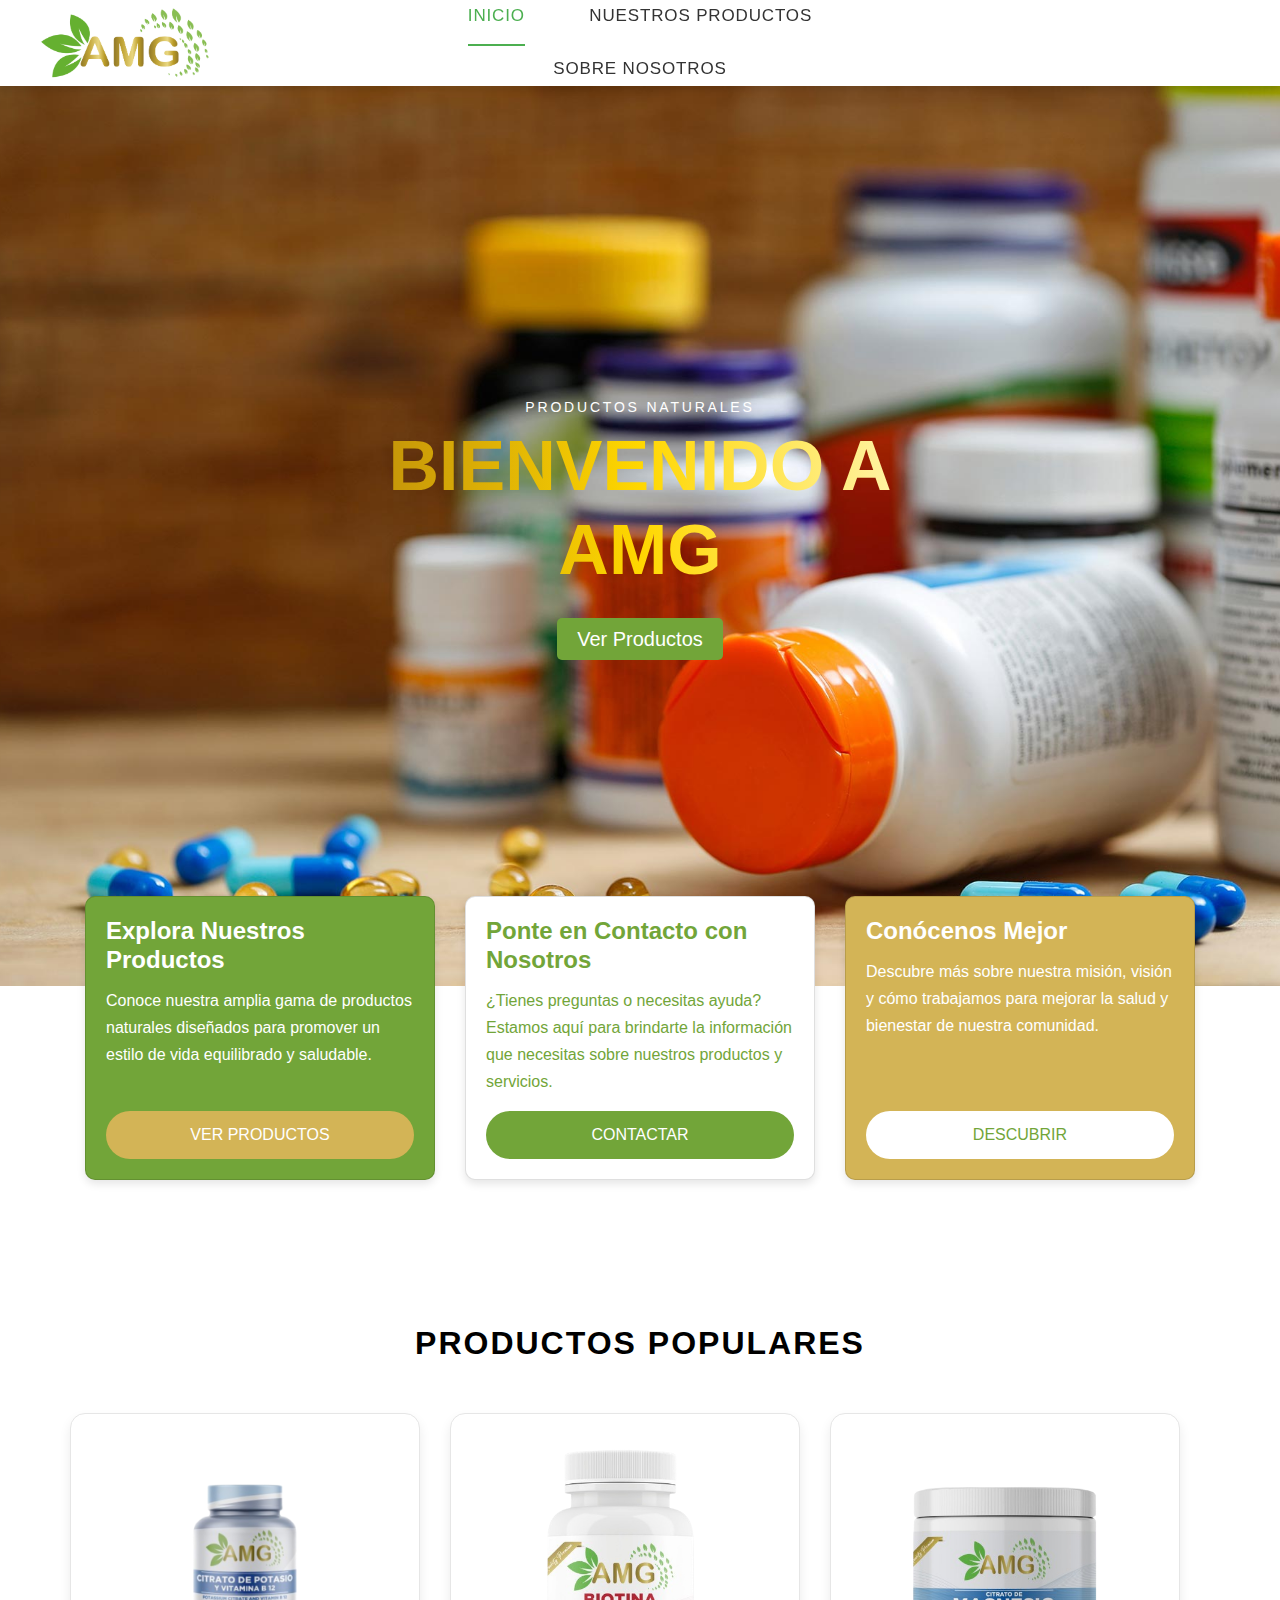
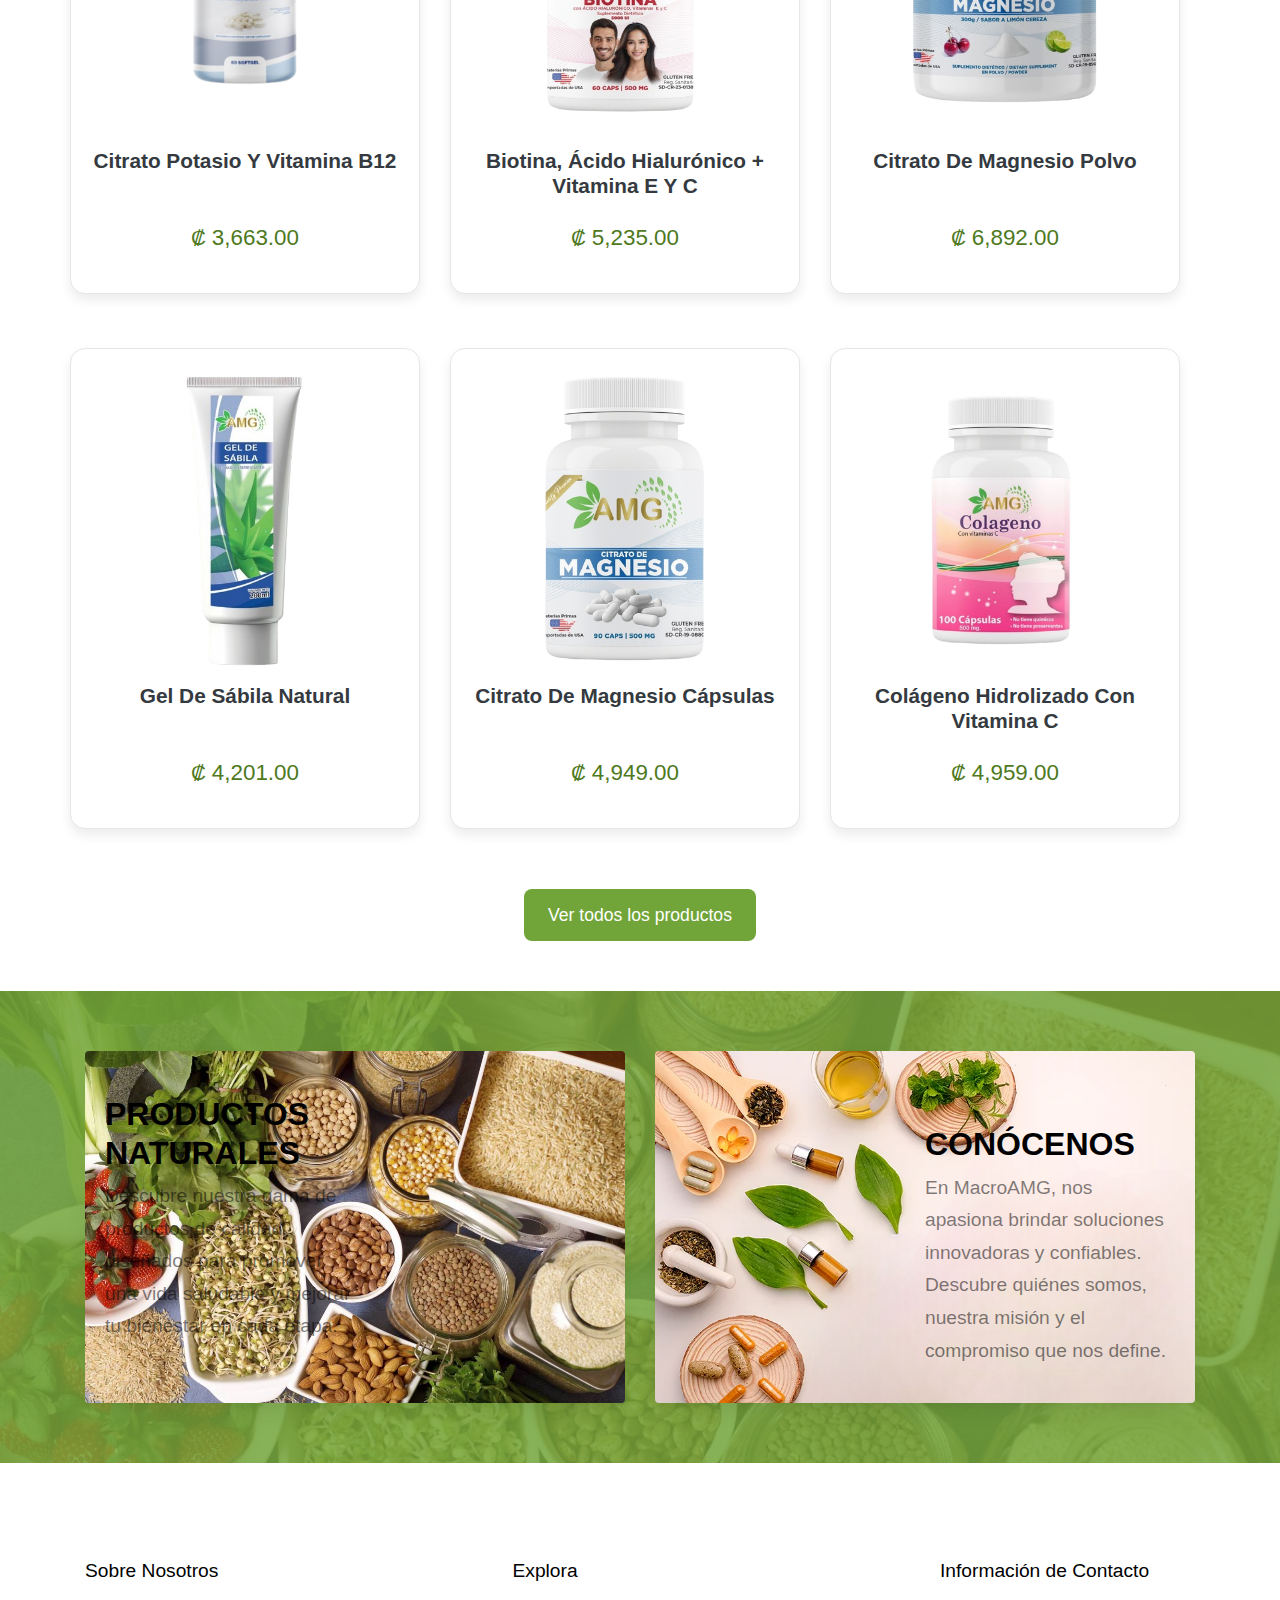
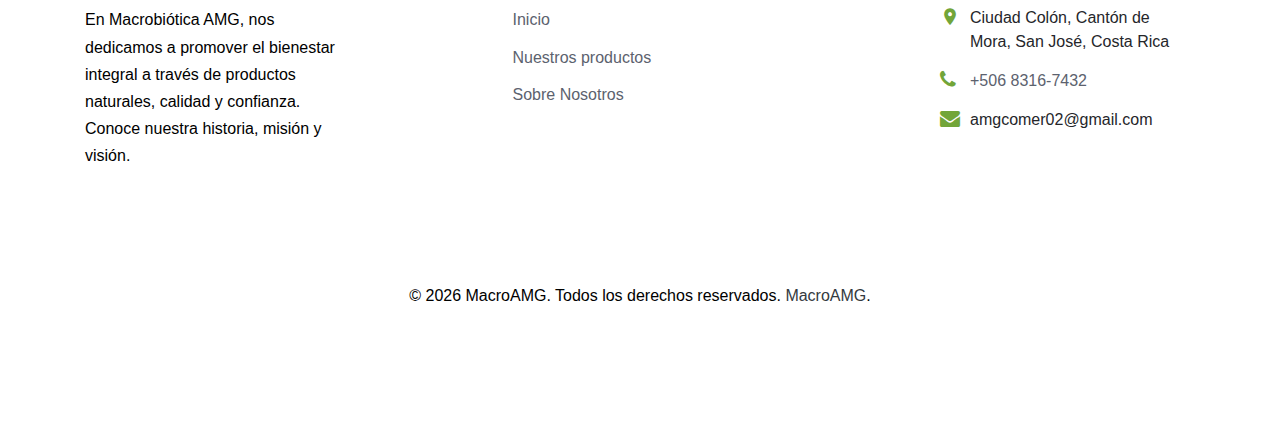
==== index.html @ fa39fcd9 "refactor ♻️: Update background image and link in banner to Productos Naturales section" ====
<!DOCTYPE html>
<html lang="es">

<head>
  <title>Distribuidora AMG</title>
  <link rel="icon" href="images/logo_amg.ico" type="image/png">
  <meta charset="utf-8">
  <meta name="viewport" content="width=device-width, initial-scale=1, shrink-to-fit=no">

  <!-- Open Graph Meta Tags para compartir en redes sociales -->
  <meta property="og:title" content="MacroAMG - Macrobiótica y Bienestar">
  <meta property="og:description" content="Descubre los mejores productos de macrobiótica y bienestar en MacroAMG.">
  <meta property="og:image" content="https://macroamgcr.netlify.app/images/logo_amg.png">
  <meta property="og:url" content="https://macroamgcr.netlify.app/">
  <meta property="og:type" content="website">

  <!-- Twitter Card Meta Tags para compatibilidad en Twitter -->
  <meta name="twitter:card" content="summary_large_image">
  <meta name="twitter:title" content="MacroAMG - Macrobiótica y Bienestar">
  <meta name="twitter:description" content="Descubre los mejores productos de macrobiótica y bienestar en MacroAMG.">
  <meta name="twitter:image" content="https://macroamgcr.netlify.app/images/logo_amg.png">

  <!-- Otros estilos y fuentes -->
  <link href="https://fonts.googleapis.com/css?family=Rubik:400,700|Crimson+Text:400,400i" rel="stylesheet">
  <link rel="stylesheet" href="fonts/icomoon/style.css">
  <link rel="stylesheet" href="css/bootstrap.min.css">
  <link rel="stylesheet" href="css/magnific-popup.css">
  <link rel="stylesheet" href="css/jquery-ui.css">
  <link rel="stylesheet" href="css/owl.carousel.min.css">
  <link rel="stylesheet" href="css/owl.theme.default.min.css">
  <link rel="stylesheet" href="css/aos.css">
  <link rel="stylesheet" href="css/style.css">
</head>

<body>

  <div class="site-wrap">

    <div class="site-navbar py-2">
      <div class="d-flex align-items-center justify-content-between">
        <div class="logo">
          <div class="site-logo">
            <a href="index.html" class="js-logo-clone">
              <img src="images/logo_amg.png" width="170" height="70">
            </a>
          </div>
        </div>
        <div class="main-nav d-none d-lg-block">
          <nav class="site-navigation text-right text-md-center" role="navigation">
            <ul class="site-menu js-clone-nav d-none d-lg-block">
              <li class="active"><a href="index.html">Inicio</a></li>
              <li><a href="productos.html">Nuestros productos</a></li>
              <li><a href="nosotros.html">Sobre Nosotros</a></li>
            </ul>
          </nav>
        </div>
        <div class="icons">
          <a href="#" class="site-menu-toggle js-menu-toggle ml-3 d-inline-block d-lg-none"><span
              class="icon-menu"></span></a>
        </div>
      </div>

    </div>

    <div class="site-blocks-cover" style="background-image: url('images/hero_1.jpg');">
      <div class="container">
        <div class="row">
          <div class="col-lg-7 mx-auto order-lg-2 align-self-center">
            <div class="site-block-cover-content text-center">
              <h2 class="sub-title">Productos Naturales</h2>
              <h1 class="title-amg">Bienvenido a AMG</h1>
              <p>
                <a href="productos.html" class="secondary-button">Ver Productos</a>
              </p>
            </div>
          </div>
        </div>
      </div>
    </div>

    <div class="site-section">
      <div class="container">
        <div class="row align-items-stretch section-overlap">

          <div class="col-md-4 mb-4">
            <div class="card h-100 solicitud-productos">
              <div class="card-body d-flex flex-column">
                <h5 class="card-title">Explora Nuestros Productos</h5>
                <p class="card-text">Conoce nuestra amplia gama de productos naturales diseñados para promover un estilo
                  de vida equilibrado y saludable.</p>
                <a href="productos.html" class="btn mt-auto contact-btn">Ver Productos</a>
              </div>
            </div>
          </div>

          <div class="col-md-4 mb-4">
            <div class="card h-100 venta-temporada">
              <div class="card-body d-flex flex-column">
                <h5 class="card-title">Ponte en Contacto con Nosotros</h5>
                <p class="card-text">
                  ¿Tienes preguntas o necesitas ayuda? Estamos aquí para brindarte la
                  información que necesitas sobre nuestros productos y servicios.
                </p>
                <a href="https://wa.me/50683167432?text=Hola%2C%20necesito%20ayuda%20con%20información%20sobre%20los%20productos%20y%20servicios.%20Gracias."
                  class="btn mt-auto shop-btn" target="_blank">
                  Contactar
                </a>
              </div>
            </div>
          </div>

          <div class="col-md-4 mb-4">
            <div class="card h-100 productos-para-todos">
              <div class="card-body d-flex flex-column">
                <h5 class="card-title">Conócenos Mejor</h5>
                <p class="card-text">Descubre más sobre nuestra misión, visión y cómo trabajamos para mejorar la salud y
                  bienestar de nuestra comunidad.</p>
                <a href="nosotros.html" class="btn mt-auto about-btn">Descubrir</a>
              </div>
            </div>
          </div>
        </div>
      </div>
    </div>

  </div>

  <div class="site-section">
    <div class="container">
      <div class="row">
        <div class="title-section text-center col-12">
          <h2 class="text-uppercase">Productos Populares</h2>
        </div>
      </div>

      <div id="popular-products-container" class="row gx-3"></div>

      <div class="row mt-5">
        <div class="col-12 text-center">
          <a href="productos.html" class="btn-products px-4 py-3">Ver todos los productos</a>
        </div>
      </div>
    </div>
  </div>

  <div class="site-section bg-secondary bg-image" style="background-image: url('images/about-1.jpg');">
    <div class="container">
      <div class="row align-items-stretch">
        <div class="col-lg-6 mb-5 mb-lg-0">
          <a href="productos.html" class="banner-1 h-100 d-flex" style="background-image: url('images/about-1.jpg');">
            <div class="banner-1-inner align-self-center">
              <h2>Productos Naturales</h2>
              <p>Descubre nuestra gama de productos de calidad, diseñados para promover una vida saludable y mejorar tu
                bienestar en cada etapa.</p>
            </div>
          </a>
        </div>
        <div class="col-lg-6 mb-5 mb-lg-0">
          <a href="nosotros.html" class="banner-1 h-100 d-flex" style="background-image: url('images/bg2.jpg');">
            <div class="banner-1-inner ml-auto align-self-center">
              <br>
              <br>
              <h2>Conócenos</h2>
              <p>En MacroAMG, nos apasiona brindar soluciones innovadoras y confiables. Descubre quiénes somos, nuestra misión y el compromiso que nos define.</p>
            </div>
          </a>
        </div>        
      </div>
    </div>
  </div>

  <footer class="site-footer">
    <div class="container">
      <div class="row">
        <div class="col-md-6 col-lg-3 mb-4 mb-lg-0">

          <div class="block-7">
            <h3 class="footer-heading mb-4">Sobre Nosotros</h3>
            <p>En Macrobiótica AMG, nos dedicamos a promover el bienestar integral a través de productos naturales,
              calidad y confianza. Conoce nuestra historia, misión y visión.</p>
          </div>

        </div>
        <div class="col-lg-3 mx-auto mb-5 mb-lg-0">
          <h3 class="footer-heading mb-4">Explora</h3>
          <ul class="list-unstyled">
            <li><a href="index.html">Inicio</a></li>
            <li><a href="productos.html">Nuestros productos</a></li>
            <li><a href="nosotros.html">Sobre Nosotros</a></li>
          </ul>
        </div>

        <div class="col-md-6 col-lg-3">
          <div class="block-5 mb-5">
            <h3 class="footer-heading mb-4">Información de Contacto</h3>
            <ul class="list-unstyled">
              <li class="address">Ciudad Colón, Cantón de Mora, San José, Costa Rica</li>
              <li class="phone"><a href="tel://23923929210">+506 8316-7432</a></li>
              <li class="email">amgcomer02@gmail.com</li>
            </ul>
          </div>


        </div>
      </div>
      <div class="row pt-5 mt-5 text-center">
        <div class="col-md-12">
          <p>
            &copy; <span id="current-year"></span> MacroAMG. Todos los derechos reservados. <a
              href="https://macroamgcr.netlify.app/" target="_blank" class="text-dark">MacroAMG</a>.
          </p>
        </div>

        <script>
          document.getElementById("current-year").textContent = new Date().getFullYear();
        </script>

  </footer>
  </div>

  <script src="js/jquery-3.3.1.min.js"></script>
  <script src="js/jquery-ui.js"></script>
  <script src="js/popper.min.js"></script>
  <script src="js/bootstrap.min.js"></script>
  <script src="js/owl.carousel.min.js"></script>
  <script src="js/jquery.magnific-popup.min.js"></script>
  <script src="js/aos.js"></script>

  <script src="js/main.js"></script>

</body>

</html>
---- fonts/icomoon/style.css ----
@font-face {
  font-family: 'icomoon';
  src:  url('fonts/icomoon.eot?10si43');
  src:  url('fonts/icomoon.eot?10si43#iefix') format('embedded-opentype'),
    url('fonts/icomoon.ttf?10si43') format('truetype'),
    url('fonts/icomoon.woff?10si43') format('woff'),
    url('fonts/icomoon.svg?10si43#icomoon') format('svg');
  font-weight: normal;
  font-style: normal;
}

[class^="icon-"], [class*=" icon-"] {
  /* use !important to prevent issues with browser extensions that change fonts */
  font-family: 'icomoon' !important;
  speak: none;
  font-style: normal;
  font-weight: normal;
  font-variant: normal;
  text-transform: none;
  line-height: 1;

  /* Better Font Rendering =========== */
  -webkit-font-smoothing: antialiased;
  -moz-osx-font-smoothing: grayscale;
}

.icon-asterisk:before {
  content: "\f069";
}
.icon-plus:before {
  content: "\f067";
}
.icon-question:before {
  content: "\f128";
}
.icon-minus:before {
  content: "\f068";
}
.icon-glass:before {
  content: "\f000";
}
.icon-music:before {
  content: "\f001";
}
.icon-search:before {
  content: "\f002";
}
.icon-envelope-o:before {
  content: "\f003";
}
.icon-heart:before {
  content: "\f004";
}
.icon-star:before {
  content: "\f005";
}
.icon-star-o:before {
  content: "\f006";
}
.icon-user:before {
  content: "\f007";
}
.icon-film:before {
  content: "\f008";
}
.icon-th-large:before {
  content: "\f009";
}
.icon-th:before {
  content: "\f00a";
}
.icon-th-list:before {
  content: "\f00b";
}
.icon-check:before {
  content: "\f00c";
}
.icon-close:before {
  content: "\f00d";
}
.icon-remove:before {
  content: "\f00d";
}
.icon-times:before {
  content: "\f00d";
}
.icon-search-plus:before {
  content: "\f00e";
}
.icon-search-minus:before {
  content: "\f010";
}
.icon-power-off:before {
  content: "\f011";
}
.icon-signal:before {
  content: "\f012";
}
.icon-cog:before {
  content: "\f013";
}
.icon-gear:before {
  content: "\f013";
}
.icon-trash-o:before {
  content: "\f014";
}
.icon-home:before {
  content: "\f015";
}
.icon-file-o:before {
  content: "\f016";
}
.icon-clock-o:before {
  content: "\f017";
}
.icon-road:before {
  content: "\f018";
}
.icon-download:before {
  content: "\f019";
}
.icon-arrow-circle-o-down:before {
  content: "\f01a";
}
.icon-arrow-circle-o-up:before {
  content: "\f01b";
}
.icon-inbox:before {
  content: "\f01c";
}
.icon-play-circle-o:before {
  content: "\f01d";
}
.icon-repeat:before {
  content: "\f01e";
}
.icon-rotate-right:before {
  content: "\f01e";
}
.icon-refresh:before {
  content: "\f021";
}
.icon-list-alt:before {
  content: "\f022";
}
.icon-lock:before {
  content: "\f023";
}
.icon-flag:before {
  content: "\f024";
}
.icon-headphones:before {
  content: "\f025";
}
.icon-volume-off:before {
  content: "\f026";
}
.icon-volume-down:before {
  content: "\f027";
}
.icon-volume-up:before {
  content: "\f028";
}
.icon-qrcode:before {
  content: "\f029";
}
.icon-barcode:before {
  content: "\f02a";
}
.icon-tag:before {
  content: "\f02b";
}
.icon-tags:before {
  content: "\f02c";
}
.icon-book:before {
  content: "\f02d";
}
.icon-bookmark:before {
  content: "\f02e";
}
.icon-print:before {
  content: "\f02f";
}
.icon-camera:before {
  content: "\f030";
}
.icon-font:before {
  content: "\f031";
}
.icon-bold:before {
  content: "\f032";
}
.icon-italic:before {
  content: "\f033";
}
.icon-text-height:before {
  content: "\f034";
}
.icon-text-width:before {
  content: "\f035";
}
.icon-align-left:before {
  content: "\f036";
}
.icon-align-center:before {
  content: "\f037";
}
.icon-align-right:before {
  content: "\f038";
}
.icon-align-justify:before {
  content: "\f039";
}
.icon-list:before {
  content: "\f03a";
}
.icon-dedent:before {
  content: "\f03b";
}
.icon-outdent:before {
  content: "\f03b";
}
.icon-indent:before {
  content: "\f03c";
}
.icon-video-camera:before {
  content: "\f03d";
}
.icon-image:before {
  content: "\f03e";
}
.icon-photo:before {
  content: "\f03e";
}
.icon-picture-o:before {
  content: "\f03e";
}
.icon-pencil:before {
  content: "\f040";
}
.icon-map-marker:before {
  content: "\f041";
}
.icon-adjust:before {
  content: "\f042";
}
.icon-tint:before {
  content: "\f043";
}
.icon-edit:before {
  content: "\f044";
}
.icon-pencil-square-o:before {
  content: "\f044";
}
.icon-share-square-o:before {
  content: "\f045";
}
.icon-check-square-o:before {
  content: "\f046";
}
.icon-arrows:before {
  content: "\f047";
}
.icon-step-backward:before {
  content: "\f048";
}
.icon-fast-backward:before {
  content: "\f049";
}
.icon-backward:before {
  content: "\f04a";
}
.icon-play:before {
  content: "\f04b";
}
.icon-pause:before {
  content: "\f04c";
}
.icon-stop:before {
  content: "\f04d";
}
.icon-forward:before {
  content: "\f04e";
}
.icon-fast-forward:before {
  content: "\f050";
}
.icon-step-forward:before {
  content: "\f051";
}
.icon-eject:before {
  content: "\f052";
}
.icon-chevron-left:before {
  content: "\f053";
}
.icon-chevron-right:before {
  content: "\f054";
}
.icon-plus-circle:before {
  content: "\f055";
}
.icon-minus-circle:before {
  content: "\f056";
}
.icon-times-circle:before {
  content: "\f057";
}
.icon-check-circle:before {
  content: "\f058";
}
.icon-question-circle:before {
  content: "\f059";
}
.icon-info-circle:before {
  content: "\f05a";
}
.icon-crosshairs:before {
  content: "\f05b";
}
.icon-times-circle-o:before {
  content: "\f05c";
}
.icon-check-circle-o:before {
  content: "\f05d";
}
.icon-ban:before {
  content: "\f05e";
}
.icon-arrow-left:before {
  content: "\f060";
}
.icon-arrow-right:before {
  content: "\f061";
}
.icon-arrow-up:before {
  content: "\f062";
}
.icon-arrow-down:before {
  content: "\f063";
}
.icon-mail-forward:before {
  content: "\f064";
}
.icon-share:before {
  content: "\f064";
}
.icon-expand:before {
  content: "\f065";
}
.icon-compress:before {
  content: "\f066";
}
.icon-exclamation-circle:before {
  content: "\f06a";
}
.icon-gift:before {
  content: "\f06b";
}
.icon-leaf:before {
  content: "\f06c";
}
.icon-fire:before {
  content: "\f06d";
}
.icon-eye:before {
  content: "\f06e";
}
.icon-eye-slash:before {
  content: "\f070";
}
.icon-exclamation-triangle:before {
  content: "\f071";
}
.icon-warning:before {
  content: "\f071";
}
.icon-plane:before {
  content: "\f072";
}
.icon-calendar:before {
  content: "\f073";
}
.icon-random:before {
  content: "\f074";
}
.icon-comment:before {
  content: "\f075";
}
.icon-magnet:before {
  content: "\f076";
}
.icon-chevron-up:before {
  content: "\f077";
}
.icon-chevron-down:before {
  content: "\f078";
}
.icon-retweet:before {
  content: "\f079";
}
.icon-shopping-cart:before {
  content: "\f07a";
}
.icon-folder:before {
  content: "\f07b";
}
.icon-folder-open:before {
  content: "\f07c";
}
.icon-arrows-v:before {
  content: "\f07d";
}
.icon-arrows-h:before {
  content: "\f07e";
}
.icon-bar-chart:before {
  content: "\f080";
}
.icon-bar-chart-o:before {
  content: "\f080";
}
.icon-twitter-square:before {
  content: "\f081";
}
.icon-facebook-square:before {
  content: "\f082";
}
.icon-camera-retro:before {
  content: "\f083";
}
.icon-key:before {
  content: "\f084";
}
.icon-cogs:before {
  content: "\f085";
}
.icon-gears:before {
  content: "\f085";
}
.icon-comments:before {
  content: "\f086";
}
.icon-thumbs-o-up:before {
  content: "\f087";
}
.icon-thumbs-o-down:before {
  content: "\f088";
}
.icon-star-half:before {
  content: "\f089";
}
.icon-heart-o:before {
  content: "\f08a";
}
.icon-sign-out:before {
  content: "\f08b";
}
.icon-linkedin-square:before {
  content: "\f08c";
}
.icon-thumb-tack:before {
  content: "\f08d";
}
.icon-external-link:before {
  content: "\f08e";
}
.icon-sign-in:before {
  content: "\f090";
}
.icon-trophy:before {
  content: "\f091";
}
.icon-github-square:before {
  content: "\f092";
}
.icon-upload:before {
  content: "\f093";
}
.icon-lemon-o:before {
  content: "\f094";
}
.icon-phone:before {
  content: "\f095";
}
.icon-square-o:before {
  content: "\f096";
}
.icon-bookmark-o:before {
  content: "\f097";
}
.icon-phone-square:before {
  content: "\f098";
}
.icon-twitter:before {
  content: "\f099";
}
.icon-facebook:before {
  content: "\f09a";
}
.icon-facebook-f:before {
  content: "\f09a";
}
.icon-github:before {
  content: "\f09b";
}
.icon-unlock:before {
  content: "\f09c";
}
.icon-credit-card:before {
  content: "\f09d";
}
.icon-feed:before {
  content: "\f09e";
}
.icon-rss:before {
  content: "\f09e";
}
.icon-hdd-o:before {
  content: "\f0a0";
}
.icon-bullhorn:before {
  content: "\f0a1";
}
.icon-bell-o:before {
  content: "\f0a2";
}
.icon-certificate:before {
  content: "\f0a3";
}
.icon-hand-o-right:before {
  content: "\f0a4";
}
.icon-hand-o-left:before {
  content: "\f0a5";
}
.icon-hand-o-up:before {
  content: "\f0a6";
}
.icon-hand-o-down:before {
  content: "\f0a7";
}
.icon-arrow-circle-left:before {
  content: "\f0a8";
}
.icon-arrow-circle-right:before {
  content: "\f0a9";
}
.icon-arrow-circle-up:before {
  content: "\f0aa";
}
.icon-arrow-circle-down:before {
  content: "\f0ab";
}
.icon-globe:before {
  content: "\f0ac";
}
.icon-wrench:before {
  content: "\f0ad";
}
.icon-tasks:before {
  content: "\f0ae";
}
.icon-filter:before {
  content: "\f0b0";
}
.icon-briefcase:before {
  content: "\f0b1";
}
.icon-arrows-alt:before {
  content: "\f0b2";
}
.icon-group:before {
  content: "\f0c0";
}
.icon-users:before {
  content: "\f0c0";
}
.icon-chain:before {
  content: "\f0c1";
}
.icon-link:before {
  content: "\f0c1";
}
.icon-cloud:before {
  content: "\f0c2";
}
.icon-flask:before {
  content: "\f0c3";
}
.icon-cut:before {
  content: "\f0c4";
}
.icon-scissors:before {
  content: "\f0c4";
}
.icon-copy:before {
  content: "\f0c5";
}
.icon-files-o:before {
  content: "\f0c5";
}
.icon-paperclip:before {
  content: "\f0c6";
}
.icon-floppy-o:before {
  content: "\f0c7";
}
.icon-save:before {
  content: "\f0c7";
}
.icon-square:before {
  content: "\f0c8";
}
.icon-bars:before {
  content: "\f0c9";
}
.icon-navicon:before {
  content: "\f0c9";
}
.icon-reorder:before {
  content: "\f0c9";
}
.icon-list-ul:before {
  content: "\f0ca";
}
.icon-list-ol:before {
  content: "\f0cb";
}
.icon-strikethrough:before {
  content: "\f0cc";
}
.icon-underline:before {
  content: "\f0cd";
}
.icon-table:before {
  content: "\f0ce";
}
.icon-magic:before {
  content: "\f0d0";
}
.icon-truck:before {
  content: "\f0d1";
}
.icon-pinterest:before {
  content: "\f0d2";
}
.icon-pinterest-square:before {
  content: "\f0d3";
}
.icon-google-plus-square:before {
  content: "\f0d4";
}
.icon-google-plus:before {
  content: "\f0d5";
}
.icon-money:before {
  content: "\f0d6";
}
.icon-caret-down:before {
  content: "\f0d7";
}
.icon-caret-up:before {
  content: "\f0d8";
}
.icon-caret-left:before {
  content: "\f0d9";
}
.icon-caret-right:before {
  content: "\f0da";
}
.icon-columns:before {
  content: "\f0db";
}
.icon-sort:before {
  content: "\f0dc";
}
.icon-unsorted:before {
  content: "\f0dc";
}
.icon-sort-desc:before {
  content: "\f0dd";
}
.icon-sort-down:before {
  content: "\f0dd";
}
.icon-sort-asc:before {
  content: "\f0de";
}
.icon-sort-up:before {
  content: "\f0de";
}
.icon-envelope:before {
  content: "\f0e0";
}
.icon-linkedin:before {
  content: "\f0e1";
}
.icon-rotate-left:before {
  content: "\f0e2";
}
.icon-undo:before {
  content: "\f0e2";
}
.icon-gavel:before {
  content: "\f0e3";
}
.icon-legal:before {
  content: "\f0e3";
}
.icon-dashboard:before {
  content: "\f0e4";
}
.icon-tachometer:before {
  content: "\f0e4";
}
.icon-comment-o:before {
  content: "\f0e5";
}
.icon-comments-o:before {
  content: "\f0e6";
}
.icon-bolt:before {
  content: "\f0e7";
}
.icon-flash:before {
  content: "\f0e7";
}
.icon-sitemap:before {
  content: "\f0e8";
}
.icon-umbrella:before {
  content: "\f0e9";
}
.icon-clipboard:before {
  content: "\f0ea";
}
.icon-paste:before {
  content: "\f0ea";
}
.icon-lightbulb-o:before {
  content: "\f0eb";
}
.icon-exchange:before {
  content: "\f0ec";
}
.icon-cloud-download:before {
  content: "\f0ed";
}
.icon-cloud-upload:before {
  content: "\f0ee";
}
.icon-user-md:before {
  content: "\f0f0";
}
.icon-stethoscope:before {
  content: "\f0f1";
}
.icon-suitcase:before {
  content: "\f0f2";
}
.icon-bell:before {
  content: "\f0f3";
}
.icon-coffee:before {
  content: "\f0f4";
}
.icon-cutlery:before {
  content: "\f0f5";
}
.icon-file-text-o:before {
  content: "\f0f6";
}
.icon-building-o:before {
  content: "\f0f7";
}
.icon-hospital-o:before {
  content: "\f0f8";
}
.icon-ambulance:before {
  content: "\f0f9";
}
.icon-medkit:before {
  content: "\f0fa";
}
.icon-fighter-jet:before {
  content: "\f0fb";
}
.icon-beer:before {
  content: "\f0fc";
}
.icon-h-square:before {
  content: "\f0fd";
}
.icon-plus-square:before {
  content: "\f0fe";
}
.icon-angle-double-left:before {
  content: "\f100";
}
.icon-angle-double-right:before {
  content: "\f101";
}
.icon-angle-double-up:before {
  content: "\f102";
}
.icon-angle-double-down:before {
  content: "\f103";
}
.icon-angle-left:before {
  content: "\f104";
}
.icon-angle-right:before {
  content: "\f105";
}
.icon-angle-up:before {
  content: "\f106";
}
.icon-angle-down:before {
  content: "\f107";
}
.icon-desktop:before {
  content: "\f108";
}
.icon-laptop:before {
  content: "\f109";
}
.icon-tablet:before {
  content: "\f10a";
}
.icon-mobile:before {
  content: "\f10b";
}
.icon-mobile-phone:before {
  content: "\f10b";
}
.icon-circle-o:before {
  content: "\f10c";
}
.icon-quote-left:before {
  content: "\f10d";
}
.icon-quote-right:before {
  content: "\f10e";
}
.icon-spinner:before {
  content: "\f110";
}
.icon-circle:before {
  content: "\f111";
}
.icon-mail-reply:before {
  content: "\f112";
}
.icon-reply:before {
  content: "\f112";
}
.icon-github-alt:before {
  content: "\f113";
}
.icon-folder-o:before {
  content: "\f114";
}
.icon-folder-open-o:before {
  content: "\f115";
}
.icon-smile-o:before {
  content: "\f118";
}
.icon-frown-o:before {
  content: "\f119";
}
.icon-meh-o:before {
  content: "\f11a";
}
.icon-gamepad:before {
  content: "\f11b";
}
.icon-keyboard-o:before {
  content: "\f11c";
}
.icon-flag-o:before {
  content: "\f11d";
}
.icon-flag-checkered:before {
  content: "\f11e";
}
.icon-terminal:before {
  content: "\f120";
}
.icon-code:before {
  content: "\f121";
}
.icon-mail-reply-all:before {
  content: "\f122";
}
.icon-reply-all:before {
  content: "\f122";
}
.icon-star-half-empty:before {
  content: "\f123";
}
.icon-star-half-full:before {
  content: "\f123";
}
.icon-star-half-o:before {
  content: "\f123";
}
.icon-location-arrow:before {
  content: "\f124";
}
.icon-crop:before {
  content: "\f125";
}
.icon-code-fork:before {
  content: "\f126";
}
.icon-chain-broken:before {
  content: "\f127";
}
.icon-unlink:before {
  content: "\f127";
}
.icon-info:before {
  content: "\f129";
}
.icon-exclamation:before {
  content: "\f12a";
}
.icon-superscript:before {
  content: "\f12b";
}
.icon-subscript:before {
  content: "\f12c";
}
.icon-eraser:before {
  content: "\f12d";
}
.icon-puzzle-piece:before {
  content: "\f12e";
}
.icon-microphone:before {
  content: "\f130";
}
.icon-microphone-slash:before {
  content: "\f131";
}
.icon-shield:before {
  content: "\f132";
}
.icon-calendar-o:before {
  content: "\f133";
}
.icon-fire-extinguisher:before {
  content: "\f134";
}
.icon-rocket:before {
  content: "\f135";
}
.icon-maxcdn:before {
  content: "\f136";
}
.icon-chevron-circle-left:before {
  content: "\f137";
}
.icon-chevron-circle-right:before {
  content: "\f138";
}
.icon-chevron-circle-up:before {
  content: "\f139";
}
.icon-chevron-circle-down:before {
  content: "\f13a";
}
.icon-html5:before {
  content: "\f13b";
}
.icon-css3:before {
  content: "\f13c";
}
.icon-anchor:before {
  content: "\f13d";
}
.icon-unlock-alt:before {
  content: "\f13e";
}
.icon-bullseye:before {
  content: "\f140";
}
.icon-ellipsis-h:before {
  content: "\f141";
}
.icon-ellipsis-v:before {
  content: "\f142";
}
.icon-rss-square:before {
  content: "\f143";
}
.icon-play-circle:before {
  content: "\f144";
}
.icon-ticket:before {
  content: "\f145";
}
.icon-minus-square:before {
  content: "\f146";
}
.icon-minus-square-o:before {
  content: "\f147";
}
.icon-level-up:before {
  content: "\f148";
}
.icon-level-down:before {
  content: "\f149";
}
.icon-check-square:before {
  content: "\f14a";
}
.icon-pencil-square:before {
  content: "\f14b";
}
.icon-external-link-square:before {
  content: "\f14c";
}
.icon-share-square:before {
  content: "\f14d";
}
.icon-compass:before {
  content: "\f14e";
}
.icon-caret-square-o-down:before {
  content: "\f150";
}
.icon-toggle-down:before {
  content: "\f150";
}
.icon-caret-square-o-up:before {
  content: "\f151";
}
.icon-toggle-up:before {
  content: "\f151";
}
.icon-caret-square-o-right:before {
  content: "\f152";
}
.icon-toggle-right:before {
  content: "\f152";
}
.icon-eur:before {
  content: "\f153";
}
.icon-euro:before {
  content: "\f153";
}
.icon-gbp:before {
  content: "\f154";
}
.icon-dollar:before {
  content: "\f155";
}
.icon-usd:before {
  content: "\f155";
}
.icon-inr:before {
  content: "\f156";
}
.icon-rupee:before {
  content: "\f156";
}
.icon-cny:before {
  content: "\f157";
}
.icon-jpy:before {
  content: "\f157";
}
.icon-rmb:before {
  content: "\f157";
}
.icon-yen:before {
  content: "\f157";
}
.icon-rouble:before {
  content: "\f158";
}
.icon-rub:before {
  content: "\f158";
}
.icon-ruble:before {
  content: "\f158";
}
.icon-krw:before {
  content: "\f159";
}
.icon-won:before {
  content: "\f159";
}
.icon-bitcoin:before {
  content: "\f15a";
}
.icon-btc:before {
  content: "\f15a";
}
.icon-file:before {
  content: "\f15b";
}
.icon-file-text:before {
  content: "\f15c";
}
.icon-sort-alpha-asc:before {
  content: "\f15d";
}
.icon-sort-alpha-desc:before {
  content: "\f15e";
}
.icon-sort-amount-asc:before {
  content: "\f160";
}
.icon-sort-amount-desc:before {
  content: "\f161";
}
.icon-sort-numeric-asc:before {
  content: "\f162";
}
.icon-sort-numeric-desc:before {
  content: "\f163";
}
.icon-thumbs-up:before {
  content: "\f164";
}
.icon-thumbs-down:before {
  content: "\f165";
}
.icon-youtube-square:before {
  content: "\f166";
}
.icon-youtube:before {
  content: "\f167";
}
.icon-xing:before {
  content: "\f168";
}
.icon-xing-square:before {
  content: "\f169";
}
.icon-youtube-play:before {
  content: "\f16a";
}
.icon-dropbox:before {
  content: "\f16b";
}
.icon-stack-overflow:before {
  content: "\f16c";
}
.icon-instagram:before {
  content: "\f16d";
}
.icon-flickr:before {
  content: "\f16e";
}
.icon-adn:before {
  content: "\f170";
}
.icon-bitbucket:before {
  content: "\f171";
}
.icon-bitbucket-square:before {
  content: "\f172";
}
.icon-tumblr:before {
  content: "\f173";
}
.icon-tumblr-square:before {
  content: "\f174";
}
.icon-long-arrow-down:before {
  content: "\f175";
}
.icon-long-arrow-up:before {
  content: "\f176";
}
.icon-long-arrow-left:before {
  content: "\f177";
}
.icon-long-arrow-right:before {
  content: "\f178";
}
.icon-apple:before {
  content: "\f179";
}
.icon-windows:before {
  content: "\f17a";
}
.icon-android:before {
  content: "\f17b";
}
.icon-linux:before {
  content: "\f17c";
}
.icon-dribbble:before {
  content: "\f17d";
}
.icon-skype:before {
  content: "\f17e";
}
.icon-foursquare:before {
  content: "\f180";
}
.icon-trello:before {
  content: "\f181";
}
.icon-female:before {
  content: "\f182";
}
.icon-male:before {
  content: "\f183";
}
.icon-gittip:before {
  content: "\f184";
}
.icon-gratipay:before {
  content: "\f184";
}
.icon-sun-o:before {
  content: "\f185";
}
.icon-moon-o:before {
  content: "\f186";
}
.icon-archive:before {
  content: "\f187";
}
.icon-bug:before {
  content: "\f188";
}
.icon-vk:before {
  content: "\f189";
}
.icon-weibo:before {
  content: "\f18a";
}
.icon-renren:before {
  content: "\f18b";
}
.icon-pagelines:before {
  content: "\f18c";
}
.icon-stack-exchange:before {
  content: "\f18d";
}
.icon-arrow-circle-o-right:before {
  content: "\f18e";
}
.icon-arrow-circle-o-left:before {
  content: "\f190";
}
.icon-caret-square-o-left:before {
  content: "\f191";
}
.icon-toggle-left:before {
  content: "\f191";
}
.icon-dot-circle-o:before {
  content: "\f192";
}
.icon-wheelchair:before {
  content: "\f193";
}
.icon-vimeo-square:before {
  content: "\f194";
}
.icon-try:before {
  content: "\f195";
}
.icon-turkish-lira:before {
  content: "\f195";
}
.icon-plus-square-o:before {
  content: "\f196";
}
.icon-space-shuttle:before {
  content: "\f197";
}
.icon-slack:before {
  content: "\f198";
}
.icon-envelope-square:before {
  content: "\f199";
}
.icon-wordpress:before {
  content: "\f19a";
}
.icon-openid:before {
  content: "\f19b";
}
.icon-bank:before {
  content: "\f19c";
}
.icon-institution:before {
  content: "\f19c";
}
.icon-university:before {
  content: "\f19c";
}
.icon-graduation-cap:before {
  content: "\f19d";
}
.icon-mortar-board:before {
  content: "\f19d";
}
.icon-yahoo:before {
  content: "\f19e";
}
.icon-google:before {
  content: "\f1a0";
}
.icon-reddit:before {
  content: "\f1a1";
}
.icon-reddit-square:before {
  content: "\f1a2";
}
.icon-stumbleupon-circle:before {
  content: "\f1a3";
}
.icon-stumbleupon:before {
  content: "\f1a4";
}
.icon-delicious:before {
  content: "\f1a5";
}
.icon-digg:before {
  content: "\f1a6";
}
.icon-pied-piper-pp:before {
  content: "\f1a7";
}
.icon-pied-piper-alt:before {
  content: "\f1a8";
}
.icon-drupal:before {
  content: "\f1a9";
}
.icon-joomla:before {
  content: "\f1aa";
}
.icon-language:before {
  content: "\f1ab";
}
.icon-fax:before {
  content: "\f1ac";
}
.icon-building:before {
  content: "\f1ad";
}
.icon-child:before {
  content: "\f1ae";
}
.icon-paw:before {
  content: "\f1b0";
}
.icon-spoon:before {
  content: "\f1b1";
}
.icon-cube:before {
  content: "\f1b2";
}
.icon-cubes:before {
  content: "\f1b3";
}
.icon-behance:before {
  content: "\f1b4";
}
.icon-behance-square:before {
  content: "\f1b5";
}
.icon-steam:before {
  content: "\f1b6";
}
.icon-steam-square:before {
  content: "\f1b7";
}
.icon-recycle:before {
  content: "\f1b8";
}
.icon-automobile:before {
  content: "\f1b9";
}
.icon-car:before {
  content: "\f1b9";
}
.icon-cab:before {
  content: "\f1ba";
}
.icon-taxi:before {
  content: "\f1ba";
}
.icon-tree:before {
  content: "\f1bb";
}
.icon-spotify:before {
  content: "\f1bc";
}
.icon-deviantart:before {
  content: "\f1bd";
}
.icon-soundcloud:before {
  content: "\f1be";
}
.icon-database:before {
  content: "\f1c0";
}
.icon-file-pdf-o:before {
  content: "\f1c1";
}
.icon-file-word-o:before {
  content: "\f1c2";
}
.icon-file-excel-o:before {
  content: "\f1c3";
}
.icon-file-powerpoint-o:before {
  content: "\f1c4";
}
.icon-file-image-o:before {
  content: "\f1c5";
}
.icon-file-photo-o:before {
  content: "\f1c5";
}
.icon-file-picture-o:before {
  content: "\f1c5";
}
.icon-file-archive-o:before {
  content: "\f1c6";
}
.icon-file-zip-o:before {
  content: "\f1c6";
}
.icon-file-audio-o:before {
  content: "\f1c7";
}
.icon-file-sound-o:before {
  content: "\f1c7";
}
.icon-file-movie-o:before {
  content: "\f1c8";
}
.icon-file-video-o:before {
  content: "\f1c8";
}
.icon-file-code-o:before {
  content: "\f1c9";
}
.icon-vine:before {
  content: "\f1ca";
}
.icon-codepen:before {
  content: "\f1cb";
}
.icon-jsfiddle:before {
  content: "\f1cc";
}
.icon-life-bouy:before {
  content: "\f1cd";
}
.icon-life-buoy:before {
  content: "\f1cd";
}
.icon-life-ring:before {
  content: "\f1cd";
}
.icon-life-saver:before {
  content: "\f1cd";
}
.icon-support:before {
  content: "\f1cd";
}
.icon-circle-o-notch:before {
  content: "\f1ce";
}
.icon-ra:before {
  content: "\f1d0";
}
.icon-rebel:before {
  content: "\f1d0";
}
.icon-resistance:before {
  content: "\f1d0";
}
.icon-empire:before {
  content: "\f1d1";
}
.icon-ge:before {
  content: "\f1d1";
}
.icon-git-square:before {
  content: "\f1d2";
}
.icon-git:before {
  content: "\f1d3";
}
.icon-hacker-news:before {
  content: "\f1d4";
}
.icon-y-combinator-square:before {
  content: "\f1d4";
}
.icon-yc-square:before {
  content: "\f1d4";
}
.icon-tencent-weibo:before {
  content: "\f1d5";
}
.icon-qq:before {
  content: "\f1d6";
}
.icon-wechat:before {
  content: "\f1d7";
}
.icon-weixin:before {
  content: "\f1d7";
}
.icon-paper-plane:before {
  content: "\f1d8";
}
.icon-send:before {
  content: "\f1d8";
}
.icon-paper-plane-o:before {
  content: "\f1d9";
}
.icon-send-o:before {
  content: "\f1d9";
}
.icon-history:before {
  content: "\f1da";
}
.icon-circle-thin:before {
  content: "\f1db";
}
.icon-header:before {
  content: "\f1dc";
}
.icon-paragraph:before {
  content: "\f1dd";
}
.icon-sliders:before {
  content: "\f1de";
}
.icon-share-alt:before {
  content: "\f1e0";
}
.icon-share-alt-square:before {
  content: "\f1e1";
}
.icon-bomb:before {
  content: "\f1e2";
}
.icon-futbol-o:before {
  content: "\f1e3";
}
.icon-soccer-ball-o:before {
  content: "\f1e3";
}
.icon-tty:before {
  content: "\f1e4";
}
.icon-binoculars:before {
  content: "\f1e5";
}
.icon-plug:before {
  content: "\f1e6";
}
.icon-slideshare:before {
  content: "\f1e7";
}
.icon-twitch:before {
  content: "\f1e8";
}
.icon-yelp:before {
  content: "\f1e9";
}
.icon-newspaper-o:before {
  content: "\f1ea";
}
.icon-wifi:before {
  content: "\f1eb";
}
.icon-calculator:before {
  content: "\f1ec";
}
.icon-paypal:before {
  content: "\f1ed";
}
.icon-google-wallet:before {
  content: "\f1ee";
}
.icon-cc-visa:before {
  content: "\f1f0";
}
.icon-cc-mastercard:before {
  content: "\f1f1";
}
.icon-cc-discover:before {
  content: "\f1f2";
}
.icon-cc-amex:before {
  content: "\f1f3";
}
.icon-cc-paypal:before {
  content: "\f1f4";
}
.icon-cc-stripe:before {
  content: "\f1f5";
}
.icon-bell-slash:before {
  content: "\f1f6";
}
.icon-bell-slash-o:before {
  content: "\f1f7";
}
.icon-trash:before {
  content: "\f1f8";
}
.icon-copyright:before {
  content: "\f1f9";
}
.icon-at:before {
  content: "\f1fa";
}
.icon-eyedropper:before {
  content: "\f1fb";
}
.icon-paint-brush:before {
  content: "\f1fc";
}
.icon-birthday-cake:before {
  content: "\f1fd";
}
.icon-area-chart:before {
  content: "\f1fe";
}
.icon-pie-chart:before {
  content: "\f200";
}
.icon-line-chart:before {
  content: "\f201";
}
.icon-lastfm:before {
  content: "\f202";
}
.icon-lastfm-square:before {
  content: "\f203";
}
.icon-toggle-off:before {
  content: "\f204";
}
.icon-toggle-on:before {
  content: "\f205";
}
.icon-bicycle:before {
  content: "\f206";
}
.icon-bus:before {
  content: "\f207";
}
.icon-ioxhost:before {
  content: "\f208";
}
.icon-angellist:before {
  content: "\f209";
}
.icon-cc:before {
  content: "\f20a";
}
.icon-ils:before {
  content: "\f20b";
}
.icon-shekel:before {
  content: "\f20b";
}
.icon-sheqel:before {
  content: "\f20b";
}
.icon-meanpath:before {
  content: "\f20c";
}
.icon-buysellads:before {
  content: "\f20d";
}
.icon-connectdevelop:before {
  content: "\f20e";
}
.icon-dashcube:before {
  content: "\f210";
}
.icon-forumbee:before {
  content: "\f211";
}
.icon-leanpub:before {
  content: "\f212";
}
.icon-sellsy:before {
  content: "\f213";
}
.icon-shirtsinbulk:before {
  content: "\f214";
}
.icon-simplybuilt:before {
  content: "\f215";
}
.icon-skyatlas:before {
  content: "\f216";
}
.icon-cart-plus:before {
  content: "\f217";
}
.icon-cart-arrow-down:before {
  content: "\f218";
}
.icon-diamond:before {
  content: "\f219";
}
.icon-ship:before {
  content: "\f21a";
}
.icon-user-secret:before {
  content: "\f21b";
}
.icon-motorcycle:before {
  content: "\f21c";
}
.icon-street-view:before {
  content: "\f21d";
}
.icon-heartbeat:before {
  content: "\f21e";
}
.icon-venus:before {
  content: "\f221";
}
.icon-mars:before {
  content: "\f222";
}
.icon-mercury:before {
  content: "\f223";
}
.icon-intersex:before {
  content: "\f224";
}
.icon-transgender:before {
  content: "\f224";
}
.icon-transgender-alt:before {
  content: "\f225";
}
.icon-venus-double:before {
  content: "\f226";
}
.icon-mars-double:before {
  content: "\f227";
}
.icon-venus-mars:before {
  content: "\f228";
}
.icon-mars-stroke:before {
  content: "\f229";
}
.icon-mars-stroke-v:before {
  content: "\f22a";
}
.icon-mars-stroke-h:before {
  content: "\f22b";
}
.icon-neuter:before {
  content: "\f22c";
}
.icon-genderless:before {
  content: "\f22d";
}
.icon-facebook-official:before {
  content: "\f230";
}
.icon-pinterest-p:before {
  content: "\f231";
}
.icon-whatsapp:before {
  content: "\f232";
}
.icon-server:before {
  content: "\f233";
}
.icon-user-plus:before {
  content: "\f234";
}
.icon-user-times:before {
  content: "\f235";
}
.icon-bed:before {
  content: "\f236";
}
.icon-hotel:before {
  content: "\f236";
}
.icon-viacoin:before {
  content: "\f237";
}
.icon-train:before {
  content: "\f238";
}
.icon-subway:before {
  content: "\f239";
}
.icon-medium:before {
  content: "\f23a";
}
.icon-y-combinator:before {
  content: "\f23b";
}
.icon-yc:before {
  content: "\f23b";
}
.icon-optin-monster:before {
  content: "\f23c";
}
.icon-opencart:before {
  content: "\f23d";
}
.icon-expeditedssl:before {
  content: "\f23e";
}
.icon-battery:before {
  content: "\f240";
}
.icon-battery-4:before {
  content: "\f240";
}
.icon-battery-full:before {
  content: "\f240";
}
.icon-battery-3:before {
  content: "\f241";
}
.icon-battery-three-quarters:before {
  content: "\f241";
}
.icon-battery-2:before {
  content: "\f242";
}
.icon-battery-half:before {
  content: "\f242";
}
.icon-battery-1:before {
  content: "\f243";
}
.icon-battery-quarter:before {
  content: "\f243";
}
.icon-battery-0:before {
  content: "\f244";
}
.icon-battery-empty:before {
  content: "\f244";
}
.icon-mouse-pointer:before {
  content: "\f245";
}
.icon-i-cursor:before {
  content: "\f246";
}
.icon-object-group:before {
  content: "\f247";
}
.icon-object-ungroup:before {
  content: "\f248";
}
.icon-sticky-note:before {
  content: "\f249";
}
.icon-sticky-note-o:before {
  content: "\f24a";
}
.icon-cc-jcb:before {
  content: "\f24b";
}
.icon-cc-diners-club:before {
  content: "\f24c";
}
.icon-clone:before {
  content: "\f24d";
}
.icon-balance-scale:before {
  content: "\f24e";
}
.icon-hourglass-o:before {
  content: "\f250";
}
.icon-hourglass-1:before {
  content: "\f251";
}
.icon-hourglass-start:before {
  content: "\f251";
}
.icon-hourglass-2:before {
  content: "\f252";
}
.icon-hourglass-half:before {
  content: "\f252";
}
.icon-hourglass-3:before {
  content: "\f253";
}
.icon-hourglass-end:before {
  content: "\f253";
}
.icon-hourglass:before {
  content: "\f254";
}
.icon-hand-grab-o:before {
  content: "\f255";
}
.icon-hand-rock-o:before {
  content: "\f255";
}
.icon-hand-paper-o:before {
  content: "\f256";
}
.icon-hand-stop-o:before {
  content: "\f256";
}
.icon-hand-scissors-o:before {
  content: "\f257";
}
.icon-hand-lizard-o:before {
  content: "\f258";
}
.icon-hand-spock-o:before {
  content: "\f259";
}
.icon-hand-pointer-o:before {
  content: "\f25a";
}
.icon-hand-peace-o:before {
  content: "\f25b";
}
.icon-trademark:before {
  content: "\f25c";
}
.icon-registered:before {
  content: "\f25d";
}
.icon-creative-commons:before {
  content: "\f25e";
}
.icon-gg:before {
  content: "\f260";
}
.icon-gg-circle:before {
  content: "\f261";
}
.icon-tripadvisor:before {
  content: "\f262";
}
.icon-odnoklassniki:before {
  content: "\f263";
}
.icon-odnoklassniki-square:before {
  content: "\f264";
}
.icon-get-pocket:before {
  content: "\f265";
}
.icon-wikipedia-w:before {
  content: "\f266";
}
.icon-safari:before {
  content: "\f267";
}
.icon-chrome:before {
  content: "\f268";
}
.icon-firefox:before {
  content: "\f269";
}
.icon-opera:before {
  content: "\f26a";
}
.icon-internet-explorer:before {
  content: "\f26b";
}
.icon-television:before {
  content: "\f26c";
}
.icon-tv:before {
  content: "\f26c";
}
.icon-contao:before {
  content: "\f26d";
}
.icon-500px:before {
  content: "\f26e";
}
.icon-amazon:before {
  content: "\f270";
}
.icon-calendar-plus-o:before {
  content: "\f271";
}
.icon-calendar-minus-o:before {
  content: "\f272";
}
.icon-calendar-times-o:before {
  content: "\f273";
}
.icon-calendar-check-o:before {
  content: "\f274";
}
.icon-industry:before {
  content: "\f275";
}
.icon-map-pin:before {
  content: "\f276";
}
.icon-map-signs:before {
  content: "\f277";
}
.icon-map-o:before {
  content: "\f278";
}
.icon-map:before {
  content: "\f279";
}
.icon-commenting:before {
  content: "\f27a";
}
.icon-commenting-o:before {
  content: "\f27b";
}
.icon-houzz:before {
  content: "\f27c";
}
.icon-vimeo:before {
  content: "\f27d";
}
.icon-black-tie:before {
  content: "\f27e";
}
.icon-fonticons:before {
  content: "\f280";
}
.icon-reddit-alien:before {
  content: "\f281";
}
.icon-edge:before {
  content: "\f282";
}
.icon-credit-card-alt:before {
  content: "\f283";
}
.icon-codiepie:before {
  content: "\f284";
}
.icon-modx:before {
  content: "\f285";
}
.icon-fort-awesome:before {
  content: "\f286";
}
.icon-usb:before {
  content: "\f287";
}
.icon-product-hunt:before {
  content: "\f288";
}
.icon-mixcloud:before {
  content: "\f289";
}
.icon-scribd:before {
  content: "\f28a";
}
.icon-pause-circle:before {
  content: "\f28b";
}
.icon-pause-circle-o:before {
  content: "\f28c";
}
.icon-stop-circle:before {
  content: "\f28d";
}
.icon-stop-circle-o:before {
  content: "\f28e";
}
.icon-shopping-bag:before {
  content: "\f290";
}
.icon-shopping-basket:before {
  content: "\f291";
}
.icon-hashtag:before {
  content: "\f292";
}
.icon-bluetooth:before {
  content: "\f293";
}
.icon-bluetooth-b:before {
  content: "\f294";
}
.icon-percent:before {
  content: "\f295";
}
.icon-gitlab:before {
  content: "\f296";
}
.icon-wpbeginner:before {
  content: "\f297";
}
.icon-wpforms:before {
  content: "\f298";
}
.icon-envira:before {
  content: "\f299";
}
.icon-universal-access:before {
  content: "\f29a";
}
.icon-wheelchair-alt:before {
  content: "\f29b";
}
.icon-question-circle-o:before {
  content: "\f29c";
}
.icon-blind:before {
  content: "\f29d";
}
.icon-audio-description:before {
  content: "\f29e";
}
.icon-volume-control-phone:before {
  content: "\f2a0";
}
.icon-braille:before {
  content: "\f2a1";
}
.icon-assistive-listening-systems:before {
  content: "\f2a2";
}
.icon-american-sign-language-interpreting:before {
  content: "\f2a3";
}
.icon-asl-interpreting:before {
  content: "\f2a3";
}
.icon-deaf:before {
  content: "\f2a4";
}
.icon-deafness:before {
  content: "\f2a4";
}
.icon-hard-of-hearing:before {
  content: "\f2a4";
}
.icon-glide:before {
  content: "\f2a5";
}
.icon-glide-g:before {
  content: "\f2a6";
}
.icon-sign-language:before {
  content: "\f2a7";
}
.icon-signing:before {
  content: "\f2a7";
}
.icon-low-vision:before {
  content: "\f2a8";
}
.icon-viadeo:before {
  content: "\f2a9";
}
.icon-viadeo-square:before {
  content: "\f2aa";
}
.icon-snapchat:before {
  content: "\f2ab";
}
.icon-snapchat-ghost:before {
  content: "\f2ac";
}
.icon-snapchat-square:before {
  content: "\f2ad";
}
.icon-pied-piper:before {
  content: "\f2ae";
}
.icon-first-order:before {
  content: "\f2b0";
}
.icon-yoast:before {
  content: "\f2b1";
}
.icon-themeisle:before {
  content: "\f2b2";
}
.icon-google-plus-circle:before {
  content: "\f2b3";
}
.icon-google-plus-official:before {
  content: "\f2b3";
}
.icon-fa:before {
  content: "\f2b4";
}
.icon-font-awesome:before {
  content: "\f2b4";
}
.icon-handshake-o:before {
  content: "\f2b5";
}
.icon-envelope-open:before {
  content: "\f2b6";
}
.icon-envelope-open-o:before {
  content: "\f2b7";
}
.icon-linode:before {
  content: "\f2b8";
}
.icon-address-book:before {
  content: "\f2b9";
}
.icon-address-book-o:before {
  content: "\f2ba";
}
.icon-address-card:before {
  content: "\f2bb";
}
.icon-vcard:before {
  content: "\f2bb";
}
.icon-address-card-o:before {
  content: "\f2bc";
}
.icon-vcard-o:before {
  content: "\f2bc";
}
.icon-user-circle:before {
  content: "\f2bd";
}
.icon-user-circle-o:before {
  content: "\f2be";
}
.icon-user-o:before {
  content: "\f2c0";
}
.icon-id-badge:before {
  content: "\f2c1";
}
.icon-drivers-license:before {
  content: "\f2c2";
}
.icon-id-card:before {
  content: "\f2c2";
}
.icon-drivers-license-o:before {
  content: "\f2c3";
}
.icon-id-card-o:before {
  content: "\f2c3";
}
.icon-quora:before {
  content: "\f2c4";
}
.icon-free-code-camp:before {
  content: "\f2c5";
}
.icon-telegram:before {
  content: "\f2c6";
}
.icon-thermometer:before {
  content: "\f2c7";
}
.icon-thermometer-4:before {
  content: "\f2c7";
}
.icon-thermometer-full:before {
  content: "\f2c7";
}
.icon-thermometer-3:before {
  content: "\f2c8";
}
.icon-thermometer-three-quarters:before {
  content: "\f2c8";
}
.icon-thermometer-2:before {
  content: "\f2c9";
}
.icon-thermometer-half:before {
  content: "\f2c9";
}
.icon-thermometer-1:before {
  content: "\f2ca";
}
.icon-thermometer-quarter:before {
  content: "\f2ca";
}
.icon-thermometer-0:before {
  content: "\f2cb";
}
.icon-thermometer-empty:before {
  content: "\f2cb";
}
.icon-shower:before {
  content: "\f2cc";
}
.icon-bath:before {
  content: "\f2cd";
}
.icon-bathtub:before {
  content: "\f2cd";
}
.icon-s15:before {
  content: "\f2cd";
}
.icon-podcast:before {
  content: "\f2ce";
}
.icon-window-maximize:before {
  content: "\f2d0";
}
.icon-window-minimize:before {
  content: "\f2d1";
}
.icon-window-restore:before {
  content: "\f2d2";
}
.icon-times-rectangle:before {
  content: "\f2d3";
}
.icon-window-close:before {
  content: "\f2d3";
}
.icon-times-rectangle-o:before {
  content: "\f2d4";
}
.icon-window-close-o:before {
  content: "\f2d4";
}
.icon-bandcamp:before {
  content: "\f2d5";
}
.icon-grav:before {
  content: "\f2d6";
}
.icon-etsy:before {
  content: "\f2d7";
}
.icon-imdb:before {
  content: "\f2d8";
}
.icon-ravelry:before {
  content: "\f2d9";
}
.icon-eercast:before {
  content: "\f2da";
}
.icon-microchip:before {
  content: "\f2db";
}
.icon-snowflake-o:before {
  content: "\f2dc";
}
.icon-superpowers:before {
  content: "\f2dd";
}
.icon-wpexplorer:before {
  content: "\f2de";
}
.icon-meetup:before {
  content: "\f2e0";
}
.icon-3d_rotation:before {
  content: "\e84d";
}
.icon-ac_unit:before {
  content: "\eb3b";
}
.icon-alarm:before {
  content: "\e855";
}
.icon-access_alarms:before {
  content: "\e191";
}
.icon-schedule:before {
  content: "\e8b5";
}
.icon-accessibility:before {
  content: "\e84e";
}
.icon-accessible:before {
  content: "\e914";
}
.icon-account_balance:before {
  content: "\e84f";
}
.icon-account_balance_wallet:before {
  content: "\e850";
}
.icon-account_box:before {
  content: "\e851";
}
.icon-account_circle:before {
  content: "\e853";
}
.icon-adb:before {
  content: "\e60e";
}
.icon-add:before {
  content: "\e145";
}
.icon-add_a_photo:before {
  content: "\e439";
}
.icon-alarm_add:before {
  content: "\e856";
}
.icon-add_alert:before {
  content: "\e003";
}
.icon-add_box:before {
  content: "\e146";
}
.icon-add_circle:before {
  content: "\e147";
}
.icon-control_point:before {
  content: "\e3ba";
}
.icon-add_location:before {
  content: "\e567";
}
.icon-add_shopping_cart:before {
  content: "\e854";
}
.icon-queue:before {
  content: "\e03c";
}
.icon-add_to_queue:before {
  content: "\e05c";
}
.icon-adjust2:before {
  content: "\e39e";
}
.icon-airline_seat_flat:before {
  content: "\e630";
}
.icon-airline_seat_flat_angled:before {
  content: "\e631";
}
.icon-airline_seat_individual_suite:before {
  content: "\e632";
}
.icon-airline_seat_legroom_extra:before {
  content: "\e633";
}
.icon-airline_seat_legroom_normal:before {
  content: "\e634";
}
.icon-airline_seat_legroom_reduced:before {
  content: "\e635";
}
.icon-airline_seat_recline_extra:before {
  content: "\e636";
}
.icon-airline_seat_recline_normal:before {
  content: "\e637";
}
.icon-flight:before {
  content: "\e539";
}
.icon-airplanemode_inactive:before {
  content: "\e194";
}
.icon-airplay:before {
  content: "\e055";
}
.icon-airport_shuttle:before {
  content: "\eb3c";
}
.icon-alarm_off:before {
  content: "\e857";
}
.icon-alarm_on:before {
  content: "\e858";
}
.icon-album:before {
  content: "\e019";
}
.icon-all_inclusive:before {
  content: "\eb3d";
}
.icon-all_out:before {
  content: "\e90b";
}
.icon-android2:before {
  content: "\e859";
}
.icon-announcement:before {
  content: "\e85a";
}
.icon-apps:before {
  content: "\e5c3";
}
.icon-archive2:before {
  content: "\e149";
}
.icon-arrow_back:before {
  content: "\e5c4";
}
.icon-arrow_downward:before {
  content: "\e5db";
}
.icon-arrow_drop_down:before {
  content: "\e5c5";
}
.icon-arrow_drop_down_circle:before {
  content: "\e5c6";
}
.icon-arrow_drop_up:before {
  content: "\e5c7";
}
.icon-arrow_forward:before {
  content: "\e5c8";
}
.icon-arrow_upward:before {
  content: "\e5d8";
}
.icon-art_track:before {
  content: "\e060";
}
.icon-aspect_ratio:before {
  content: "\e85b";
}
.icon-poll:before {
  content: "\e801";
}
.icon-assignment:before {
  content: "\e85d";
}
.icon-assignment_ind:before {
  content: "\e85e";
}
.icon-assignment_late:before {
  content: "\e85f";
}
.icon-assignment_return:before {
  content: "\e860";
}
.icon-assignment_returned:before {
  content: "\e861";
}
.icon-assignment_turned_in:before {
  content: "\e862";
}
.icon-assistant:before {
  content: "\e39f";
}
.icon-flag2:before {
  content: "\e153";
}
.icon-attach_file:before {
  content: "\e226";
}
.icon-attach_money:before {
  content: "\e227";
}
.icon-attachment:before {
  content: "\e2bc";
}
.icon-audiotrack:before {
  content: "\e3a1";
}
.icon-autorenew:before {
  content: "\e863";
}
.icon-av_timer:before {
  content: "\e01b";
}
.icon-backspace:before {
  content: "\e14a";
}
.icon-cloud_upload:before {
  content: "\e2c3";
}
.icon-battery_alert:before {
  content: "\e19c";
}
.icon-battery_charging_full:before {
  content: "\e1a3";
}
.icon-battery_std:before {
  content: "\e1a5";
}
.icon-battery_unknown:before {
  content: "\e1a6";
}
.icon-beach_access:before {
  content: "\eb3e";
}
.icon-beenhere:before {
  content: "\e52d";
}
.icon-block:before {
  content: "\e14b";
}
.icon-bluetooth2:before {
  content: "\e1a7";
}
.icon-bluetooth_searching:before {
  content: "\e1aa";
}
.icon-bluetooth_connected:before {
  content: "\e1a8";
}
.icon-bluetooth_disabled:before {
  content: "\e1a9";
}
.icon-blur_circular:before {
  content: "\e3a2";
}
.icon-blur_linear:before {
  content: "\e3a3";
}
.icon-blur_off:before {
  content: "\e3a4";
}
.icon-blur_on:before {
  content: "\e3a5";
}
.icon-class:before {
  content: "\e86e";
}
.icon-turned_in:before {
  content: "\e8e6";
}
.icon-turned_in_not:before {
  content: "\e8e7";
}
.icon-border_all:before {
  content: "\e228";
}
.icon-border_bottom:before {
  content: "\e229";
}
.icon-border_clear:before {
  content: "\e22a";
}
.icon-border_color:before {
  content: "\e22b";
}
.icon-border_horizontal:before {
  content: "\e22c";
}
.icon-border_inner:before {
  content: "\e22d";
}
.icon-border_left:before {
  content: "\e22e";
}
.icon-border_outer:before {
  content: "\e22f";
}
.icon-border_right:before {
  content: "\e230";
}
.icon-border_style:before {
  content: "\e231";
}
.icon-border_top:before {
  content: "\e232";
}
.icon-border_vertical:before {
  content: "\e233";
}
.icon-branding_watermark:before {
  content: "\e06b";
}
.icon-brightness_1:before {
  content: "\e3a6";
}
.icon-brightness_2:before {
  content: "\e3a7";
}
.icon-brightness_3:before {
  content: "\e3a8";
}
.icon-brightness_4:before {
  content: "\e3a9";
}
.icon-brightness_low:before {
  content: "\e1ad";
}
.icon-brightness_medium:before {
  content: "\e1ae";
}
.icon-brightness_high:before {
  content: "\e1ac";
}
.icon-brightness_auto:before {
  content: "\e1ab";
}
.icon-broken_image:before {
  content: "\e3ad";
}
.icon-brush:before {
  content: "\e3ae";
}
.icon-bubble_chart:before {
  content: "\e6dd";
}
.icon-bug_report:before {
  content: "\e868";
}
.icon-build:before {
  content: "\e869";
}
.icon-burst_mode:before {
  content: "\e43c";
}
.icon-domain:before {
  content: "\e7ee";
}
.icon-business_center:before {
  content: "\eb3f";
}
.icon-cached:before {
  content: "\e86a";
}
.icon-cake:before {
  content: "\e7e9";
}
.icon-phone2:before {
  content: "\e0cd";
}
.icon-call_end:before {
  content: "\e0b1";
}
.icon-call_made:before {
  content: "\e0b2";
}
.icon-merge_type:before {
  content: "\e252";
}
.icon-call_missed:before {
  content: "\e0b4";
}
.icon-call_missed_outgoing:before {
  content: "\e0e4";
}
.icon-call_received:before {
  content: "\e0b5";
}
.icon-call_split:before {
  content: "\e0b6";
}
.icon-call_to_action:before {
  content: "\e06c";
}
.icon-camera2:before {
  content: "\e3af";
}
.icon-photo_camera:before {
  content: "\e412";
}
.icon-camera_enhance:before {
  content: "\e8fc";
}
.icon-camera_front:before {
  content: "\e3b1";
}
.icon-camera_rear:before {
  content: "\e3b2";
}
.icon-camera_roll:before {
  content: "\e3b3";
}
.icon-cancel:before {
  content: "\e5c9";
}
.icon-redeem:before {
  content: "\e8b1";
}
.icon-card_membership:before {
  content: "\e8f7";
}
.icon-card_travel:before {
  content: "\e8f8";
}
.icon-casino:before {
  content: "\eb40";
}
.icon-cast:before {
  content: "\e307";
}
.icon-cast_connected:before {
  content: "\e308";
}
.icon-center_focus_strong:before {
  content: "\e3b4";
}
.icon-center_focus_weak:before {
  content: "\e3b5";
}
.icon-change_history:before {
  content: "\e86b";
}
.icon-chat:before {
  content: "\e0b7";
}
.icon-chat_bubble:before {
  content: "\e0ca";
}
.icon-chat_bubble_outline:before {
  content: "\e0cb";
}
.icon-check2:before {
  content: "\e5ca";
}
.icon-check_box:before {
  content: "\e834";
}
.icon-check_box_outline_blank:before {
  content: "\e835";
}
.icon-check_circle:before {
  content: "\e86c";
}
.icon-navigate_before:before {
  content: "\e408";
}
.icon-navigate_next:before {
  content: "\e409";
}
.icon-child_care:before {
  content: "\eb41";
}
.icon-child_friendly:before {
  content: "\eb42";
}
.icon-chrome_reader_mode:before {
  content: "\e86d";
}
.icon-close2:before {
  content: "\e5cd";
}
.icon-clear_all:before {
  content: "\e0b8";
}
.icon-closed_caption:before {
  content: "\e01c";
}
.icon-wb_cloudy:before {
  content: "\e42d";
}
.icon-cloud_circle:before {
  content: "\e2be";
}
.icon-cloud_done:before {
  content: "\e2bf";
}
.icon-cloud_download:before {
  content: "\e2c0";
}
.icon-cloud_off:before {
  content: "\e2c1";
}
.icon-cloud_queue:before {
  content: "\e2c2";
}
.icon-code2:before {
  content: "\e86f";
}
.icon-photo_library:before {
  content: "\e413";
}
.icon-collections_bookmark:before {
  content: "\e431";
}
.icon-palette:before {
  content: "\e40a";
}
.icon-colorize:before {
  content: "\e3b8";
}
.icon-comment2:before {
  content: "\e0b9";
}
.icon-compare:before {
  content: "\e3b9";
}
.icon-compare_arrows:before {
  content: "\e915";
}
.icon-laptop2:before {
  content: "\e31e";
}
.icon-confirmation_number:before {
  content: "\e638";
}
.icon-contact_mail:before {
  content: "\e0d0";
}
.icon-contact_phone:before {
  content: "\e0cf";
}
.icon-contacts:before {
  content: "\e0ba";
}
.icon-content_copy:before {
  content: "\e14d";
}
.icon-content_cut:before {
  content: "\e14e";
}
.icon-content_paste:before {
  content: "\e14f";
}
.icon-control_point_duplicate:before {
  content: "\e3bb";
}
.icon-copyright2:before {
  content: "\e90c";
}
.icon-mode_edit:before {
  content: "\e254";
}
.icon-create_new_folder:before {
  content: "\e2cc";
}
.icon-payment:before {
  content: "\e8a1";
}
.icon-crop2:before {
  content: "\e3be";
}
.icon-crop_16_9:before {
  content: "\e3bc";
}
.icon-crop_3_2:before {
  content: "\e3bd";
}
.icon-crop_landscape:before {
  content: "\e3c3";
}
.icon-crop_7_5:before {
  content: "\e3c0";
}
.icon-crop_din:before {
  content: "\e3c1";
}
.icon-crop_free:before {
  content: "\e3c2";
}
.icon-crop_original:before {
  content: "\e3c4";
}
.icon-crop_portrait:before {
  content: "\e3c5";
}
.icon-crop_rotate:before {
  content: "\e437";
}
.icon-crop_square:before {
  content: "\e3c6";
}
.icon-dashboard2:before {
  content: "\e871";
}
.icon-data_usage:before {
  content: "\e1af";
}
.icon-date_range:before {
  content: "\e916";
}
.icon-dehaze:before {
  content: "\e3c7";
}
.icon-delete:before {
  content: "\e872";
}
.icon-delete_forever:before {
  content: "\e92b";
}
.icon-delete_sweep:before {
  content: "\e16c";
}
.icon-description:before {
  content: "\e873";
}
.icon-desktop_mac:before {
  content: "\e30b";
}
.icon-desktop_windows:before {
  content: "\e30c";
}
.icon-details:before {
  content: "\e3c8";
}
.icon-developer_board:before {
  content: "\e30d";
}
.icon-developer_mode:before {
  content: "\e1b0";
}
.icon-device_hub:before {
  content: "\e335";
}
.icon-phonelink:before {
  content: "\e326";
}
.icon-devices_other:before {
  content: "\e337";
}
.icon-dialer_sip:before {
  content: "\e0bb";
}
.icon-dialpad:before {
  content: "\e0bc";
}
.icon-directions:before {
  content: "\e52e";
}
.icon-directions_bike:before {
  content: "\e52f";
}
.icon-directions_boat:before {
  content: "\e532";
}
.icon-directions_bus:before {
  content: "\e530";
}
.icon-directions_car:before {
  content: "\e531";
}
.icon-directions_railway:before {
  content: "\e534";
}
.icon-directions_run:before {
  content: "\e566";
}
.icon-directions_transit:before {
  content: "\e535";
}
.icon-directions_walk:before {
  content: "\e536";
}
.icon-disc_full:before {
  content: "\e610";
}
.icon-dns:before {
  content: "\e875";
}
.icon-not_interested:before {
  content: "\e033";
}
.icon-do_not_disturb_alt:before {
  content: "\e611";
}
.icon-do_not_disturb_off:before {
  content: "\e643";
}
.icon-remove_circle:before {
  content: "\e15c";
}
.icon-dock:before {
  content: "\e30e";
}
.icon-done:before {
  content: "\e876";
}
.icon-done_all:before {
  content: "\e877";
}
.icon-donut_large:before {
  content: "\e917";
}
.icon-donut_small:before {
  content: "\e918";
}
.icon-drafts:before {
  content: "\e151";
}
.icon-drag_handle:before {
  content: "\e25d";
}
.icon-time_to_leave:before {
  content: "\e62c";
}
.icon-dvr:before {
  content: "\e1b2";
}
.icon-edit_location:before {
  content: "\e568";
}
.icon-eject2:before {
  content: "\e8fb";
}
.icon-markunread:before {
  content: "\e159";
}
.icon-enhanced_encryption:before {
  content: "\e63f";
}
.icon-equalizer:before {
  content: "\e01d";
}
.icon-error:before {
  content: "\e000";
}
.icon-error_outline:before {
  content: "\e001";
}
.icon-euro_symbol:before {
  content: "\e926";
}
.icon-ev_station:before {
  content: "\e56d";
}
.icon-insert_invitation:before {
  content: "\e24f";
}
.icon-event_available:before {
  content: "\e614";
}
.icon-event_busy:before {
  content: "\e615";
}
.icon-event_note:before {
  content: "\e616";
}
.icon-event_seat:before {
  content: "\e903";
}
.icon-exit_to_app:before {
  content: "\e879";
}
.icon-expand_less:before {
  content: "\e5ce";
}
.icon-expand_more:before {
  content: "\e5cf";
}
.icon-explicit:before {
  content: "\e01e";
}
.icon-explore:before {
  content: "\e87a";
}
.icon-exposure:before {
  content: "\e3ca";
}
.icon-exposure_neg_1:before {
  content: "\e3cb";
}
.icon-exposure_neg_2:before {
  content: "\e3cc";
}
.icon-exposure_plus_1:before {
  content: "\e3cd";
}
.icon-exposure_plus_2:before {
  content: "\e3ce";
}
.icon-exposure_zero:before {
  content: "\e3cf";
}
.icon-extension:before {
  content: "\e87b";
}
.icon-face:before {
  content: "\e87c";
}
.icon-fast_forward:before {
  content: "\e01f";
}
.icon-fast_rewind:before {
  content: "\e020";
}
.icon-favorite:before {
  content: "\e87d";
}
.icon-favorite_border:before {
  content: "\e87e";
}
.icon-featured_play_list:before {
  content: "\e06d";
}
.icon-featured_video:before {
  content: "\e06e";
}
.icon-sms_failed:before {
  content: "\e626";
}
.icon-fiber_dvr:before {
  content: "\e05d";
}
.icon-fiber_manual_record:before {
  content: "\e061";
}
.icon-fiber_new:before {
  content: "\e05e";
}
.icon-fiber_pin:before {
  content: "\e06a";
}
.icon-fiber_smart_record:before {
  content: "\e062";
}
.icon-get_app:before {
  content: "\e884";
}
.icon-file_upload:before {
  content: "\e2c6";
}
.icon-filter2:before {
  content: "\e3d3";
}
.icon-filter_1:before {
  content: "\e3d0";
}
.icon-filter_2:before {
  content: "\e3d1";
}
.icon-filter_3:before {
  content: "\e3d2";
}
.icon-filter_4:before {
  content: "\e3d4";
}
.icon-filter_5:before {
  content: "\e3d5";
}
.icon-filter_6:before {
  content: "\e3d6";
}
.icon-filter_7:before {
  content: "\e3d7";
}
.icon-filter_8:before {
  content: "\e3d8";
}
.icon-filter_9:before {
  content: "\e3d9";
}
.icon-filter_9_plus:before {
  content: "\e3da";
}
.icon-filter_b_and_w:before {
  content: "\e3db";
}
.icon-filter_center_focus:before {
  content: "\e3dc";
}
.icon-filter_drama:before {
  content: "\e3dd";
}
.icon-filter_frames:before {
  content: "\e3de";
}
.icon-terrain:before {
  content: "\e564";
}
.icon-filter_list:before {
  content: "\e152";
}
.icon-filter_none:before {
  content: "\e3e0";
}
.icon-filter_tilt_shift:before {
  content: "\e3e2";
}
.icon-filter_vintage:before {
  content: "\e3e3";
}
.icon-find_in_page:before {
  content: "\e880";
}
.icon-find_replace:before {
  content: "\e881";
}
.icon-fingerprint:before {
  content: "\e90d";
}
.icon-first_page:before {
  content: "\e5dc";
}
.icon-fitness_center:before {
  content: "\eb43";
}
.icon-flare:before {
  content: "\e3e4";
}
.icon-flash_auto:before {
  content: "\e3e5";
}
.icon-flash_off:before {
  content: "\e3e6";
}
.icon-flash_on:before {
  content: "\e3e7";
}
.icon-flight_land:before {
  content: "\e904";
}
.icon-flight_takeoff:before {
  content: "\e905";
}
.icon-flip:before {
  content: "\e3e8";
}
.icon-flip_to_back:before {
  content: "\e882";
}
.icon-flip_to_front:before {
  content: "\e883";
}
.icon-folder2:before {
  content: "\e2c7";
}
.icon-folder_open:before {
  content: "\e2c8";
}
.icon-folder_shared:before {
  content: "\e2c9";
}
.icon-folder_special:before {
  content: "\e617";
}
.icon-font_download:before {
  content: "\e167";
}
.icon-format_align_center:before {
  content: "\e234";
}
.icon-format_align_justify:before {
  content: "\e235";
}
.icon-format_align_left:before {
  content: "\e236";
}
.icon-format_align_right:before {
  content: "\e237";
}
.icon-format_bold:before {
  content: "\e238";
}
.icon-format_clear:before {
  content: "\e239";
}
.icon-format_color_fill:before {
  content: "\e23a";
}
.icon-format_color_reset:before {
  content: "\e23b";
}
.icon-format_color_text:before {
  content: "\e23c";
}
.icon-format_indent_decrease:before {
  content: "\e23d";
}
.icon-format_indent_increase:before {
  content: "\e23e";
}
.icon-format_italic:before {
  content: "\e23f";
}
.icon-format_line_spacing:before {
  content: "\e240";
}
.icon-format_list_bulleted:before {
  content: "\e241";
}
.icon-format_list_numbered:before {
  content: "\e242";
}
.icon-format_paint:before {
  content: "\e243";
}
.icon-format_quote:before {
  content: "\e244";
}
.icon-format_shapes:before {
  content: "\e25e";
}
.icon-format_size:before {
  content: "\e245";
}
.icon-format_strikethrough:before {
  content: "\e246";
}
.icon-format_textdirection_l_to_r:before {
  content: "\e247";
}
.icon-format_textdirection_r_to_l:before {
  content: "\e248";
}
.icon-format_underlined:before {
  content: "\e249";
}
.icon-question_answer:before {
  content: "\e8af";
}
.icon-forward2:before {
  content: "\e154";
}
.icon-forward_10:before {
  content: "\e056";
}
.icon-forward_30:before {
  content: "\e057";
}
.icon-forward_5:before {
  content: "\e058";
}
.icon-free_breakfast:before {
  content: "\eb44";
}
.icon-fullscreen:before {
  content: "\e5d0";
}
.icon-fullscreen_exit:before {
  content: "\e5d1";
}
.icon-functions:before {
  content: "\e24a";
}
.icon-g_translate:before {
  content: "\e927";
}
.icon-games:before {
  content: "\e021";
}
.icon-gavel2:before {
  content: "\e90e";
}
.icon-gesture:before {
  content: "\e155";
}
.icon-gif:before {
  content: "\e908";
}
.icon-goat:before {
  content: "\e900";
}
.icon-golf_course:before {
  content: "\eb45";
}
.icon-my_location:before {
  content: "\e55c";
}
.icon-location_searching:before {
  content: "\e1b7";
}
.icon-location_disabled:before {
  content: "\e1b6";
}
.icon-star2:before {
  content: "\e838";
}
.icon-gradient:before {
  content: "\e3e9";
}
.icon-grain:before {
  content: "\e3ea";
}
.icon-graphic_eq:before {
  content: "\e1b8";
}
.icon-grid_off:before {
  content: "\e3eb";
}
.icon-grid_on:before {
  content: "\e3ec";
}
.icon-people:before {
  content: "\e7fb";
}
.icon-group_add:before {
  content: "\e7f0";
}
.icon-group_work:before {
  content: "\e886";
}
.icon-hd:before {
  content: "\e052";
}
.icon-hdr_off:before {
  content: "\e3ed";
}
.icon-hdr_on:before {
  content: "\e3ee";
}
.icon-hdr_strong:before {
  content: "\e3f1";
}
.icon-hdr_weak:before {
  content: "\e3f2";
}
.icon-headset:before {
  content: "\e310";
}
.icon-headset_mic:before {
  content: "\e311";
}
.icon-healing:before {
  content: "\e3f3";
}
.icon-hearing:before {
  content: "\e023";
}
.icon-help:before {
  content: "\e887";
}
.icon-help_outline:before {
  content: "\e8fd";
}
.icon-high_quality:before {
  content: "\e024";
}
.icon-highlight:before {
  content: "\e25f";
}
.icon-highlight_off:before {
  content: "\e888";
}
.icon-restore:before {
  content: "\e8b3";
}
.icon-home2:before {
  content: "\e88a";
}
.icon-hot_tub:before {
  content: "\eb46";
}
.icon-local_hotel:before {
  content: "\e549";
}
.icon-hourglass_empty:before {
  content: "\e88b";
}
.icon-hourglass_full:before {
  content: "\e88c";
}
.icon-http:before {
  content: "\e902";
}
.icon-lock2:before {
  content: "\e897";
}
.icon-photo2:before {
  content: "\e410";
}
.icon-image_aspect_ratio:before {
  content: "\e3f5";
}
.icon-import_contacts:before {
  content: "\e0e0";
}
.icon-import_export:before {
  content: "\e0c3";
}
.icon-important_devices:before {
  content: "\e912";
}
.icon-inbox2:before {
  content: "\e156";
}
.icon-indeterminate_check_box:before {
  content: "\e909";
}
.icon-info2:before {
  content: "\e88e";
}
.icon-info_outline:before {
  content: "\e88f";
}
.icon-input:before {
  content: "\e890";
}
.icon-insert_comment:before {
  content: "\e24c";
}
.icon-insert_drive_file:before {
  content: "\e24d";
}
.icon-tag_faces:before {
  content: "\e420";
}
.icon-link2:before {
  content: "\e157";
}
.icon-invert_colors:before {
  content: "\e891";
}
.icon-invert_colors_off:before {
  content: "\e0c4";
}
.icon-iso:before {
  content: "\e3f6";
}
.icon-keyboard:before {
  content: "\e312";
}
.icon-keyboard_arrow_down:before {
  content: "\e313";
}
.icon-keyboard_arrow_left:before {
  content: "\e314";
}
.icon-keyboard_arrow_right:before {
  content: "\e315";
}
.icon-keyboard_arrow_up:before {
  content: "\e316";
}
.icon-keyboard_backspace:before {
  content: "\e317";
}
.icon-keyboard_capslock:before {
  content: "\e318";
}
.icon-keyboard_hide:before {
  content: "\e31a";
}
.icon-keyboard_return:before {
  content: "\e31b";
}
.icon-keyboard_tab:before {
  content: "\e31c";
}
.icon-keyboard_voice:before {
  content: "\e31d";
}
.icon-kitchen:before {
  content: "\eb47";
}
.icon-label:before {
  content: "\e892";
}
.icon-label_outline:before {
  content: "\e893";
}
.icon-language2:before {
  content: "\e894";
}
.icon-laptop_chromebook:before {
  content: "\e31f";
}
.icon-laptop_mac:before {
  content: "\e320";
}
.icon-laptop_windows:before {
  content: "\e321";
}
.icon-last_page:before {
  content: "\e5dd";
}
.icon-open_in_new:before {
  content: "\e89e";
}
.icon-layers:before {
  content: "\e53b";
}
.icon-layers_clear:before {
  content: "\e53c";
}
.icon-leak_add:before {
  content: "\e3f8";
}
.icon-leak_remove:before {
  content: "\e3f9";
}
.icon-lens:before {
  content: "\e3fa";
}
.icon-library_books:before {
  content: "\e02f";
}
.icon-library_music:before {
  content: "\e030";
}
.icon-lightbulb_outline:before {
  content: "\e90f";
}
.icon-line_style:before {
  content: "\e919";
}
.icon-line_weight:before {
  content: "\e91a";
}
.icon-linear_scale:before {
  content: "\e260";
}
.icon-linked_camera:before {
  content: "\e438";
}
.icon-list2:before {
  content: "\e896";
}
.icon-live_help:before {
  content: "\e0c6";
}
.icon-live_tv:before {
  content: "\e639";
}
.icon-local_play:before {
  content: "\e553";
}
.icon-local_airport:before {
  content: "\e53d";
}
.icon-local_atm:before {
  content: "\e53e";
}
.icon-local_bar:before {
  content: "\e540";
}
.icon-local_cafe:before {
  content: "\e541";
}
.icon-local_car_wash:before {
  content: "\e542";
}
.icon-local_convenience_store:before {
  content: "\e543";
}
.icon-restaurant_menu:before {
  content: "\e561";
}
.icon-local_drink:before {
  content: "\e544";
}
.icon-local_florist:before {
  content: "\e545";
}
.icon-local_gas_station:before {
  content: "\e546";
}
.icon-shopping_cart:before {
  content: "\e8cc";
}
.icon-local_hospital:before {
  content: "\e548";
}
.icon-local_laundry_service:before {
  content: "\e54a";
}
.icon-local_library:before {
  content: "\e54b";
}
.icon-local_mall:before {
  content: "\e54c";
}
.icon-theaters:before {
  content: "\e8da";
}
.icon-local_offer:before {
  content: "\e54e";
}
.icon-local_parking:before {
  content: "\e54f";
}
.icon-local_pharmacy:before {
  content: "\e550";
}
.icon-local_pizza:before {
  content: "\e552";
}
.icon-print2:before {
  content: "\e8ad";
}
.icon-local_shipping:before {
  content: "\e558";
}
.icon-local_taxi:before {
  content: "\e559";
}
.icon-location_city:before {
  content: "\e7f1";
}
.icon-location_off:before {
  content: "\e0c7";
}
.icon-room:before {
  content: "\e8b4";
}
.icon-lock_open:before {
  content: "\e898";
}
.icon-lock_outline:before {
  content: "\e899";
}
.icon-looks:before {
  content: "\e3fc";
}
.icon-looks_3:before {
  content: "\e3fb";
}
.icon-looks_4:before {
  content: "\e3fd";
}
.icon-looks_5:before {
  content: "\e3fe";
}
.icon-looks_6:before {
  content: "\e3ff";
}
.icon-looks_one:before {
  content: "\e400";
}
.icon-looks_two:before {
  content: "\e401";
}
.icon-sync:before {
  content: "\e627";
}
.icon-loupe:before {
  content: "\e402";
}
.icon-low_priority:before {
  content: "\e16d";
}
.icon-loyalty:before {
  content: "\e89a";
}
.icon-mail_outline:before {
  content: "\e0e1";
}
.icon-map2:before {
  content: "\e55b";
}
.icon-markunread_mailbox:before {
  content: "\e89b";
}
.icon-memory:before {
  content: "\e322";
}
.icon-menu:before {
  content: "\e5d2";
}
.icon-message:before {
  content: "\e0c9";
}
.icon-mic:before {
  content: "\e029";
}
.icon-mic_none:before {
  content: "\e02a";
}
.icon-mic_off:before {
  content: "\e02b";
}
.icon-mms:before {
  content: "\e618";
}
.icon-mode_comment:before {
  content: "\e253";
}
.icon-monetization_on:before {
  content: "\e263";
}
.icon-money_off:before {
  content: "\e25c";
}
.icon-monochrome_photos:before {
  content: "\e403";
}
.icon-mood_bad:before {
  content: "\e7f3";
}
.icon-more:before {
  content: "\e619";
}
.icon-more_horiz:before {
  content: "\e5d3";
}
.icon-more_vert:before {
  content: "\e5d4";
}
.icon-motorcycle2:before {
  content: "\e91b";
}
.icon-mouse:before {
  content: "\e323";
}
.icon-move_to_inbox:before {
  content: "\e168";
}
.icon-movie_creation:before {
  content: "\e404";
}
.icon-movie_filter:before {
  content: "\e43a";
}
.icon-multiline_chart:before {
  content: "\e6df";
}
.icon-music_note:before {
  content: "\e405";
}
.icon-music_video:before {
  content: "\e063";
}
.icon-nature:before {
  content: "\e406";
}
.icon-nature_people:before {
  content: "\e407";
}
.icon-navigation:before {
  content: "\e55d";
}
.icon-near_me:before {
  content: "\e569";
}
.icon-network_cell:before {
  content: "\e1b9";
}
.icon-network_check:before {
  content: "\e640";
}
.icon-network_locked:before {
  content: "\e61a";
}
.icon-network_wifi:before {
  content: "\e1ba";
}
.icon-new_releases:before {
  content: "\e031";
}
.icon-next_week:before {
  content: "\e16a";
}
.icon-nfc:before {
  content: "\e1bb";
}
.icon-no_encryption:before {
  content: "\e641";
}
.icon-signal_cellular_no_sim:before {
  content: "\e1ce";
}
.icon-note:before {
  content: "\e06f";
}
.icon-note_add:before {
  content: "\e89c";
}
.icon-notifications:before {
  content: "\e7f4";
}
.icon-notifications_active:before {
  content: "\e7f7";
}
.icon-notifications_none:before {
  content: "\e7f5";
}
.icon-notifications_off:before {
  content: "\e7f6";
}
.icon-notifications_paused:before {
  content: "\e7f8";
}
.icon-offline_pin:before {
  content: "\e90a";
}
.icon-ondemand_video:before {
  content: "\e63a";
}
.icon-opacity:before {
  content: "\e91c";
}
.icon-open_in_browser:before {
  content: "\e89d";
}
.icon-open_with:before {
  content: "\e89f";
}
.icon-pages:before {
  content: "\e7f9";
}
.icon-pageview:before {
  content: "\e8a0";
}
.icon-pan_tool:before {
  content: "\e925";
}
.icon-panorama:before {
  content: "\e40b";
}
.icon-radio_button_unchecked:before {
  content: "\e836";
}
.icon-panorama_horizontal:before {
  content: "\e40d";
}
.icon-panorama_vertical:before {
  content: "\e40e";
}
.icon-panorama_wide_angle:before {
  content: "\e40f";
}
.icon-party_mode:before {
  content: "\e7fa";
}
.icon-pause2:before {
  content: "\e034";
}
.icon-pause_circle_filled:before {
  content: "\e035";
}
.icon-pause_circle_outline:before {
  content: "\e036";
}
.icon-people_outline:before {
  content: "\e7fc";
}
.icon-perm_camera_mic:before {
  content: "\e8a2";
}
.icon-perm_contact_calendar:before {
  content: "\e8a3";
}
.icon-perm_data_setting:before {
  content: "\e8a4";
}
.icon-perm_device_information:before {
  content: "\e8a5";
}
.icon-person_outline:before {
  content: "\e7ff";
}
.icon-perm_media:before {
  content: "\e8a7";
}
.icon-perm_phone_msg:before {
  content: "\e8a8";
}
.icon-perm_scan_wifi:before {
  content: "\e8a9";
}
.icon-person:before {
  content: "\e7fd";
}
.icon-person_add:before {
  content: "\e7fe";
}
.icon-person_pin:before {
  content: "\e55a";
}
.icon-person_pin_circle:before {
  content: "\e56a";
}
.icon-personal_video:before {
  content: "\e63b";
}
.icon-pets:before {
  content: "\e91d";
}
.icon-phone_android:before {
  content: "\e324";
}
.icon-phone_bluetooth_speaker:before {
  content: "\e61b";
}
.icon-phone_forwarded:before {
  content: "\e61c";
}
.icon-phone_in_talk:before {
  content: "\e61d";
}
.icon-phone_iphone:before {
  content: "\e325";
}
.icon-phone_locked:before {
  content: "\e61e";
}
.icon-phone_missed:before {
  content: "\e61f";
}
.icon-phone_paused:before {
  content: "\e620";
}
.icon-phonelink_erase:before {
  content: "\e0db";
}
.icon-phonelink_lock:before {
  content: "\e0dc";
}
.icon-phonelink_off:before {
  content: "\e327";
}
.icon-phonelink_ring:before {
  content: "\e0dd";
}
.icon-phonelink_setup:before {
  content: "\e0de";
}
.icon-photo_album:before {
  content: "\e411";
}
.icon-photo_filter:before {
  content: "\e43b";
}
.icon-photo_size_select_actual:before {
  content: "\e432";
}
.icon-photo_size_select_large:before {
  content: "\e433";
}
.icon-photo_size_select_small:before {
  content: "\e434";
}
.icon-picture_as_pdf:before {
  content: "\e415";
}
.icon-picture_in_picture:before {
  content: "\e8aa";
}
.icon-picture_in_picture_alt:before {
  content: "\e911";
}
.icon-pie_chart:before {
  content: "\e6c4";
}
.icon-pie_chart_outlined:before {
  content: "\e6c5";
}
.icon-pin_drop:before {
  content: "\e55e";
}
.icon-play_arrow:before {
  content: "\e037";
}
.icon-play_circle_filled:before {
  content: "\e038";
}
.icon-play_circle_outline:before {
  content: "\e039";
}
.icon-play_for_work:before {
  content: "\e906";
}
.icon-playlist_add:before {
  content: "\e03b";
}
.icon-playlist_add_check:before {
  content: "\e065";
}
.icon-playlist_play:before {
  content: "\e05f";
}
.icon-plus_one:before {
  content: "\e800";
}
.icon-polymer:before {
  content: "\e8ab";
}
.icon-pool:before {
  content: "\eb48";
}
.icon-portable_wifi_off:before {
  content: "\e0ce";
}
.icon-portrait:before {
  content: "\e416";
}
.icon-power:before {
  content: "\e63c";
}
.icon-power_input:before {
  content: "\e336";
}
.icon-power_settings_new:before {
  content: "\e8ac";
}
.icon-pregnant_woman:before {
  content: "\e91e";
}
.icon-present_to_all:before {
  content: "\e0df";
}
.icon-priority_high:before {
  content: "\e645";
}
.icon-public:before {
  content: "\e80b";
}
.icon-publish:before {
  content: "\e255";
}
.icon-queue_music:before {
  content: "\e03d";
}
.icon-queue_play_next:before {
  content: "\e066";
}
.icon-radio:before {
  content: "\e03e";
}
.icon-radio_button_checked:before {
  content: "\e837";
}
.icon-rate_review:before {
  content: "\e560";
}
.icon-receipt:before {
  content: "\e8b0";
}
.icon-recent_actors:before {
  content: "\e03f";
}
.icon-record_voice_over:before {
  content: "\e91f";
}
.icon-redo:before {
  content: "\e15a";
}
.icon-refresh2:before {
  content: "\e5d5";
}
.icon-remove2:before {
  content: "\e15b";
}
.icon-remove_circle_outline:before {
  content: "\e15d";
}
.icon-remove_from_queue:before {
  content: "\e067";
}
.icon-visibility:before {
  content: "\e8f4";
}
.icon-remove_shopping_cart:before {
  content: "\e928";
}
.icon-reorder2:before {
  content: "\e8fe";
}
.icon-repeat2:before {
  content: "\e040";
}
.icon-repeat_one:before {
  content: "\e041";
}
.icon-replay:before {
  content: "\e042";
}
.icon-replay_10:before {
  content: "\e059";
}
.icon-replay_30:before {
  content: "\e05a";
}
.icon-replay_5:before {
  content: "\e05b";
}
.icon-reply2:before {
  content: "\e15e";
}
.icon-reply_all:before {
  content: "\e15f";
}
.icon-report:before {
  content: "\e160";
}
.icon-warning2:before {
  content: "\e002";
}
.icon-restaurant:before {
  content: "\e56c";
}
.icon-restore_page:before {
  content: "\e929";
}
.icon-ring_volume:before {
  content: "\e0d1";
}
.icon-room_service:before {
  content: "\eb49";
}
.icon-rotate_90_degrees_ccw:before {
  content: "\e418";
}
.icon-rotate_left:before {
  content: "\e419";
}
.icon-rotate_right:before {
  content: "\e41a";
}
.icon-rounded_corner:before {
  content: "\e920";
}
.icon-router:before {
  content: "\e328";
}
.icon-rowing:before {
  content: "\e921";
}
.icon-rss_feed:before {
  content: "\e0e5";
}
.icon-rv_hookup:before {
  content: "\e642";
}
.icon-satellite:before {
  content: "\e562";
}
.icon-save2:before {
  content: "\e161";
}
.icon-scanner:before {
  content: "\e329";
}
.icon-school:before {
  content: "\e80c";
}
.icon-screen_lock_landscape:before {
  content: "\e1be";
}
.icon-screen_lock_portrait:before {
  content: "\e1bf";
}
.icon-screen_lock_rotation:before {
  content: "\e1c0";
}
.icon-screen_rotation:before {
  content: "\e1c1";
}
.icon-screen_share:before {
  content: "\e0e2";
}
.icon-sd_storage:before {
  content: "\e1c2";
}
.icon-search2:before {
  content: "\e8b6";
}
.icon-security:before {
  content: "\e32a";
}
.icon-select_all:before {
  content: "\e162";
}
.icon-send2:before {
  content: "\e163";
}
.icon-sentiment_dissatisfied:before {
  content: "\e811";
}
.icon-sentiment_neutral:before {
  content: "\e812";
}
.icon-sentiment_satisfied:before {
  content: "\e813";
}
.icon-sentiment_very_dissatisfied:before {
  content: "\e814";
}
.icon-sentiment_very_satisfied:before {
  content: "\e815";
}
.icon-settings:before {
  content: "\e8b8";
}
.icon-settings_applications:before {
  content: "\e8b9";
}
.icon-settings_backup_restore:before {
  content: "\e8ba";
}
.icon-settings_bluetooth:before {
  content: "\e8bb";
}
.icon-settings_brightness:before {
  content: "\e8bd";
}
.icon-settings_cell:before {
  content: "\e8bc";
}
.icon-settings_ethernet:before {
  content: "\e8be";
}
.icon-settings_input_antenna:before {
  content: "\e8bf";
}
.icon-settings_input_composite:before {
  content: "\e8c1";
}
.icon-settings_input_hdmi:before {
  content: "\e8c2";
}
.icon-settings_input_svideo:before {
  content: "\e8c3";
}
.icon-settings_overscan:before {
  content: "\e8c4";
}
.icon-settings_phone:before {
  content: "\e8c5";
}
.icon-settings_power:before {
  content: "\e8c6";
}
.icon-settings_remote:before {
  content: "\e8c7";
}
.icon-settings_system_daydream:before {
  content: "\e1c3";
}
.icon-settings_voice:before {
  content: "\e8c8";
}
.icon-share2:before {
  content: "\e80d";
}
.icon-shop:before {
  content: "\e8c9";
}
.icon-shop_two:before {
  content: "\e8ca";
}
.icon-shopping_basket:before {
  content: "\e8cb";
}
.icon-short_text:before {
  content: "\e261";
}
.icon-show_chart:before {
  content: "\e6e1";
}
.icon-shuffle:before {
  content: "\e043";
}
.icon-signal_cellular_4_bar:before {
  content: "\e1c8";
}
.icon-signal_cellular_connected_no_internet_4_bar:before {
  content: "\e1cd";
}
.icon-signal_cellular_null:before {
  content: "\e1cf";
}
.icon-signal_cellular_off:before {
  content: "\e1d0";
}
.icon-signal_wifi_4_bar:before {
  content: "\e1d8";
}
.icon-signal_wifi_4_bar_lock:before {
  content: "\e1d9";
}
.icon-signal_wifi_off:before {
  content: "\e1da";
}
.icon-sim_card:before {
  content: "\e32b";
}
.icon-sim_card_alert:before {
  content: "\e624";
}
.icon-skip_next:before {
  content: "\e044";
}
.icon-skip_previous:before {
  content: "\e045";
}
.icon-slideshow:before {
  content: "\e41b";
}
.icon-slow_motion_video:before {
  content: "\e068";
}
.icon-stay_primary_portrait:before {
  content: "\e0d6";
}
.icon-smoke_free:before {
  content: "\eb4a";
}
.icon-smoking_rooms:before {
  content: "\eb4b";
}
.icon-textsms:before {
  content: "\e0d8";
}
.icon-snooze:before {
  content: "\e046";
}
.icon-sort2:before {
  content: "\e164";
}
.icon-sort_by_alpha:before {
  content: "\e053";
}
.icon-spa:before {
  content: "\eb4c";
}
.icon-space_bar:before {
  content: "\e256";
}
.icon-speaker:before {
  content: "\e32d";
}
.icon-speaker_group:before {
  content: "\e32e";
}
.icon-speaker_notes:before {
  content: "\e8cd";
}
.icon-speaker_notes_off:before {
  content: "\e92a";
}
.icon-speaker_phone:before {
  content: "\e0d2";
}
.icon-spellcheck:before {
  content: "\e8ce";
}
.icon-star_border:before {
  content: "\e83a";
}
.icon-star_half:before {
  content: "\e839";
}
.icon-stars:before {
  content: "\e8d0";
}
.icon-stay_primary_landscape:before {
  content: "\e0d5";
}
.icon-stop2:before {
  content: "\e047";
}
.icon-stop_screen_share:before {
  content: "\e0e3";
}
.icon-storage:before {
  content: "\e1db";
}
.icon-store_mall_directory:before {
  content: "\e563";
}
.icon-straighten:before {
  content: "\e41c";
}
.icon-streetview:before {
  content: "\e56e";
}
.icon-strikethrough_s:before {
  content: "\e257";
}
.icon-style:before {
  content: "\e41d";
}
.icon-subdirectory_arrow_left:before {
  content: "\e5d9";
}
.icon-subdirectory_arrow_right:before {
  content: "\e5da";
}
.icon-subject:before {
  content: "\e8d2";
}
.icon-subscriptions:before {
  content: "\e064";
}
.icon-subtitles:before {
  content: "\e048";
}
.icon-subway2:before {
  content: "\e56f";
}
.icon-supervisor_account:before {
  content: "\e8d3";
}
.icon-surround_sound:before {
  content: "\e049";
}
.icon-swap_calls:before {
  content: "\e0d7";
}
.icon-swap_horiz:before {
  content: "\e8d4";
}
.icon-swap_vert:before {
  content: "\e8d5";
}
.icon-swap_vertical_circle:before {
  content: "\e8d6";
}
.icon-switch_camera:before {
  content: "\e41e";
}
.icon-switch_video:before {
  content: "\e41f";
}
.icon-sync_disabled:before {
  content: "\e628";
}
.icon-sync_problem:before {
  content: "\e629";
}
.icon-system_update:before {
  content: "\e62a";
}
.icon-system_update_alt:before {
  content: "\e8d7";
}
.icon-tab:before {
  content: "\e8d8";
}
.icon-tab_unselected:before {
  content: "\e8d9";
}
.icon-tablet2:before {
  content: "\e32f";
}
.icon-tablet_android:before {
  content: "\e330";
}
.icon-tablet_mac:before {
  content: "\e331";
}
.icon-tap_and_play:before {
  content: "\e62b";
}
.icon-text_fields:before {
  content: "\e262";
}
.icon-text_format:before {
  content: "\e165";
}
.icon-texture:before {
  content: "\e421";
}
.icon-thumb_down:before {
  content: "\e8db";
}
.icon-thumb_up:before {
  content: "\e8dc";
}
.icon-thumbs_up_down:before {
  content: "\e8dd";
}
.icon-timelapse:before {
  content: "\e422";
}
.icon-timeline:before {
  content: "\e922";
}
.icon-timer:before {
  content: "\e425";
}
.icon-timer_10:before {
  content: "\e423";
}
.icon-timer_3:before {
  content: "\e424";
}
.icon-timer_off:before {
  content: "\e426";
}
.icon-title:before {
  content: "\e264";
}
.icon-toc:before {
  content: "\e8de";
}
.icon-today:before {
  content: "\e8df";
}
.icon-toll:before {
  content: "\e8e0";
}
.icon-tonality:before {
  content: "\e427";
}
.icon-touch_app:before {
  content: "\e913";
}
.icon-toys:before {
  content: "\e332";
}
.icon-track_changes:before {
  content: "\e8e1";
}
.icon-traffic:before {
  content: "\e565";
}
.icon-train2:before {
  content: "\e570";
}
.icon-tram:before {
  content: "\e571";
}
.icon-transfer_within_a_station:before {
  content: "\e572";
}
.icon-transform:before {
  content: "\e428";
}
.icon-translate:before {
  content: "\e8e2";
}
.icon-trending_down:before {
  content: "\e8e3";
}
.icon-trending_flat:before {
  content: "\e8e4";
}
.icon-trending_up:before {
  content: "\e8e5";
}
.icon-tune:before {
  content: "\e429";
}
.icon-tv2:before {
  content: "\e333";
}
.icon-unarchive:before {
  content: "\e169";
}
.icon-undo2:before {
  content: "\e166";
}
.icon-unfold_less:before {
  content: "\e5d6";
}
.icon-unfold_more:before {
  content: "\e5d7";
}
.icon-update:before {
  content: "\e923";
}
.icon-usb2:before {
  content: "\e1e0";
}
.icon-verified_user:before {
  content: "\e8e8";
}
.icon-vertical_align_bottom:before {
  content: "\e258";
}
.icon-vertical_align_center:before {
  content: "\e259";
}
.icon-vertical_align_top:before {
  content: "\e25a";
}
.icon-vibration:before {
  content: "\e62d";
}
.icon-video_call:before {
  content: "\e070";
}
.icon-video_label:before {
  content: "\e071";
}
.icon-video_library:before {
  content: "\e04a";
}
.icon-videocam:before {
  content: "\e04b";
}
.icon-videocam_off:before {
  content: "\e04c";
}
.icon-videogame_asset:before {
  content: "\e338";
}
.icon-view_agenda:before {
  content: "\e8e9";
}
.icon-view_array:before {
  content: "\e8ea";
}
.icon-view_carousel:before {
  content: "\e8eb";
}
.icon-view_column:before {
  content: "\e8ec";
}
.icon-view_comfy:before {
  content: "\e42a";
}
.icon-view_compact:before {
  content: "\e42b";
}
.icon-view_day:before {
  content: "\e8ed";
}
.icon-view_headline:before {
  content: "\e8ee";
}
.icon-view_list:before {
  content: "\e8ef";
}
.icon-view_module:before {
  content: "\e8f0";
}
.icon-view_quilt:before {
  content: "\e8f1";
}
.icon-view_stream:before {
  content: "\e8f2";
}
.icon-view_week:before {
  content: "\e8f3";
}
.icon-vignette:before {
  content: "\e435";
}
.icon-visibility_off:before {
  content: "\e8f5";
}
.icon-voice_chat:before {
  content: "\e62e";
}
.icon-voicemail:before {
  content: "\e0d9";
}
.icon-volume_down:before {
  content: "\e04d";
}
.icon-volume_mute:before {
  content: "\e04e";
}
.icon-volume_off:before {
  content: "\e04f";
}
.icon-volume_up:before {
  content: "\e050";
}
.icon-vpn_key:before {
  content: "\e0da";
}
.icon-vpn_lock:before {
  content: "\e62f";
}
.icon-wallpaper:before {
  content: "\e1bc";
}
.icon-watch:before {
  content: "\e334";
}
.icon-watch_later:before {
  content: "\e924";
}
.icon-wb_auto:before {
  content: "\e42c";
}
.icon-wb_incandescent:before {
  content: "\e42e";
}
.icon-wb_iridescent:before {
  content: "\e436";
}
.icon-wb_sunny:before {
  content: "\e430";
}
.icon-wc:before {
  content: "\e63d";
}
.icon-web:before {
  content: "\e051";
}
.icon-web_asset:before {
  content: "\e069";
}
.icon-weekend:before {
  content: "\e16b";
}
.icon-whatshot:before {
  content: "\e80e";
}
.icon-widgets:before {
  content: "\e1bd";
}
.icon-wifi2:before {
  content: "\e63e";
}
.icon-wifi_lock:before {
  content: "\e1e1";
}
.icon-wifi_tethering:before {
  content: "\e1e2";
}
.icon-work:before {
  content: "\e8f9";
}
.icon-wrap_text:before {
  content: "\e25b";
}
.icon-youtube_searched_for:before {
  content: "\e8fa";
}
.icon-zoom_in:before {
  content: "\e8ff";
}
.icon-zoom_out:before {
  content: "\e901";
}
.icon-zoom_out_map:before {
  content: "\e56b";
}
---- css/style.css ----
/* Base */
body {
  line-height: 1.7;
  color: #000000;
  font-weight: 300;
  font-size: 16px;
  font-family: Arial, sans-serif;
}

::-moz-selection {
  background: #000;
  color: #fff;
}

::selection {
  background: #000;
  color: #fff;
}

a {
  -webkit-transition: .3s all ease;
  -o-transition: .3s all ease;
  transition: .3s all ease;
}

a:hover {
  text-decoration: none;
}

.text-black {
  color: #000;
}

.site-wrap:before {
  -webkit-transition: .3s all ease-in-out;
  -o-transition: .3s all ease-in-out;
  transition: .3s all ease-in-out;
  background: rgba(0, 0, 0, 0.6);
  content: "";
  position: absolute;
  z-index: 2000;
  top: 0;
  left: 0;
  right: 0;
  bottom: 0;
  opacity: 0;
  visibility: hidden;
}

.offcanvas-menu .site-wrap {
  position: absolute;
  height: 100%;
  width: 100%;
  z-index: 2;
  overflow: hidden;
}

.offcanvas-menu .site-wrap:before {
  opacity: 1;
  visibility: visible;
}

.btn {
  -webkit-transition: .3s all ease-in-out;
  -o-transition: .3s all ease-in-out;
  transition: .3s all ease-in-out;
  text-transform: uppercase;
  border-width: 2px;
}

.btn:hover,
.btn:active,
.btn:focus {
  outline: none;
  -webkit-box-shadow: none;
  box-shadow: none;
}

.btn.btn-primary:hover {
  background: transparent;
  color: #d3b456;
}

.btn.btn-black {
  background: #000;
  color: #fff;
}

.btn.btn-black:hover,
.btn.btn-black:active,
.btn.btn-black:focus {
  background-color: #d3b456;
  color: #000;
}

.form-control {
  height: 43px;
}

.form-control:active,
.form-control:focus {
  border-color: #d3b456;
}

.form-control:hover,
.form-control:active,
.form-control:focus {
  -webkit-box-shadow: none !important;
  box-shadow: none !important;
}

/* General Styles */
.site-section {
  padding: 60px 0;
}

.title-section h2 {
  font-size: 2rem;
  font-weight: bold;
  margin-bottom: 20px;
}

.card {
  box-shadow: 0px 4px 8px rgba(0, 0, 0, 0.1);
  border-radius: 10px;
  overflow: hidden;
  transition: transform 0.3s ease;
}

.card:hover {
  transform: translateY(-10px);
  /* Efecto flotante */
}

.card-title {
  font-weight: bold;
  font-size: 1.5em;
}

.btn {
  border-radius: 25px;
  padding: 10px 20px;
  text-transform: uppercase;
}

/* Specific Card Styles */
.solicitud-productos {
  background-color: #72a539;
  color: #fff;
}

.contact-btn {
  background-color: #d3b456;
  color: #fff;
}

.contact-btn:hover {
  color: #d3b456;
  background-color: #000;
  text-decoration: none;
}

/* Venta de Temporada Styles */
.venta-temporada {
  background-color: #fff;
  color: #72a539;
}

.shop-btn {
  background-color: #72a539;
  color: #fff;
}

.shop-btn:hover {
  color: #72a539;
  background-color: #000;
  text-decoration: none;
}


/* Productos Naturales para Todos Styles */
.productos-para-todos {
  background-color: #d3b456;
  color: #fff;
}

.about-btn {
  background-color: #fff;
  color: #72a539;
}

.about-btn:hover {
  color: #fff;
  background-color: #72a539;
  text-decoration: none;
}


.border-top {
  border-top: 1px solid #edf0f5 !important;
}

.site-footer {
  padding: 6em 0;
}

.site-footer ul li {
  margin-bottom: 10px;
}

.site-footer ul li a {
  color: #5c626e;
}

.site-footer ul li a:hover {
  color: #d3b456;
}

.site-footer .footer-heading {
  font-size: 1.2rem;
  color: #000;
  margin-bottom: 1rem;
}

.d-flex.align-items-center.justify-content-between {
  padding: 0 40px;
  /* Define el espacio igual para ambos lados del navbar */
}

/* Navbar */

.site-logo {
  margin: 0;
  /* Elimina margen extra */
  padding: 0;
  /* Elimina padding extra */
}

.site-logo a img {
  width: 170px;
  /* Ajuste según necesites */
  height: 70px;
  /* Ajuste según necesites */
  display: block;
  /* Para evitar espacios extra como en elementos inline */
  margin: 0;
  /* Elimina margen extra */
}

.site-logo a:hover {
  text-decoration: none;
}

.main-nav {
  position: absolute;
  left: 50%;
  transform: translateX(-50%);
  text-align: center;
}

.icons-btn {
  display: inline-block;
  text-align: center;
}

.icons-btn span {
  display: block;
  height: 40px;
  width: 40px;
  line-height: 40px;
}

@media (max-width: 991.98px) {
  .icons-btn span {
    width: 24px;
  }
}

.site-menu-toggle {
  display: block;
  text-align: center;
  font-size: 28px;
  height: 40px;
  width: 40px;
  line-height: 40px;
}

.site-menu-toggle>span {
  top: 5px;
  position: relative;
}

.site-navbar {
  position: sticky;
  top: 0;
  z-index: 1000;
  background-color: white;
  box-shadow: 0px 4px 6px rgba(0, 0, 0, 0.1);
  /* Sombra para mayor contraste */
}

.site-navbar.position-relative {
  position: relative;
  background: #f9f9f9 !important;
}

.site-navbar.transparent {
  background: transparent;
}

.site-navbar .site-navbar-top {
  border-bottom: 1px solid #f3f3f4;
  padding-top: 20px;
  padding-bottom: 20px;
  margin-bottom: 0px;
}

@media (min-width: 768px) {
  .site-navbar .site-navbar-top {
    padding-top: 40px;
    padding-bottom: 40px;
  }
}

.site-navbar a {
  color: #000;
}

.site-navbar a:hover {
  color: #000;
}

.site-navbar .icon {
  font-size: 20px;
}


.site-navbar .site-navigation.border-bottom {
  border-bottom: 1px solid #f3f3f4 !important;
}

/* Estilo base para el menú */
.site-navbar .site-navigation .site-menu {
  margin-left: 0;
  padding-left: 0;
  margin-bottom: 0;
}

/* Estilo del estado activo */
.site-navbar .site-navigation .site-menu .active>a {
  color: #4CAF50;
  /* Color de acento */
  position: relative;
}

.site-navbar .site-navigation .site-menu .active>a:before {
  content: "";
  position: absolute;
  left: 15px;
  /* Ajusta la posición de la línea bajo el texto */
  right: 15px;
  height: 2px;
  background: #4CAF50;
  /* Color de la línea */
  bottom: -3px;
  /* Ajusta la distancia bajo el texto */
  transition: all 0.3s ease;
  /* Transición suave */
}

/* Estilo de los enlaces del menú */
.site-navbar .site-navigation .site-menu a {
  text-decoration: none !important;
  font-size: 15px;
  display: inline-block;
  color: #333333;
  /* Color predeterminado */
  transition: color 0.3s ease;
  /* Suaviza el cambio de color */
}

.site-navbar .site-navigation .site-menu a:hover {
  color: #4CAF50;
  /* Cambia el color al pasar el ratón */
}

/* Elementos del menú */
.site-navbar .site-navigation .site-menu>li {
  display: inline-block;
  padding: 0 15px;
  /* Espaciado entre elementos */
}

.site-navbar .site-navigation .site-menu>li>a {
  padding: 12px 15px;
  /* Aumenta el área clicable */
  text-transform: uppercase;
  letter-spacing: 0.05em;
  font-size: 17px;
}

/* Estilo para el contenedor del menú */
.site-navbar {
  position: sticky;
  top: 0;
  z-index: 1000;
}

/* Transición general para suavidad */
.site-navbar .site-navigation .site-menu a,
.site-navbar .site-navigation .site-menu .active>a:before {
  transition: color 0.3s ease, background 0.3s ease, left 0.3s ease, right 0.3s ease;
}

.site-mobile-menu {
  width: 300px;
  position: fixed;
  right: 0;
  z-index: 2000;
  padding-top: 20px;
  background: #ffffff;
  height: calc(100vh);
  transform: translateX(110%);
  box-shadow: -10px 0 20px -10px rgba(0, 0, 0, 0.2);
  transition: transform 0.4s ease-in-out;
}

.offcanvas-menu .site-mobile-menu {
  transform: translateX(0%);
}

.site-mobile-menu .site-mobile-menu-header {
  width: 100%;
  float: left;
  margin-bottom: 20px;
  padding-left: 20px;
  padding-right: 20px;
}

.site-mobile-menu .site-mobile-menu-header .site-mobile-menu-close {
  float: right;
  margin-top: 8px;
}

.site-mobile-menu .site-mobile-menu-header .site-mobile-menu-close span {
  font-size: 32px;
  color: #212529;
  background: #ffffff;
  border-radius: 50%;
  padding: 5px;
  transition: background 0.3s ease, color 0.3s ease;
}

.site-mobile-menu .site-mobile-menu-header .site-mobile-menu-close span:hover {
  color: #fff;
}

.site-mobile-menu .site-mobile-menu-header .site-mobile-menu-logo {
  float: left;
  margin-top: 10px;
  margin-left: 20px;
}

.site-mobile-menu .site-mobile-menu-header .site-mobile-menu-logo a {
  display: inline-block;
  text-transform: uppercase;
  color: #000;
  letter-spacing: .2em;
  font-size: 22px;
  font-weight: 900;
}

.site-mobile-menu .site-mobile-menu-header .site-mobile-menu-logo a:hover {
  text-decoration: none;
}

.site-mobile-menu .site-mobile-menu-body {
  overflow-y: scroll;
  -webkit-overflow-scrolling: touch;
  position: relative;
  padding: 20px;
  height: calc(100vh - 52px);
  padding-bottom: 150px;
}

.site-mobile-menu .site-nav-wrap {
  padding: 0;
  margin: 0;
  list-style: none;
  position: relative;
}

.site-mobile-menu .site-nav-wrap a {
  color: #333333;
  font-weight: bold;
  font-size: 18px;
  padding: 15px 20px;
  display: block;
  transition: color 0.3s ease;
  border-bottom: 1px solid #eaeaea;
}

.site-mobile-menu .site-nav-wrap a:hover {
  color: #4CAF50;
}

.site-mobile-menu .site-nav-wrap li {
  position: relative;
  display: block;
}

.site-mobile-menu .site-nav-wrap li.active>a {
  color: #4CAF50;
}

.site-mobile-menu .site-nav-wrap .arrow-collapse {
  background: #eaeaea;
  color: #212529;
  border: 1px solid #d3b456;
}

.site-mobile-menu .site-nav-wrap .arrow-collapse:hover {
  background: #d3b456;
  color: #fff;
}

.site-mobile-menu .site-nav-wrap .arrow-collapse:before {
  font-size: 18px;
  z-index: 20;
  font-family: "icomoon";
  content: "\e313";
  position: absolute;
  top: 50%;
  left: 50%;
  -webkit-transform: translate(-50%, -50%) rotate(-180deg);
  -ms-transform: translate(-50%, -50%) rotate(-180deg);
  transform: translate(-50%, -50%) rotate(-180deg);
  -webkit-transition: .3s all ease;
  -o-transition: .3s all ease;
  transition: .3s all ease;
}

.site-mobile-menu .site-nav-wrap .arrow-collapse.collapsed:before {
  -webkit-transform: translate(-50%, -50%);
  -ms-transform: translate(-50%, -50%);
  transform: translate(-50%, -50%);
}

.site-mobile-menu .site-nav-wrap>li {
  display: block;
  position: relative;
  float: left;
  width: 100%;
}

.site-mobile-menu .site-nav-wrap>li>a {
  padding-left: 20px;
  font-size: 20px;
}

.site-mobile-menu .site-nav-wrap > li > ul {
  background: #f1f1f1;
}

.site-mobile-menu .site-nav-wrap>li>ul>li {
  display: block;
}

.site-mobile-menu .site-nav-wrap>li>ul>li>a {
  padding-left: 40px;
  font-size: 16px;
}

.site-mobile-menu .site-nav-wrap>li>ul>li>ul {
  padding: 0;
  margin: 0;
}

.site-mobile-menu .site-nav-wrap>li>ul>li>ul>li {
  display: block;
}

.site-mobile-menu .site-nav-wrap>li>ul>li>ul>li>a {
  font-size: 16px;
  padding-left: 60px;
}

/* Blocks */
.site-blocks-cover {
  background-size: cover;
  background-repeat: no-repeat;
  background-position: center center;
  position: relative;
}

.site-blocks-cover,
.site-blocks-cover>.container>.row {
  min-height: 700px;
  height: calc(100vh);
}

.site-blocks-cover.inner-page,
.site-blocks-cover.inner-page .row {
  min-height: 400px;
  height: 700px;
}

.site-blocks-cover h2 {
  font-size: 14px;
  font-weight: normal;
  color: #000;
  letter-spacing: .2em;
  text-transform: uppercase;
}

@media (max-width: 991.98px) {
  .site-blocks-cover .featured-hero-product {
    margin-top: 10%;
    position: absolute;
  }
}

.site-blocks-cover h1 {
  font-size: 50px;
  font-weight: 900;
  color: #fff;
  margin-bottom: 30px;
  text-transform: uppercase;
}

@media (min-width: 768px) {
  .site-blocks-cover h1 {
    font-size: 70px;
  }
}

.site-blocks-cover p {
  color: #fff;
  font-size: 20px;
  line-height: 35px;
}

.site-blocks-cover .intro-text {
  font-size: 16px;
  color: #fff;
  line-height: 1.5;
}

.site-blocks-cover.inner-page .site-block-cover-content {
  margin-top: 20%;
  text-align: center;
}

@media (min-width: 768px) {
  .site-blocks-cover.inner-page .site-block-cover-content {
    margin-top: 30%;
  }
}

.site-blocks-cover .sub-title {
  color: #fff;
}

.site-blocks-cover .title-amg {
  font-weight: bold;
  /* Ajuste del grosor */
  text-transform: uppercase;
  /* Para que sea todo mayúsculas como "AMG" */
  background-image: linear-gradient(90deg, #B8860B, #FFD700, #FFFACD, #FFD700, #B8860B);
  /* Gradiente dorado con brillo */
  background-size: 200%;
  -webkit-background-clip: text;
  /* Clip del fondo al área del texto */
  -webkit-text-fill-color: transparent;
  /* Hace el texto transparente para mostrar el fondo */
  animation: shine 3s infinite linear;
  /* Aplicar la animación de brillo */
}

/* Animación para el efecto de brillo */
@keyframes shine {
  0% {
    background-position: 0%;
  }

  100% {
    background-position: 200%;
  }
}


@media (max-width: 991.98px) {
  .site-blocks-cover .img-1 {
    max-width: 400px;
    margin-left: auto;
    margin-right: auto;
  }
}

.site-blocks-cover .btn {
  padding: 20px 30px;
}

.site-blocks-1 {
  border-bottom: 1px solid #edf0f5;
}

.site-blocks-1 .divider {
  position: relative;
}

.site-blocks-1 .divider:after {
  content: "";
  position: absolute;
  height: 100%;
  width: 1px;
  right: 10px;
  background: #edf0f5;
}

.site-blocks-1 .divider:last-child:after {
  display: none;
}

.site-blocks-1 .icon span {
  position: relative;
  color: #6c757d;
  top: -10px;
  font-size: 50px;
  display: inline-block;
}

.site-blocks-1 .text h2 {
  color: #25262a;
  letter-spacing: .05em;
  font-size: 18px;
}

.site-blocks-1 .text p:last-child {
  margin-bottom: 0;
}

.site-blocks-2 .block-2-item {
  display: block;
  position: relative;
}

.site-blocks-2 .block-2-item:before {
  z-index: 1;
  content: '';
  position: absolute;
  top: 0;
  right: 0;
  bottom: 0;
  left: 0;
  background: -moz-linear-gradient(top, transparent 0%, transparent 18%, rgba(0, 0, 0, 0.8) 99%, rgba(0, 0, 0, 0.8) 100%);
  background: -webkit-linear-gradient(top, transparent 0%, transparent 18%, rgba(0, 0, 0, 0.8) 99%, rgba(0, 0, 0, 0.8) 100%);
  background: -webkit-gradient(linear, left top, left bottom, from(transparent), color-stop(18%, transparent), color-stop(99%, rgba(0, 0, 0, 0.8)), to(rgba(0, 0, 0, 0.8)));
  background: -o-linear-gradient(top, transparent 0%, transparent 18%, rgba(0, 0, 0, 0.8) 99%, rgba(0, 0, 0, 0.8) 100%);
  background: linear-gradient(to bottom, transparent 0%, transparent 18%, rgba(0, 0, 0, 0.8) 99%, rgba(0, 0, 0, 0.8) 100%);
  filter: progid:DXImageTransform.Microsoft.gradient(startColorstr='#00000000', endColorstr='#cc000000', GradientType=0);
}

.site-blocks-2 .block-2-item .image {
  position: relative;
  margin-bottom: 0;
  overflow: hidden;
}

.site-blocks-2 .block-2-item .image img {
  margin-bottom: 0;
  -webkit-transition: .3s all ease-in-out;
  -o-transition: .3s all ease-in-out;
  transition: .3s all ease-in-out;
}

.site-blocks-2 .block-2-item .text {
  z-index: 2;
  bottom: 0;
  padding-left: 20px;
  position: absolute;
  width: 100%;
}

.site-blocks-2 .block-2-item .text>span,
.site-blocks-2 .block-2-item .text h3 {
  color: #fff;
}

.site-blocks-2 .block-2-item .text>span {
  font-size: 12px;
  letter-spacing: .1em;
  font-weight: 900;
}

.site-blocks-2 .block-2-item .text h3 {
  font-size: 40px;
}

.site-blocks-2 .block-2-item:hover .image img {
  -webkit-transform: scale(1.1);
  -ms-transform: scale(1.1);
  transform: scale(1.1);
}

.block-3 .no-direction .owl-nav {
  display: none;
}

.block-3 .owl-stage {
  padding-top: 40px;
  padding-bottom: 40px;
}

.block-3 .owl-nav .owl-prev,
.block-3 .owl-nav .owl-next {
  position: absolute;
  top: 50%;
  -webkit-transform: translateY(-50%);
  -ms-transform: translateY(-50%);
  transform: translateY(-50%);
  font-size: 2rem;
}

.block-3 .owl-nav .owl-prev {
  left: 0;
}

.block-3 .owl-nav .owl-next {
  right: 0;
}

.block-3 .owl-dots {
  text-align: center;
}

.block-3 .owl-dots .owl-dot {
  display: inline-block;
}

.block-3 .owl-dots .owl-dot>span {
  width: 10px;
  height: 10px;
  border-radius: 50%;
  display: inline-block;
  margin: 5px;
  background: #ccc;
}

.block-3 .owl-dots .owl-dot.active>span {
  background: #72a539;
}

.block-3 .product {
  border-right: none !important;
  border-left: none !important;
}

.block-4 {
  -webkit-box-shadow: 0 0 30px -10px rgba(0, 0, 0, 0.1);
  box-shadow: 0 0 30px -10px rgba(0, 0, 0, 0.1);
  background: #fff;
}

.block-4 .block-4-text h3 {
  font-size: 20px;
  margin-bottom: 0;
}

.block-4 .block-4-text h3 a {
  text-decoration: none;
}

.block-5 ul,
.block-5 ul li {
  list-style: none;
  padding: 0;
  margin: 0;
  line-height: 1.5;
}

.block-5 ul li {
  padding-left: 30px;
  position: relative;
  margin-bottom: 15px;
  color: #25262a;
}

.block-5 ul li:before {
  top: 0;
  font-family: "icomoon";
  content: "";
  position: absolute;
  left: 0;
  font-size: 20px;
  line-height: 1;
  color: #72a539;
}

.block-5 ul li.address:before {
  content: "\e8b4";
}

.block-5 ul li.email:before {
  content: "\f0e0";
}

.block-5 ul li.phone:before {
  content: "\f095";
}

.block-6 {
  display: block;
}

.block-6 img {
  display: block;
}

.block-6 h3 {
  font-size: 18px;
}

.block-6 p {
  color: #737b8a;
}

.block-7 .form-group {
  position: relative;
}

.block-7 .form-control {
  padding-right: 96px;
}

.block-7 .btn {
  position: absolute;
  width: 80px;
  top: 50%;
  -webkit-transform: translateY(-50%);
  -ms-transform: translateY(-50%);
  transform: translateY(-50%);
  right: 3px;
}

.block-8 .post-meta {
  color: #c4c7ce;
}

.block-8 .block-8-sep {
  margin-left: 10px;
  margin-right: 10px;
}

.site-blocks-table {
  overflow: auto;
}

.site-blocks-table .product-thumbnail {
  width: 200px;
}

.site-blocks-table thead th {
  padding: 30px;
  text-align: center;
  border-width: 1px !important;
  vertical-align: middle;
  color: #212529;
  font-size: 18px;
  font-weight: normal;
}

.site-blocks-table td {
  padding: 20px;
  text-align: center;
  vertical-align: middle;
  color: #212529;
}

.site-blocks-table tbody tr:first-child td {
  border-top: 1px solid #d3b456 !important;
}

.site-block-order-table th {
  border-top: none !important;
  border-bottom-width: 1px !important;
}

.site-block-order-table td,
.site-block-order-table th {
  color: #000;
}

.site-block-top-search {
  position: relative;
}

.site-block-top-search .icon {
  position: absolute;
  left: 0;
  top: 50%;
  -webkit-transform: translateY(-50%);
  -ms-transform: translateY(-50%);
  transform: translateY(-50%);
}

.site-block-top-search input {
  padding-left: 40px;
  -webkit-transition: .3s all ease-in-out;
  -o-transition: .3s all ease-in-out;
  transition: .3s all ease-in-out;
}

.site-block-top-search input:focus,
.site-block-top-search input:active {
  padding-left: 25px;
}

.pagination-container {
  display: inline-block;
  padding: 10px 0;
}

.pagination {
  list-style: none;
  padding: 0;
  margin: 0;
  display: flex;
  gap: 10px;
}

.page-item {
  display: inline-block;
}

.page-item a,
.page-item span {
  display: inline-flex;
  align-items: center;
  justify-content: center;
  width: 40px;
  height: 40px;
  font-size: 16px;
  color: #4CAF50; /* Verde de acento */
  text-decoration: none;
  border: 1px solid #ddd;
  border-radius: 50%; /* Botones redondos */
  transition: all 0.3s ease;
}

.pagination-container .pagination .page-item:not(.active) a {
  background-color: #f9f9f9;
}

.site-block-27 ul li {
  display: inline-block;
  margin-bottom: 4px;
}

.site-block-27 ul li a,
.site-block-27 ul li span {
  text-align: center;
  display: inline-block;
  width: 40px;
  height: 40px;
  line-height: 40px;
  border-radius: 50%;
  border: 1px solid #eee;
  color: #000;
}

.site-block-27 ul li.active a,
.site-block-27 ul li.active span {
  background: #343a40;
  color: #fff;
  border: 1px solid transparent;
}

#slider-range {
  height: 8px;
}

#slider-range .ui-slider-handle {
  width: 16px;
  height: 16px;
  border-radius: 50%;
  border: none !important;
  background: #d3b456;
}

#slider-range .ui-slider-handle:focus,
#slider-range .ui-slider-handle:active {
  outline: none;
}

#slider-range .ui-slider-range {
  background-color: #d3b456;
}

.color-item .color {
  width: 14px;
  height: 14px;
}

.block-16 figure {
  position: relative;
}

.block-16 figure .play-button {
  position: absolute;
  top: 50%;
  left: 50%;
  -webkit-transform: translate(-50%, -50%);
  -ms-transform: translate(-50%, -50%);
  transform: translate(-50%, -50%);
  font-size: 40px;
  width: 90px;
  height: 90px;
  background: #fff;
  display: block;
  border-radius: 50%;
  border: none;
}

.block-16 figure .play-button:hover {
  opacity: 1;
}

.block-16 figure .play-button>span {
  position: absolute;
  left: 55%;
  top: 50%;
  -webkit-transform: translate(-50%, -45%);
  -ms-transform: translate(-50%, -45%);
  transform: translate(-50%, -45%);
}

.block-38 .block-38-header .block-38-heading {
  color: #000;
  margin: 0;
  font-weight: 300;
}

.block-38 .block-38-header .block-38-subheading {
  color: #b3b3b3;
  margin: 0 0 20px 0;
  text-transform: uppercase;
  font-size: 15px;
  letter-spacing: .1em;
}

.block-38 .block-38-header img {
  width: 120px;
  border-radius: 50%;
  margin-bottom: 20px;
}

.bag {
  position: relative;
}

.bag .number {
  position: absolute;
  top: 0;
  width: 20px;
  height: 20px;
  border-radius: 50%;
  line-height: 20px;
  color: #000;
  font-size: 12px;
  background: #d3b456;
  right: -5px;
}

@media (max-width: 991.98px) {
  .search-wrap .form-control {
    font-size: 20px;
  }
}

.title-section h2 {
  padding-left: 30px;
  border-left: 4px solid #d3b456;
  display: inline-block;
  color: #000;
}

.title-section.text-center h2 {
  border-left: none;
  position: relative;
  padding-left: 0px;
  padding-bottom: 20px;
}

.title-section.text-center h2:after {
  display: none;
  position: absolute;
  bottom: 0;
  left: 50%;
  -webkit-transform: translateX(-50%);
  -ms-transform: translateX(-50%);
  transform: translateX(-50%);
  width: 70px;
  height: 4px;
  background: #d3b456;
  content: "";
}

.product-item {
  overflow: hidden;
  height: 100%;
  position: relative;
}

.product-item .product-category {
  position: absolute;
  display: inline-block;
  padding: 10px 30px;
  background: #fff;
  color: #000;
  z-index: 8;
  top: 60%;
  left: 50%;
  font-size: 20px;
  -webkit-transform: translate(-50%, -50%);
  -ms-transform: translate(-50%, -50%);
  transform: translate(-50%, -50%);
}

.product-item .product-category span {
  color: #ced4da;
  font-size: 12px;
}

.product-item .product-category:hover {
  background: #000;
  color: #fff;
}

.product-item .product-category:hover span {
  color: rgba(255, 255, 255, 0.5);
}

.product-item.full-height {
  height: 100% !important;
}

@media (max-width: 991.98px) {
  .product-item.full-height {
    height: 300px !important;
    margin-bottom: 30px;
  }
}

.product-item.bg-gray {
  background: #f9f9f9;
}

.product-item.sm-height {
  height: 300px;
  padding: 40px;
}

.product-item.md-height {
  height: 700px;
  padding: 40px;
}

.product-item img {
  left: 50%;
  top: 50%;
  -webkit-transform: translate(-50%, -50%) scale(0.7);
  -ms-transform: translate(-50%, -50%) scale(0.7);
  transform: translate(-50%, -50%) scale(0.7);
  position: absolute;
}

.custom-border-bottom {
  border-bottom: 1px solid #f9f9f9;
}

.custom-border-top {
  border-top: 1px solid #f9f9f9;
}

.height-auto {
  height: auto !important;
}

.featured-hero-product {
  text-align: center;
}

.featured-hero-product h1,
.featured-hero-product h4 {
  color: #000;
}

.featured-hero-product h1 {
  font-size: 4rem;
  letter-spacing: 1rem;
}

@media (max-width: 991.98px) {
  .featured-hero-product h1 {
    font-size: 2rem;
  }
}

.featured-hero-product h4 {
  font-size: 1rem;
}

.border {
  border: 1px solid #eee !important;
}

.border a {
  display: block;
  padding: 30px;
}

.tag {
  position: absolute;
  background: #e86b00;
  color: #fff;
  letter-spacing: .2em;
  padding: 7px 20px;
  font-size: .8rem;
  font-weight: 900;
  top: 0;
  left: 0;
  text-transform: uppercase;
  z-index: 2;
  -webkit-transform: rotate(-90deg) translateX(-100%) translateY(-70%);
  -ms-transform: rotate(-90deg) translateX(-100%) translateY(-70%);
  transform: rotate(-90deg) translateX(-100%) translateY(-70%);
}

.banner-wrap {
  background: #74d12b;
  border-radius: 4px;
}

.banner-wrap a {
  padding: 30px;
  display: block;
  text-align: center;
}

.banner-wrap a h5 {
  font-size: 2rem;
  font-style: italic;
  margin-bottom: 10px;
}

.banner-wrap a h5,
.banner-wrap a p {
  color: #fff;
}

.banner-wrap a p {
  color: #fff;
  font-size: 1.4rem;
}

.banner-wrap a p strong {
  font-size: .9rem;
  display: block;
}

.banner-1 {
  background-size: cover;
  background-position: center;
  background-repeat: no-repeat;
  padding: 20px;
  display: block;
  min-height: 300px;
  border-radius: 4px;
  -webkit-box-shadow: 0 10px 30px -15px rgba(0, 0, 0, 0.2);
  box-shadow: 0 10px 30px -15px rgba(0, 0, 0, 0.2);
  -webkit-transition: .3s all ease;
  -o-transition: .3s all ease;
  transition: .3s all ease;
  position: relative;
  top: 0;
}

.banner-1:hover {
  top: -10px;
  -webkit-box-shadow: 0 10px 30px -15px rgba(0, 0, 0, 0.4);
  box-shadow: 0 10px 30px -15px rgba(0, 0, 0, 0.4);
}

.banner-1 .banner-1-inner {
  width: 50%;
}

.banner-1 .banner-1-inner h2 {
  color: #000;
  text-transform: uppercase;
  font-weight: 900;
}

.banner-1 .banner-1-inner p {
  color: rgba(0, 0, 0, 0.5);
  font-size: 1.2rem;
}

.bg-image {
  background-size: cover;
  position: relative;
}

.bg-image:after {
  content: "";
  position: absolute;
  top: 0;
  left: 0;
  right: 0;
  bottom: 0;
  background: rgba(114, 165, 57, 0.85);
  z-index: 1;
}

.bg-image>.container {
  position: relative;
  z-index: 2;
}

.section-overlap {
  margin-top: -150px;
}

.custom-pill .nav-item {
  margin-right: 4px;
}

.custom-pill .nav-item a {
  background: #f4f4f4;
  color: #000 !important;
}

.custom-table th {
  color: #000;
  font-weight: normal;
}

.custom-table td {
  color: #000;
}

.secondary-button {
  background-color: #72a539;
  color: #ffffff;
  padding: 10px 20px;
  border-radius: 5px;
  transition: background-color 0.3s ease, color 0.3s ease;
}

.secondary-button:hover {
  background-color: #d3b456;
  /* Cambia a dorado en hover */
  color: #333333;
  /* Texto oscuro en hover */
  border-color: #72a539;
  /* Borde verde en hover */
}

/* Título de la sección */
.title-section h2 {
  font-size: 2rem;
  margin-bottom: 30px;
  letter-spacing: 2px;
}

/* Estilos generales para la card */
.item {
  background-color: #ffffff; /* Fondo blanco */
  border-radius: 15px;
  padding: 20px;
  transition: transform 0.3s ease, box-shadow 0.3s ease;
  box-shadow: 0 6px 12px rgba(0, 0, 0, 0.08); /* Sombra inicial suave */
  border: 1px solid #e6e6e6; /* Borde sutil */
  display: flex;
  flex-direction: column;
  align-items: center;
  justify-content: space-between;
  height: 100%; /* Hace que cada card tenga la misma altura */
  min-height: 380px; /* Altura mínima para que haya más espacio para la imagen y el texto */
}

/* Efecto hover */
.item:hover {
  transform: translateY(-8px); /* Elevación ligera */
  box-shadow: 0 15px 30px rgba(0, 0, 0, 0.15); /* Sombra más profunda */
  background-color: #f8f9fa; /* Fondo ligeramente diferente en hover */
}

/* Imagen de producto */
.item img {
  max-width: 100%;
  height: 300px; /* Aumenta la altura de la imagen para hacerla más grande */
  object-fit: cover;
  border-radius: 12px;
  margin-bottom: 15px;
  transition: transform 0.3s ease;
}

.item:hover img {
  transform: scale(1.05); /* Zoom suave en la imagen */
}

/* Título del producto */
.item h3 {
  font-size: 1.3rem;
  font-weight: 600;
  color: #72a539; /* Verde principal */
  margin-bottom: 10px;
  text-transform: capitalize;
  min-height: 60px; /* Asegura espacio suficiente para el título sin corte */
  text-align: center;
}

.item h3 a {
  text-decoration: none;
  color: inherit;
  transition: color 0.3s ease;
}

.item h3 a:hover {
  color: #d3b456; /* Dorado en hover */
}

/* Precio */
.price {
  font-size: 1.4rem;
  color: #4e791d;
  font-weight: 500;
  margin-top: auto; /* Coloca el precio al final de la card */
}

.price sup {
  font-size: 0.8rem; /* Tamaño más pequeño para los decimales */
  vertical-align: super;
}

.price::before {
  content: "₡ ";
  font-size: 1.3rem; /* Tamaño ligeramente menor para el símbolo */
}

/* Estructura de las filas y columnas */
.row.gx-3 {
  display: flex;
  flex-wrap: wrap;
  gap: 30px; /* Espaciado entre los productos */
  justify-content: flex-start; /* Alinea los productos al inicio sin dejar espacio entre ellos */
}

.col-sm-6,
.col-lg-4 {
  flex: 0 0 calc(33.3333% - 30px); /* Tres columnas por fila con espacio */
  max-width: calc(33.3333% - 30px); /* Asegura el ancho máximo para mantener tres columnas */
}

/* Responsividad */
@media (max-width: 991.98px) {
  .col-lg-4 {
    flex: 0 0 calc(50% - 15px); /* Dos columnas en pantallas medianas */
    max-width: calc(50% - 15px);
  }
}

@media (max-width: 767.98px) {
  .col-sm-6,
  .col-lg-4 {
    flex: 0 0 calc(50% - 10px); /* Dos columnas en pantallas pequeñas */
    max-width: calc(50% - 10px);
  }

  .row.gx-3 {
    padding: 0 15px; /* Espacio en los bordes izquierdo y derecho solo en móviles */
    gap: 15px; /* Espacio entre productos */
  }

  .item {
    padding: 10px; /* Reducir padding interno */
    min-height: 355px; /* Aumenta la altura en dispositivos pequeños */
  }

  .item img {
    height: 160px; /* Ajusta la altura en pantallas pequeñas */
    border-radius: 8px; /* Opcional: reducir el borde redondeado */
  }

  .item h3 {
    font-size: 1.2rem; /* Reducir el tamaño de la fuente */
  }

  .price {
    font-size: 1.2rem; /* Reducir el tamaño del precio */
  }
}


/* Estilos para el botón "Ver todos los productos" */
.btn-products {
  background-color: #72a539;
  /* Verde principal */
  color: #ffffff;
  /* Texto blanco para contraste */
  border: 2px;
  /* Borde dorado */
  border-radius: 8px;
  font-size: 1.1rem;
  text-decoration: none;
  transition: background-color 0.3s ease, color 0.3s ease, transform 0.3s ease;
}

.btn-products:hover {
  background-color: #d3b456;
  /* Cambia a dorado en hover */
  color: #333333;
  /* Texto oscuro en hover */
  transform: scale(1.05);
  /* Ligeramente más grande */
  border-color: #72a539;
  /* Borde verde en hover */
}

/* Estilos para el botón "Ver todos los productos" */
.btn-references {
  background-color: #72a539;
  /* Verde principal */
  color: #ffffff;
  /* Texto blanco para contraste */
  border: 2px;
  /* Borde dorado */
  border-radius: 8px;
  font-size: 1.1rem;
  text-decoration: none;
  transition: background-color 0.3s ease, color 0.3s ease, transform 0.3s ease;
}

.btn-references:hover {
  background-color: #d3b456;
  /* Cambia a dorado en hover */
  color: #333333;
  /* Texto oscuro en hover */
  border-color: #72a539;
  /* Borde verde en hover */
}

.breadcrumb-container {
  background-color: #f8f9fa; /* Fondo claro */
  padding: 15px 0;
  border-bottom: 1px solid #ddd; /* Línea sutil en la parte inferior */
}

.breadcrumb-link {
  color: #6c757d; /* Color gris para enlaces */
  font-weight: 500;
  font-size: 1rem;
  text-decoration: none;
  transition: color 0.3s ease;
}

.breadcrumb-link:hover {
  color: #4CAF50; /* Color de acento para hover en enlaces */
}

.breadcrumb-separator {
  color: #999; /* Color gris claro para el separador */
  font-size: 0.9rem;
}

.breadcrumb-current {
  color: #000; /* Negro para destacar la sección actual */
  font-weight: bold;
  font-size: 1.1rem;
}

.breadcrumb-container .col-md-12 {
  display: flex;
  align-items: center;
  font-family: Arial, sans-serif; /* Fuente profesional */
}

/* Imagen de producto específica */
.product-img {
  max-width: 100%;
  height: 450px; /* Ajusta la altura según sea necesario */
  object-fit: cover; /* Asegura que la imagen se ajuste correctamente sin deformarse */
}

/* Título del producto */
.product-title {
  font-size: 2.2rem; /* Título destacado */
  font-weight: bold;
  margin-bottom: 20px;
  color: #2c3e50; /* Color profesional y moderno */
  text-align: left; /* Alineación natural para mejor lectura */
  border-bottom: 2px solid #eaeaea; /* Separación visual elegante */
  padding-bottom: 10px;
}

/* Descripción del producto */
.product-description {
  font-size: 1.3rem; /* Aumenta el tamaño de la fuente */
  color: #444; /* Color ligeramente más oscuro */
  margin-bottom: 25px; /* Más espacio debajo */
}

.product-description ul {
  padding-left: 25px; /* Mayor alineación adecuada */
  list-style: disc; /* Puntos para mejor claridad */
}

.product-description li {
  margin-bottom: 15px; /* Espaciado entre puntos */
  line-height: 2; /* Mayor legibilidad */
}

/* Responsividad */

/* Pantallas medianas (tablets, hasta 991.98px) */
@media (max-width: 991.98px) {
  .product-description {
    font-size: 1.2rem; /* Reduce ligeramente el tamaño de la descripción */
  }

  .product-title {
    font-size: 1.8rem; /* Ajuste del tamaño del título */
  }

  .price {
    font-size: 1.6rem; /* Reduce el tamaño del precio */
  }

  .product-img {
    height: 350px; /* Reduce la altura de la imagen */
  }

  .col-md-5, .col-md-6 {
    flex: 0 0 100%; /* Las columnas ocupan el ancho completo */
    max-width: 100%;
  }

  .row.align-items-start {
    flex-direction: column; /* Cambia a diseño de una sola columna */
  }

  .mt-auto {
    margin-top: 20px; /* Añade espacio entre elementos */
  }
}

/* Pantallas pequeñas (móviles, hasta 767.98px) */
@media (max-width: 767.98px) {
  .product-description {
    font-size: 1.1rem; /* Reduce un poco más el tamaño */
    margin-bottom: 20px;
  }

  .product-title {
    font-size: 1.5rem; /* Reduce el tamaño del título */
    text-align: center; /* Centra el texto en pantallas pequeñas */
  }

  .price {
    font-size: 1.4rem; /* Reduce el tamaño del precio */
    text-align: center; /* Centra el precio */
  }

  .product-img {
    height: 300px; /* Ajusta la altura de la imagen */
    margin: 0 auto; /* Centra la imagen */
  }

  .buy-now {
    display: block; /* Botón ocupa toda la línea */
    width: 100%;
    text-align: center; /* Centra el texto del botón */
    padding: 10px;
  }

  .row.align-items-start {
    flex-direction: column; /* Cambia a diseño de una sola columna */
    gap: 20px; /* Añade espacio entre columnas */
  }
}

/* Pantallas muy pequeñas (hasta 575.98px) */
@media (max-width: 575.98px) {
  .product-description {
    font-size: 1rem; /* Reduce más el tamaño */
    line-height: 1.6; /* Reduce el espaciado */
  }

  .product-title {
    font-size: 1.3rem; /* Tamaño pequeño del título */
  }

  .price {
    font-size: 1.2rem; /* Precio más pequeño */
  }

  .product-img {
    height: 250px; /* Imagen más pequeña */
    object-fit: contain; /* Asegura que no se recorte en dispositivos pequeños */
  }
}

.icon-leaf:before {
  color: #4CAF50;
}

.icon-users:before {
  color: #4CAF50;
}

.icon-help:before {
  color: #4CAF50;
}
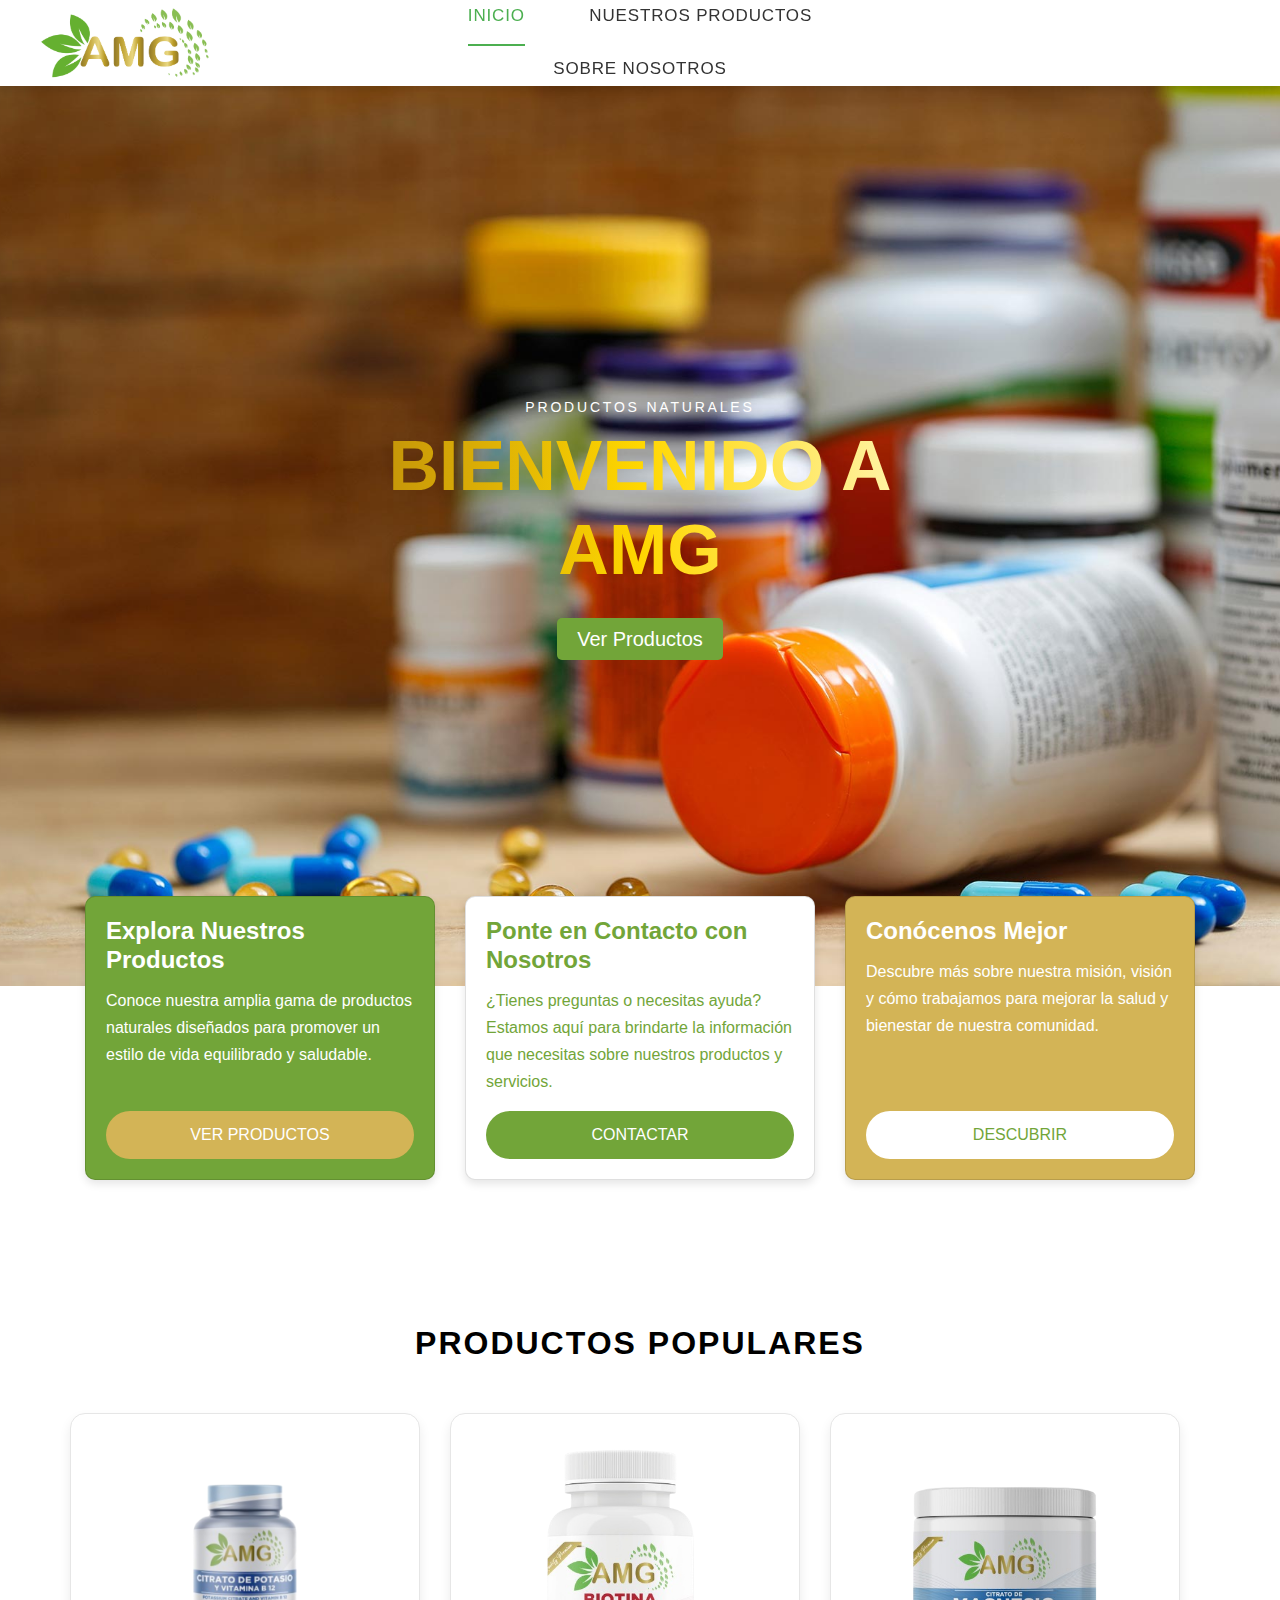
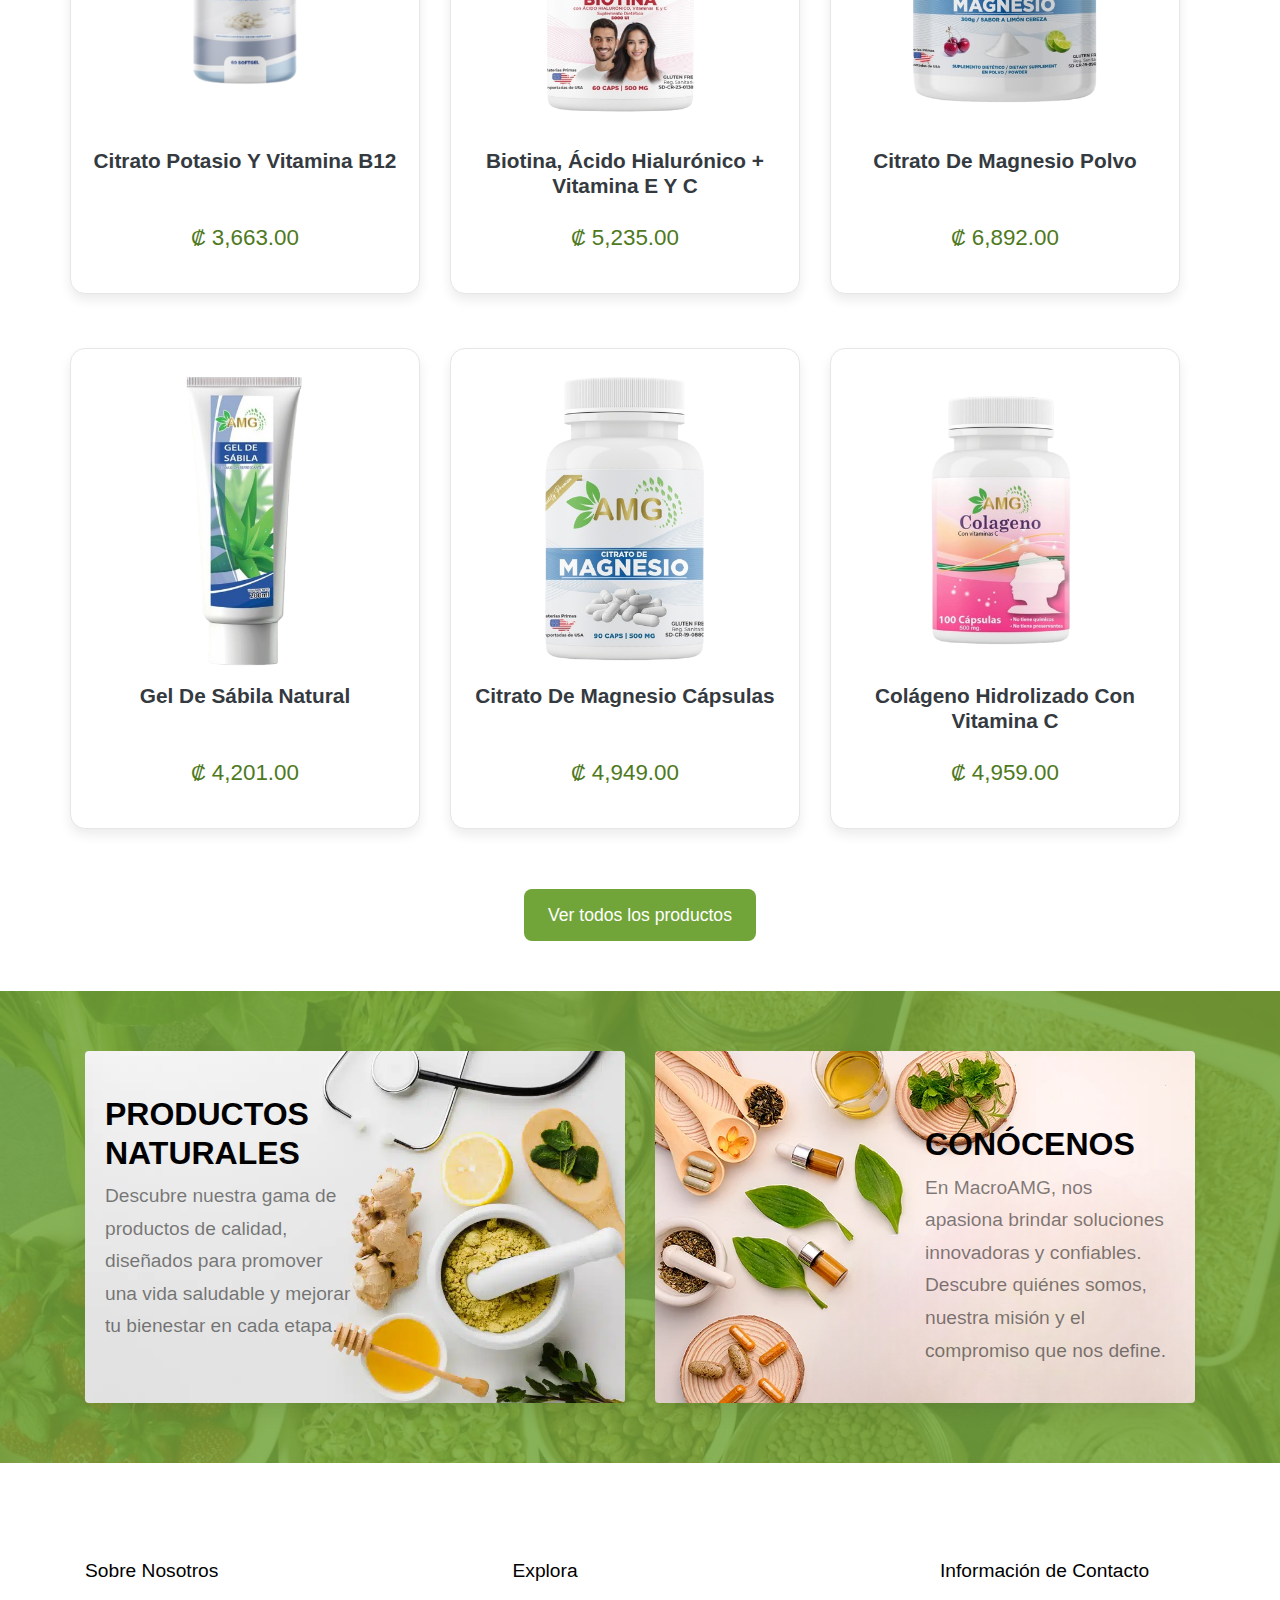
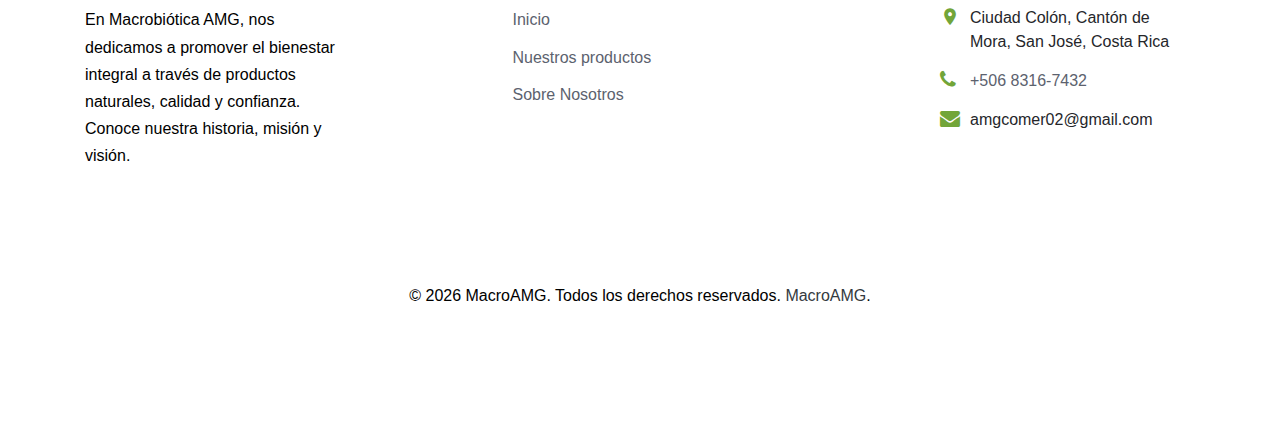
==== commit 8bb2e119: "refactor ♻️: Update image source URLs for banner backgrounds" ====
--- a/index.html
+++ b/index.html
@@ -147,7 +147,7 @@
     <div class="container">
       <div class="row align-items-stretch">
         <div class="col-lg-6 mb-5 mb-lg-0">
-          <a href="productos.html" class="banner-1 h-100 d-flex" style="background-image: url('images/about-1.jpg');">
+          <a href="productos.html" class="banner-1 h-100 d-flex" style="background-image: url(images/bg1.jpg);">
             <div class="banner-1-inner align-self-center">
               <h2>Productos Naturales</h2>
               <p>Descubre nuestra gama de productos de calidad, diseñados para promover una vida saludable y mejorar tu
@@ -156,7 +156,7 @@
           </a>
         </div>
         <div class="col-lg-6 mb-5 mb-lg-0">
-          <a href="nosotros.html" class="banner-1 h-100 d-flex" style="background-image: url('images/bg2.jpg');">
+          <a href="nosotros.html" class="banner-1 h-100 d-flex" style="background-image: url(images/bg2.jpg);">
             <div class="banner-1-inner ml-auto align-self-center">
               <br>
               <br>
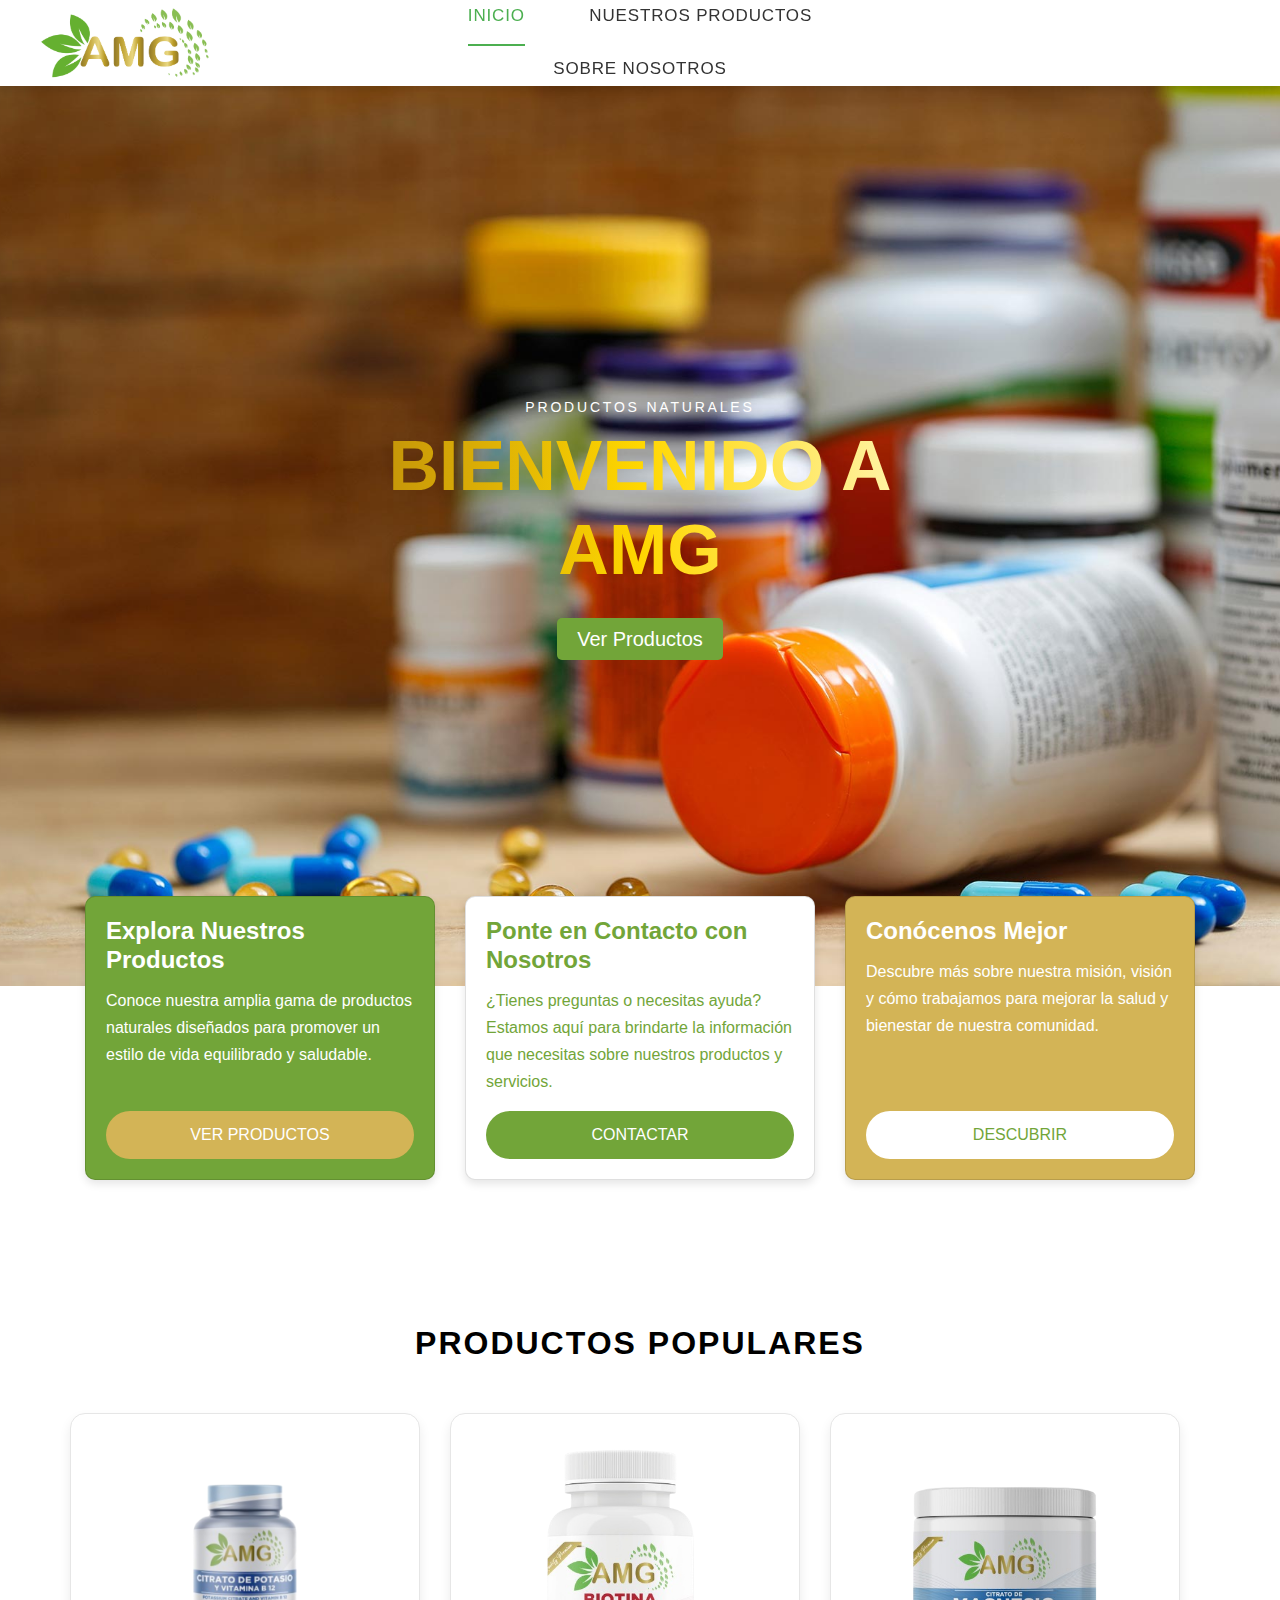
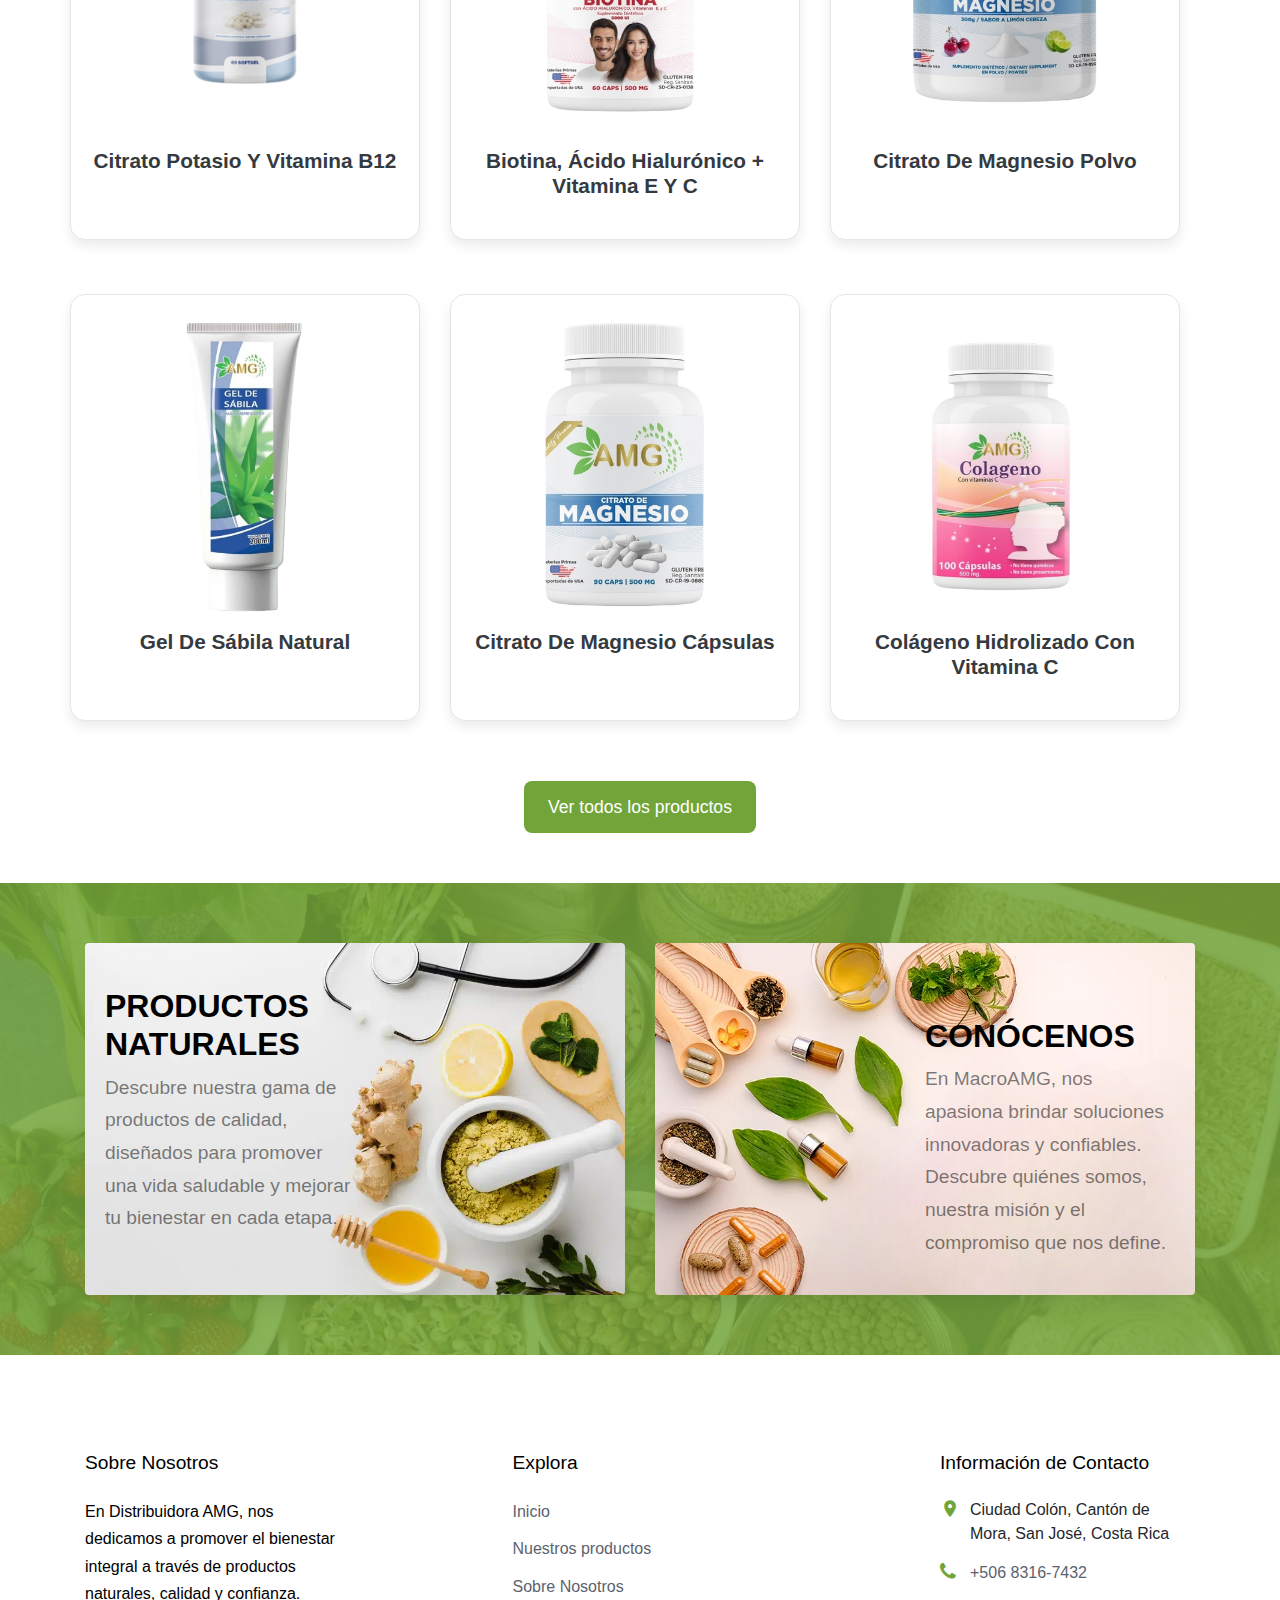
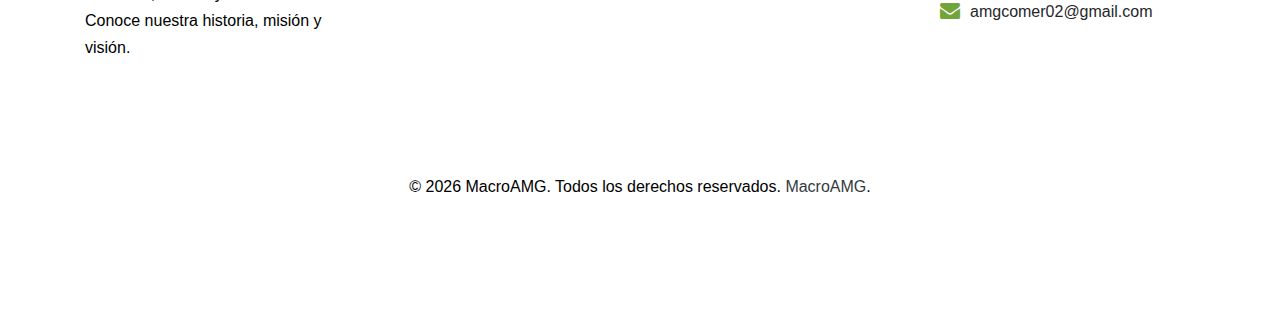
==== commit 8c135175: "Change Macrobiotica to Distribuidora" ====
--- a/index.html
+++ b/index.html
@@ -8,16 +8,16 @@
   <meta name="viewport" content="width=device-width, initial-scale=1, shrink-to-fit=no">
 
   <!-- Open Graph Meta Tags para compartir en redes sociales -->
-  <meta property="og:title" content="MacroAMG - Macrobiótica y Bienestar">
-  <meta property="og:description" content="Descubre los mejores productos de macrobiótica y bienestar en MacroAMG.">
+  <meta property="og:title" content="Distribuidora AMG - Productos Naturales de Calidad">
+  <meta property="og:description" content="Descubre los mejores productos naturales con Distribuidora AMG, tu aliado en bienestar y salud.">
   <meta property="og:image" content="https://macroamgcr.netlify.app/images/logo_amg.png">
   <meta property="og:url" content="https://macroamgcr.netlify.app/">
   <meta property="og:type" content="website">
 
   <!-- Twitter Card Meta Tags para compatibilidad en Twitter -->
   <meta name="twitter:card" content="summary_large_image">
-  <meta name="twitter:title" content="MacroAMG - Macrobiótica y Bienestar">
-  <meta name="twitter:description" content="Descubre los mejores productos de macrobiótica y bienestar en MacroAMG.">
+  <meta name="twitter:title" content="Distribuidora AMG - Productos Naturales de Calidad">
+  <meta name="twitter:description" content="Descubre los mejores productos naturales con Distribuidora AMG, tu aliado en bienestar y salud.">
   <meta name="twitter:image" content="https://macroamgcr.netlify.app/images/logo_amg.png">
 
   <!-- Otros estilos y fuentes -->
@@ -176,7 +176,7 @@
 
           <div class="block-7">
             <h3 class="footer-heading mb-4">Sobre Nosotros</h3>
-            <p>En Macrobiótica AMG, nos dedicamos a promover el bienestar integral a través de productos naturales,
+            <p>En Distribuidora AMG, nos dedicamos a promover el bienestar integral a través de productos naturales,
               calidad y confianza. Conoce nuestra historia, misión y visión.</p>
           </div>
 
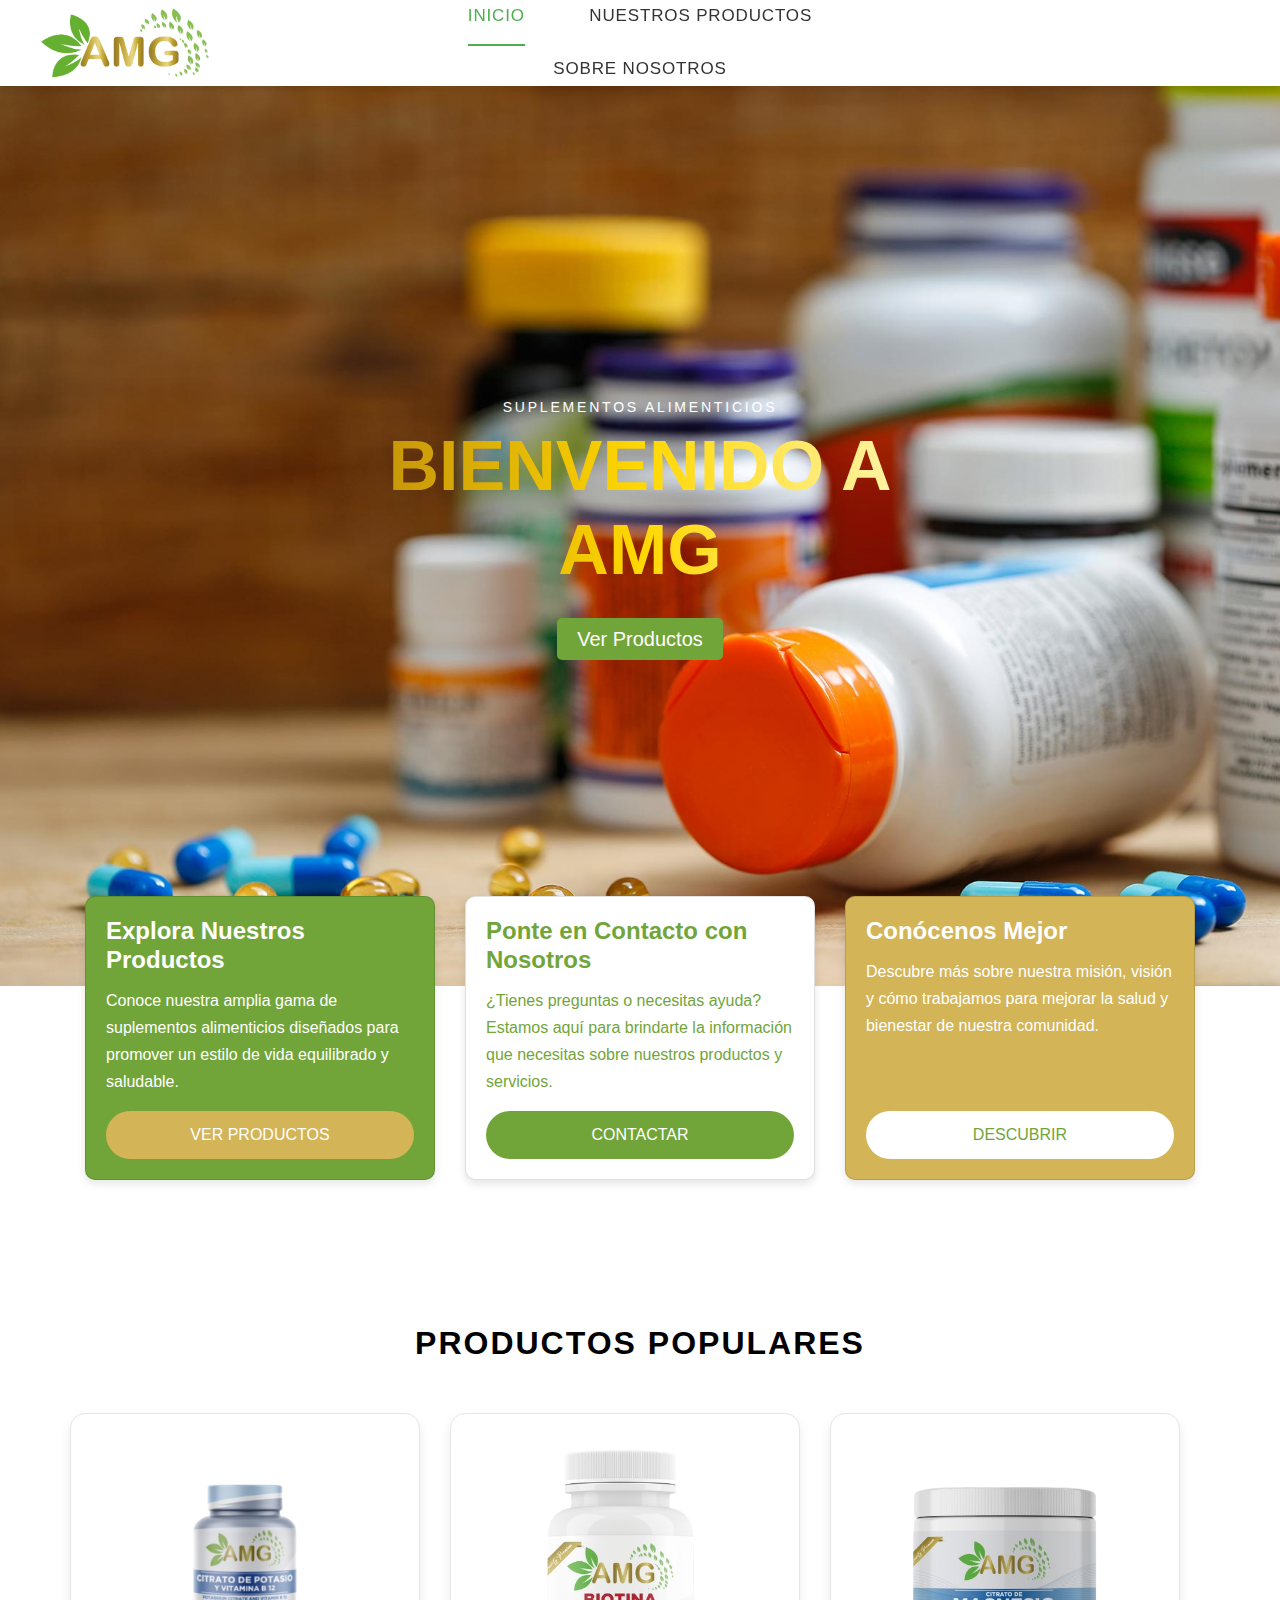
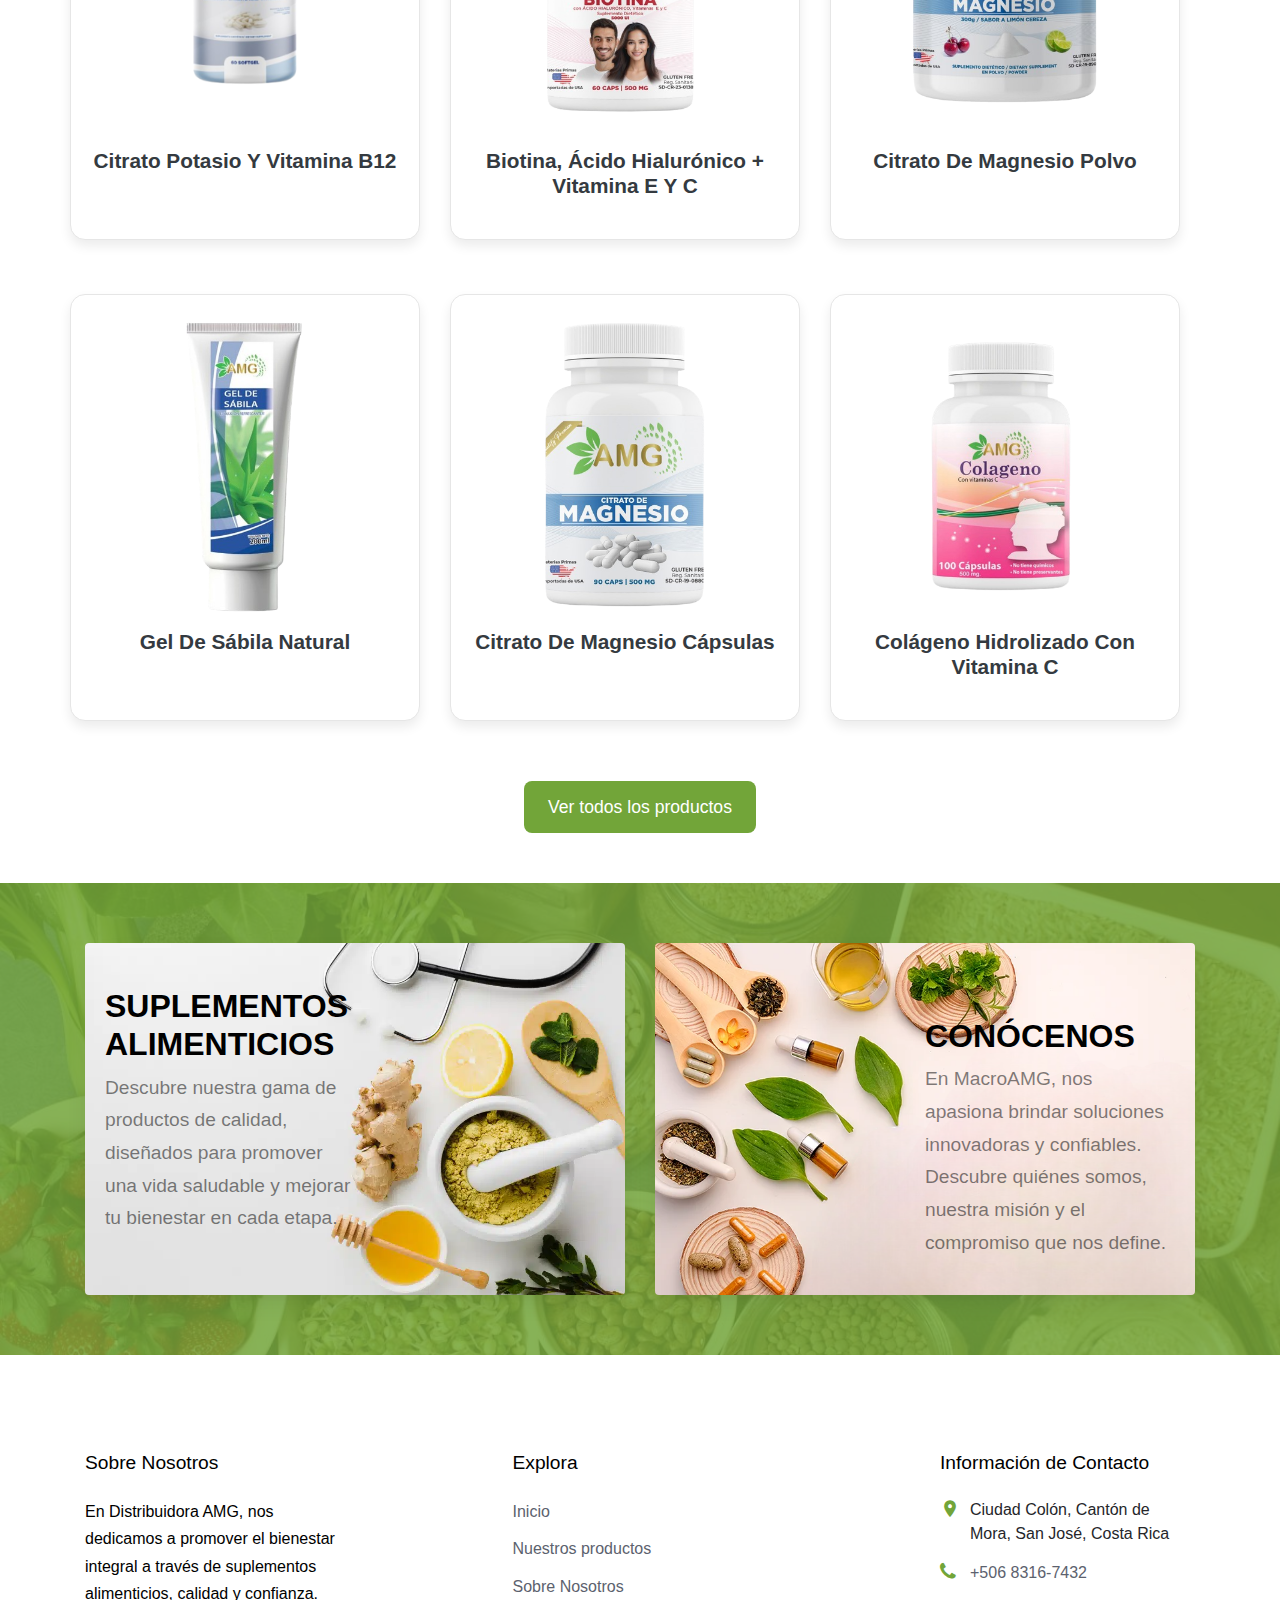
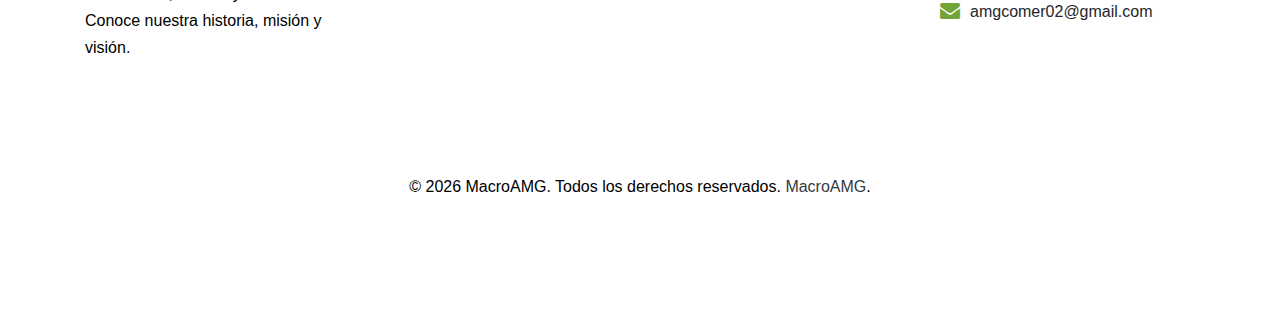
==== commit 4ea6e538: "refactor ♻️: Update product description from natural products to supplemental foods in meta tags, su" ====
--- a/index.html
+++ b/index.html
@@ -8,16 +8,16 @@
   <meta name="viewport" content="width=device-width, initial-scale=1, shrink-to-fit=no">
 
   <!-- Open Graph Meta Tags para compartir en redes sociales -->
-  <meta property="og:title" content="Distribuidora AMG - Productos Naturales de Calidad">
-  <meta property="og:description" content="Descubre los mejores productos naturales con Distribuidora AMG, tu aliado en bienestar y salud.">
+  <meta property="og:title" content="Distribuidora AMG - Suplementos Alimenticios de Calidad">
+  <meta property="og:description" content="Descubre los mejores Suplementos Alimenticios con Distribuidora AMG, tu aliado en bienestar y salud.">
   <meta property="og:image" content="https://macroamgcr.netlify.app/images/logo_amg.png">
   <meta property="og:url" content="https://macroamgcr.netlify.app/">
   <meta property="og:type" content="website">
 
   <!-- Twitter Card Meta Tags para compatibilidad en Twitter -->
   <meta name="twitter:card" content="summary_large_image">
-  <meta name="twitter:title" content="Distribuidora AMG - Productos Naturales de Calidad">
-  <meta name="twitter:description" content="Descubre los mejores productos naturales con Distribuidora AMG, tu aliado en bienestar y salud.">
+  <meta name="twitter:title" content="Distribuidora AMG - Suplementos Alimenticios de Calidad">
+  <meta name="twitter:description" content="Descubre los mejores Suplementos Alimenticios con Distribuidora AMG, tu aliado en bienestar y salud.">
   <meta name="twitter:image" content="https://macroamgcr.netlify.app/images/logo_amg.png">
 
   <!-- Otros estilos y fuentes -->
@@ -67,7 +67,7 @@
         <div class="row">
           <div class="col-lg-7 mx-auto order-lg-2 align-self-center">
             <div class="site-block-cover-content text-center">
-              <h2 class="sub-title">Productos Naturales</h2>
+              <h2 class="sub-title">Suplementos Alimenticios</h2>
               <h1 class="title-amg">Bienvenido a AMG</h1>
               <p>
                 <a href="productos.html" class="secondary-button">Ver Productos</a>
@@ -86,7 +86,7 @@
             <div class="card h-100 solicitud-productos">
               <div class="card-body d-flex flex-column">
                 <h5 class="card-title">Explora Nuestros Productos</h5>
-                <p class="card-text">Conoce nuestra amplia gama de productos naturales diseñados para promover un estilo
+                <p class="card-text">Conoce nuestra amplia gama de suplementos alimenticios diseñados para promover un estilo
                   de vida equilibrado y saludable.</p>
                 <a href="productos.html" class="btn mt-auto contact-btn">Ver Productos</a>
               </div>
@@ -149,7 +149,7 @@
         <div class="col-lg-6 mb-5 mb-lg-0">
           <a href="productos.html" class="banner-1 h-100 d-flex" style="background-image: url(images/bg1.jpg);">
             <div class="banner-1-inner align-self-center">
-              <h2>Productos Naturales</h2>
+              <h2>Suplementos Alimenticios</h2>
               <p>Descubre nuestra gama de productos de calidad, diseñados para promover una vida saludable y mejorar tu
                 bienestar en cada etapa.</p>
             </div>
@@ -176,7 +176,7 @@
 
           <div class="block-7">
             <h3 class="footer-heading mb-4">Sobre Nosotros</h3>
-            <p>En Distribuidora AMG, nos dedicamos a promover el bienestar integral a través de productos naturales,
+            <p>En Distribuidora AMG, nos dedicamos a promover el bienestar integral a través de suplementos alimenticios,
               calidad y confianza. Conoce nuestra historia, misión y visión.</p>
           </div>
 
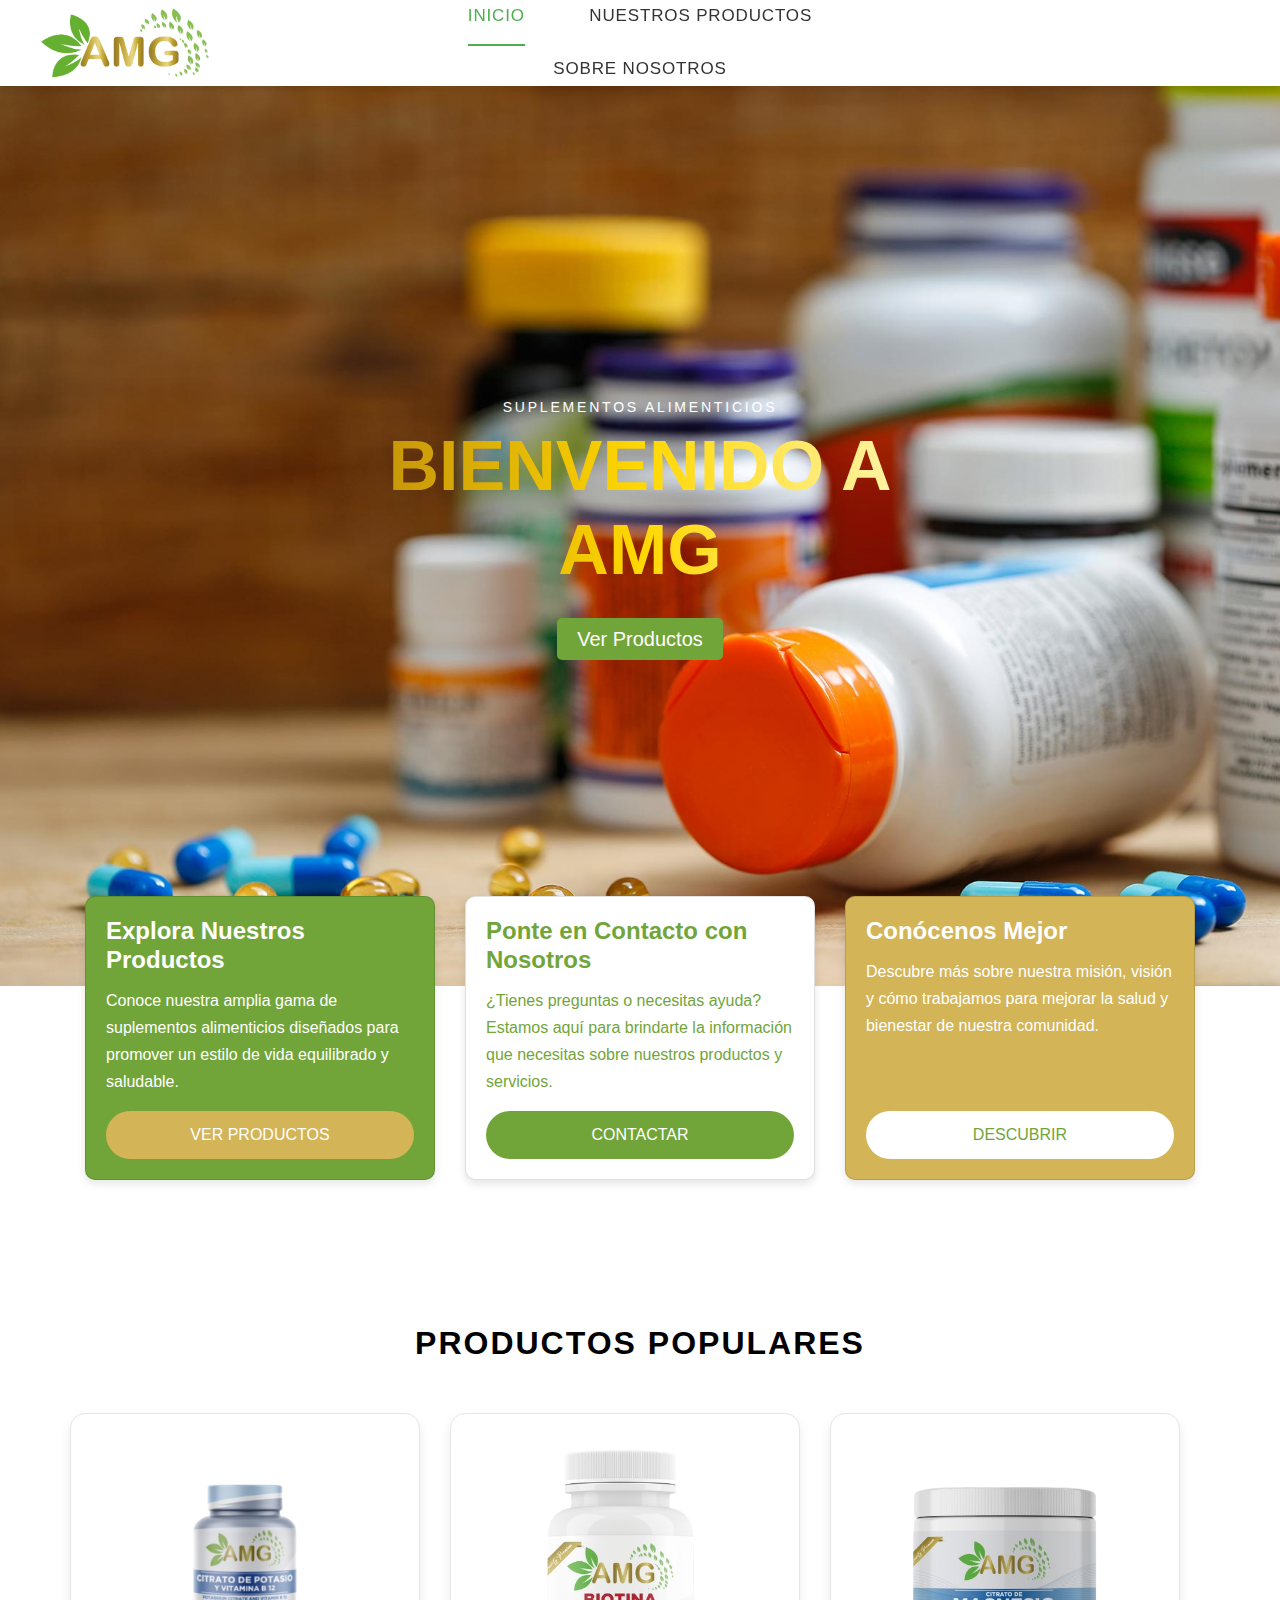
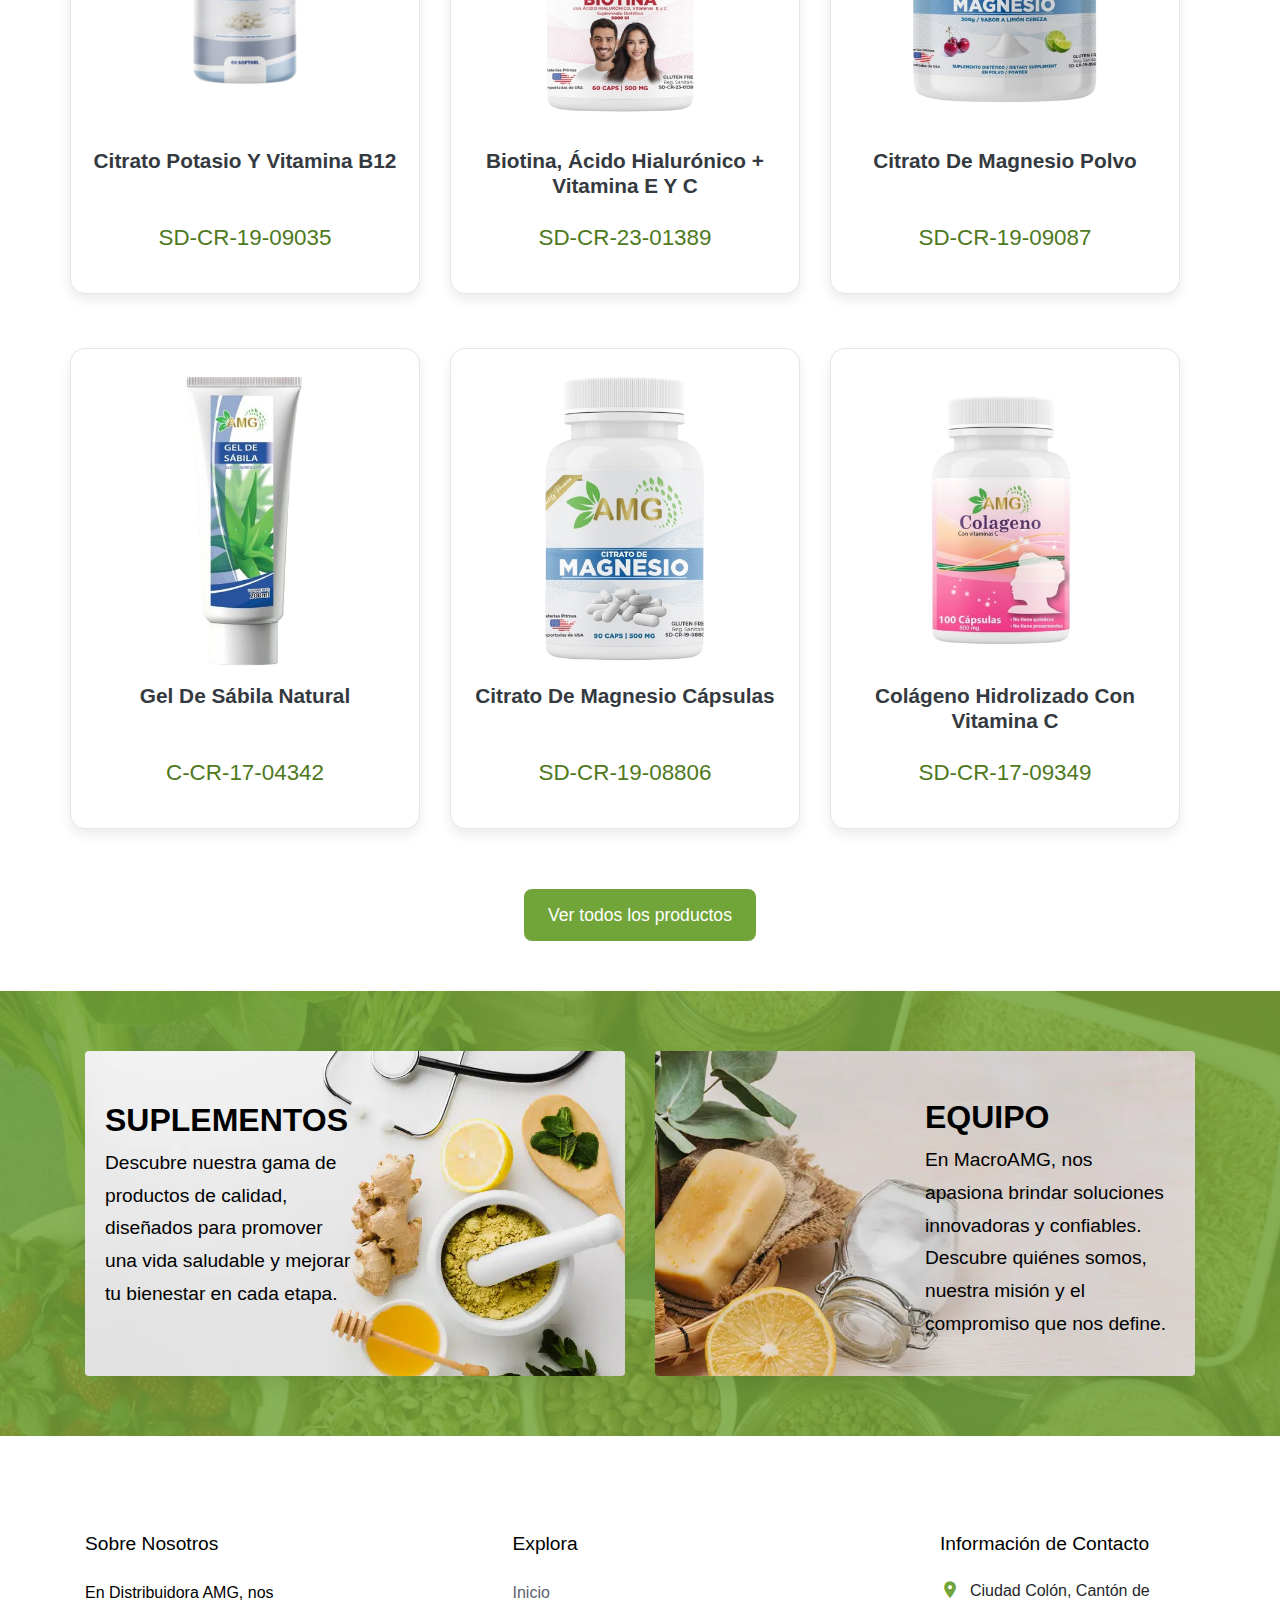
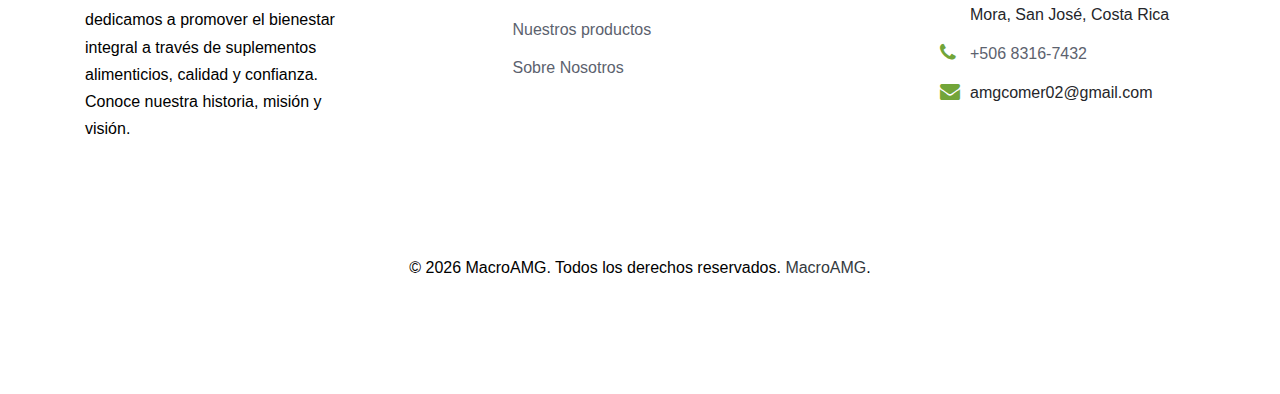
==== commit b63e9470: "refactor ♻️: Changed banner text color to black, aligned text right on screens smaller than 992px, u" ====
--- a/index.html
+++ b/index.html
@@ -149,18 +149,17 @@
         <div class="col-lg-6 mb-5 mb-lg-0">
           <a href="productos.html" class="banner-1 h-100 d-flex" style="background-image: url(images/bg1.jpg);">
             <div class="banner-1-inner align-self-center">
-              <h2>Suplementos Alimenticios</h2>
+              <h2>Suplementos</h2>
               <p>Descubre nuestra gama de productos de calidad, diseñados para promover una vida saludable y mejorar tu
                 bienestar en cada etapa.</p>
             </div>
           </a>
         </div>
         <div class="col-lg-6 mb-5 mb-lg-0">
-          <a href="nosotros.html" class="banner-1 h-100 d-flex" style="background-image: url(images/bg2.jpg);">
+          <a href="nosotros.html" class="banner-1 h-100 d-flex" style="background-image: url(images/bg3.jpg);">
             <div class="banner-1-inner ml-auto align-self-center">
               <br>
-              <br>
-              <h2>Conócenos</h2>
+              <h2>Equipo</h2>
               <p>En MacroAMG, nos apasiona brindar soluciones innovadoras y confiables. Descubre quiénes somos, nuestra misión y el compromiso que nos define.</p>
             </div>
           </a>
--- a/css/style.css
+++ b/css/style.css
@@ -1017,8 +1017,9 @@
 }
 
 .pagination-container {
-  display: inline-block;
-  padding: 10px 0;
+  display: flex;
+  justify-content: center;
+  padding: 15px 0;
 }
 
 .pagination {
@@ -1026,7 +1027,17 @@
   padding: 0;
   margin: 0;
   display: flex;
-  gap: 10px;
+  gap: 8px;
+}
+
+.pagination li {
+  display: inline-block;
+}
+
+.pagination a:hover {
+  background-color: #343a40; /* Verde */
+  color: #fff;
+  border-color: #4e791d;
 }
 
 .page-item {
@@ -1048,10 +1059,6 @@
   transition: all 0.3s ease;
 }
 
-.pagination-container .pagination .page-item:not(.active) a {
-  background-color: #f9f9f9;
-}
-
 .site-block-27 ul li {
   display: inline-block;
   margin-bottom: 4px;
@@ -1403,7 +1410,7 @@
 }
 
 .banner-1 .banner-1-inner p {
-  color: rgba(0, 0, 0, 0.5);
+  color: black;
   font-size: 1.2rem;
 }
 
@@ -1426,6 +1433,13 @@
 .bg-image>.container {
   position: relative;
   z-index: 2;
+}
+
+@media (max-width: 991.98px) {
+  .banner-1-inner.ml-auto {
+    margin-right: 10px; /* Asegura que el párrafo esté alineado a la derecha */
+    text-align: right; /* Confirma que el texto esté a la derecha */
+  }
 }
 
 .section-overlap {
@@ -1532,21 +1546,36 @@
   color: #d3b456; /* Dorado en hover */
 }
 
-/* Precio */
-.price {
+/* Estilo del registro en la página de detalles */
+#product-registry {
   font-size: 1.4rem;
   color: #4e791d;
   font-weight: 500;
-  margin-top: auto; /* Coloca el precio al final de la card */
-}
-
-.price sup {
+  margin-top: auto;
+}
+
+.product-registry {
+  font-size: 1.4rem;
+  color: #4e791d;
+  font-weight: 500;
+  margin-top: auto;
+}
+
+#product-registry sup {
   font-size: 0.8rem; /* Tamaño más pequeño para los decimales */
   vertical-align: super;
 }
 
-.price::before {
-  content: "₡ ";
+#product-registry::before {
+  font-size: 1.3rem; /* Tamaño ligeramente menor para el símbolo */
+}
+
+.product-registry sup {
+  font-size: 0.8rem; /* Tamaño más pequeño para los decimales */
+  vertical-align: super;
+}
+
+.product-registry::before {
   font-size: 1.3rem; /* Tamaño ligeramente menor para el símbolo */
 }
 
@@ -1598,8 +1627,12 @@
     font-size: 1.2rem; /* Reducir el tamaño de la fuente */
   }
 
-  .price {
-    font-size: 1.2rem; /* Reducir el tamaño del precio */
+  #product-registry {
+    font-size: 1rem; /* Reducir el tamaño del precio */
+  }
+
+  .product-registry {
+    font-size: 1rem; /* Reducir el tamaño del precio */
   }
 }
 
@@ -1734,7 +1767,11 @@
     font-size: 1.8rem; /* Ajuste del tamaño del título */
   }
 
-  .price {
+  #product-registry {
+    font-size: 1.6rem; /* Reduce el tamaño del precio */
+  }
+
+  .product-registry {
     font-size: 1.6rem; /* Reduce el tamaño del precio */
   }
 
@@ -1768,8 +1805,13 @@
     text-align: center; /* Centra el texto en pantallas pequeñas */
   }
 
-  .price {
-    font-size: 1.4rem; /* Reduce el tamaño del precio */
+  #product-registry {
+    font-size: 1rem; /* Reduce el tamaño del precio */
+    text-align: center; /* Centra el precio */
+  }
+
+  .product-registry {
+    font-size: 1rem; /* Reduce el tamaño del precio */
     text-align: center; /* Centra el precio */
   }
 
@@ -1802,7 +1844,11 @@
     font-size: 1.3rem; /* Tamaño pequeño del título */
   }
 
-  .price {
+  #registry {
+    font-size: 1.2rem; /* Precio más pequeño */
+  }
+
+  .registry {
     font-size: 1.2rem; /* Precio más pequeño */
   }
 
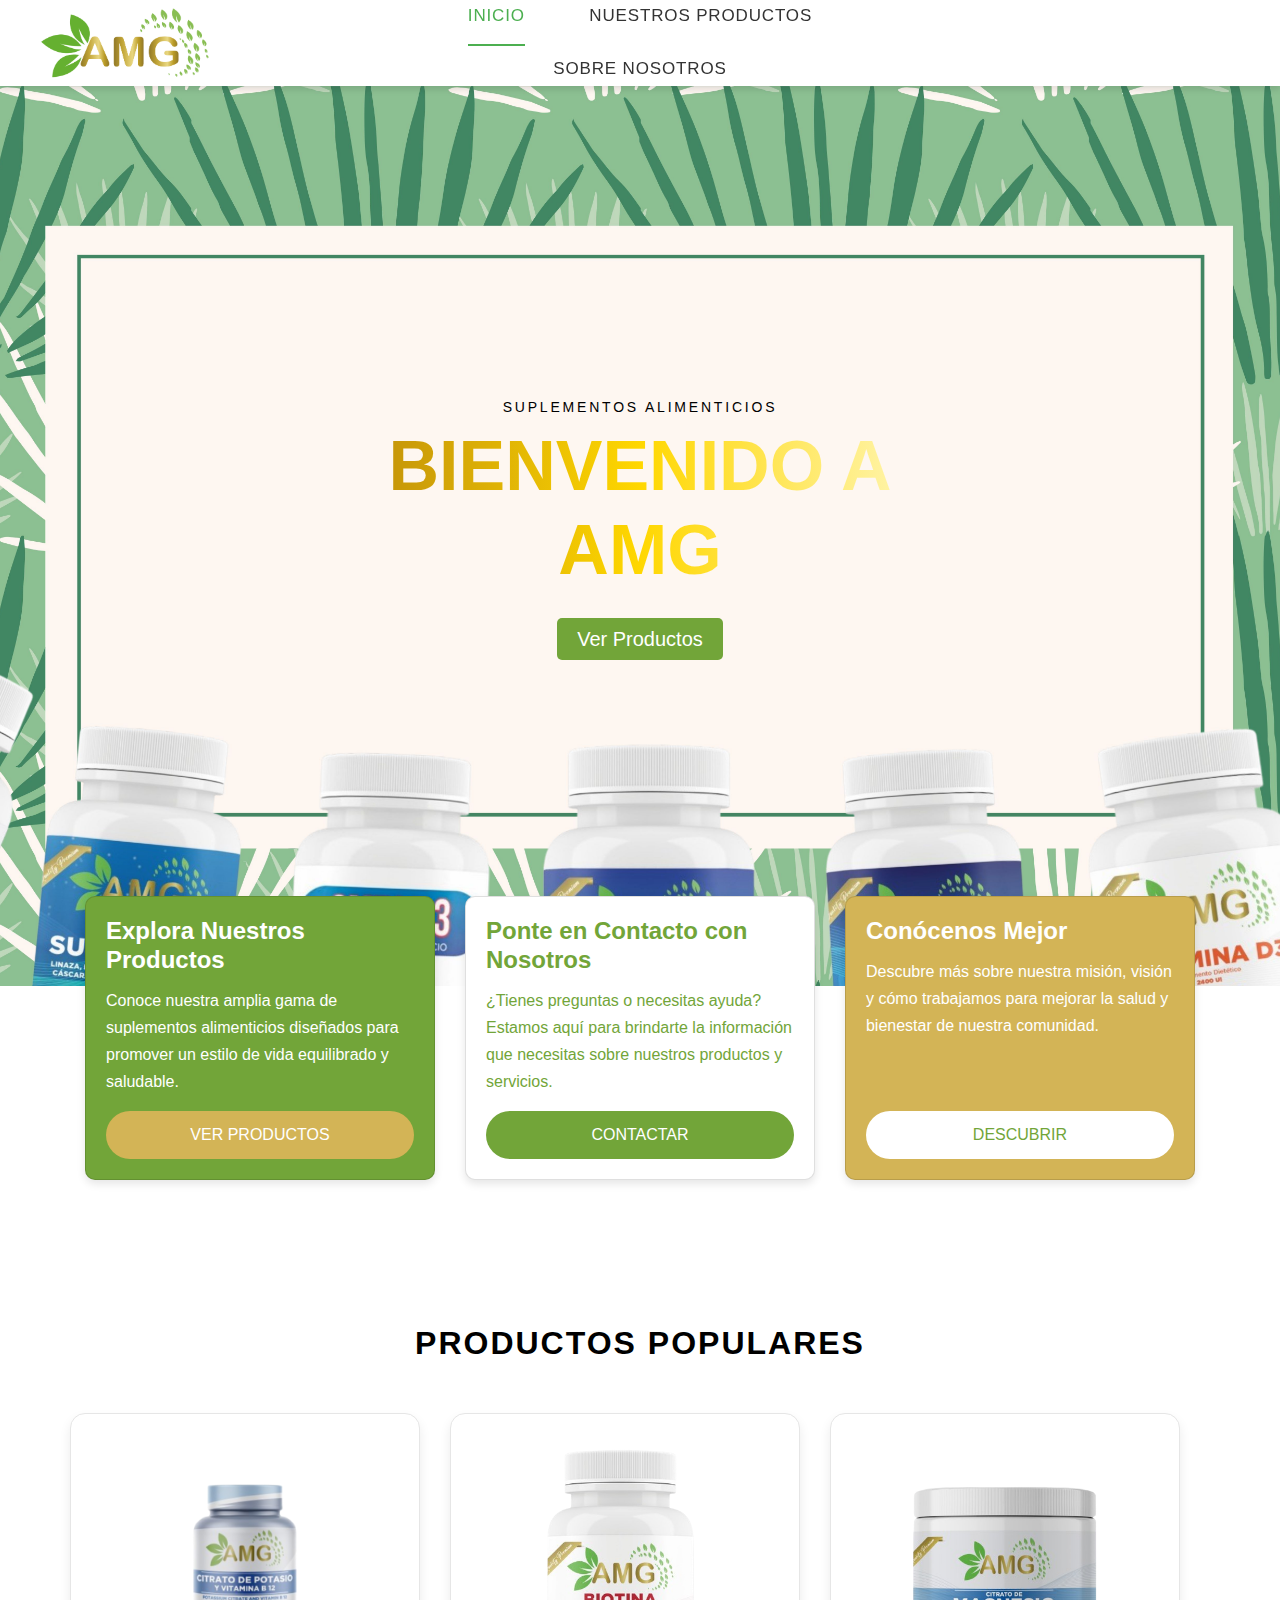
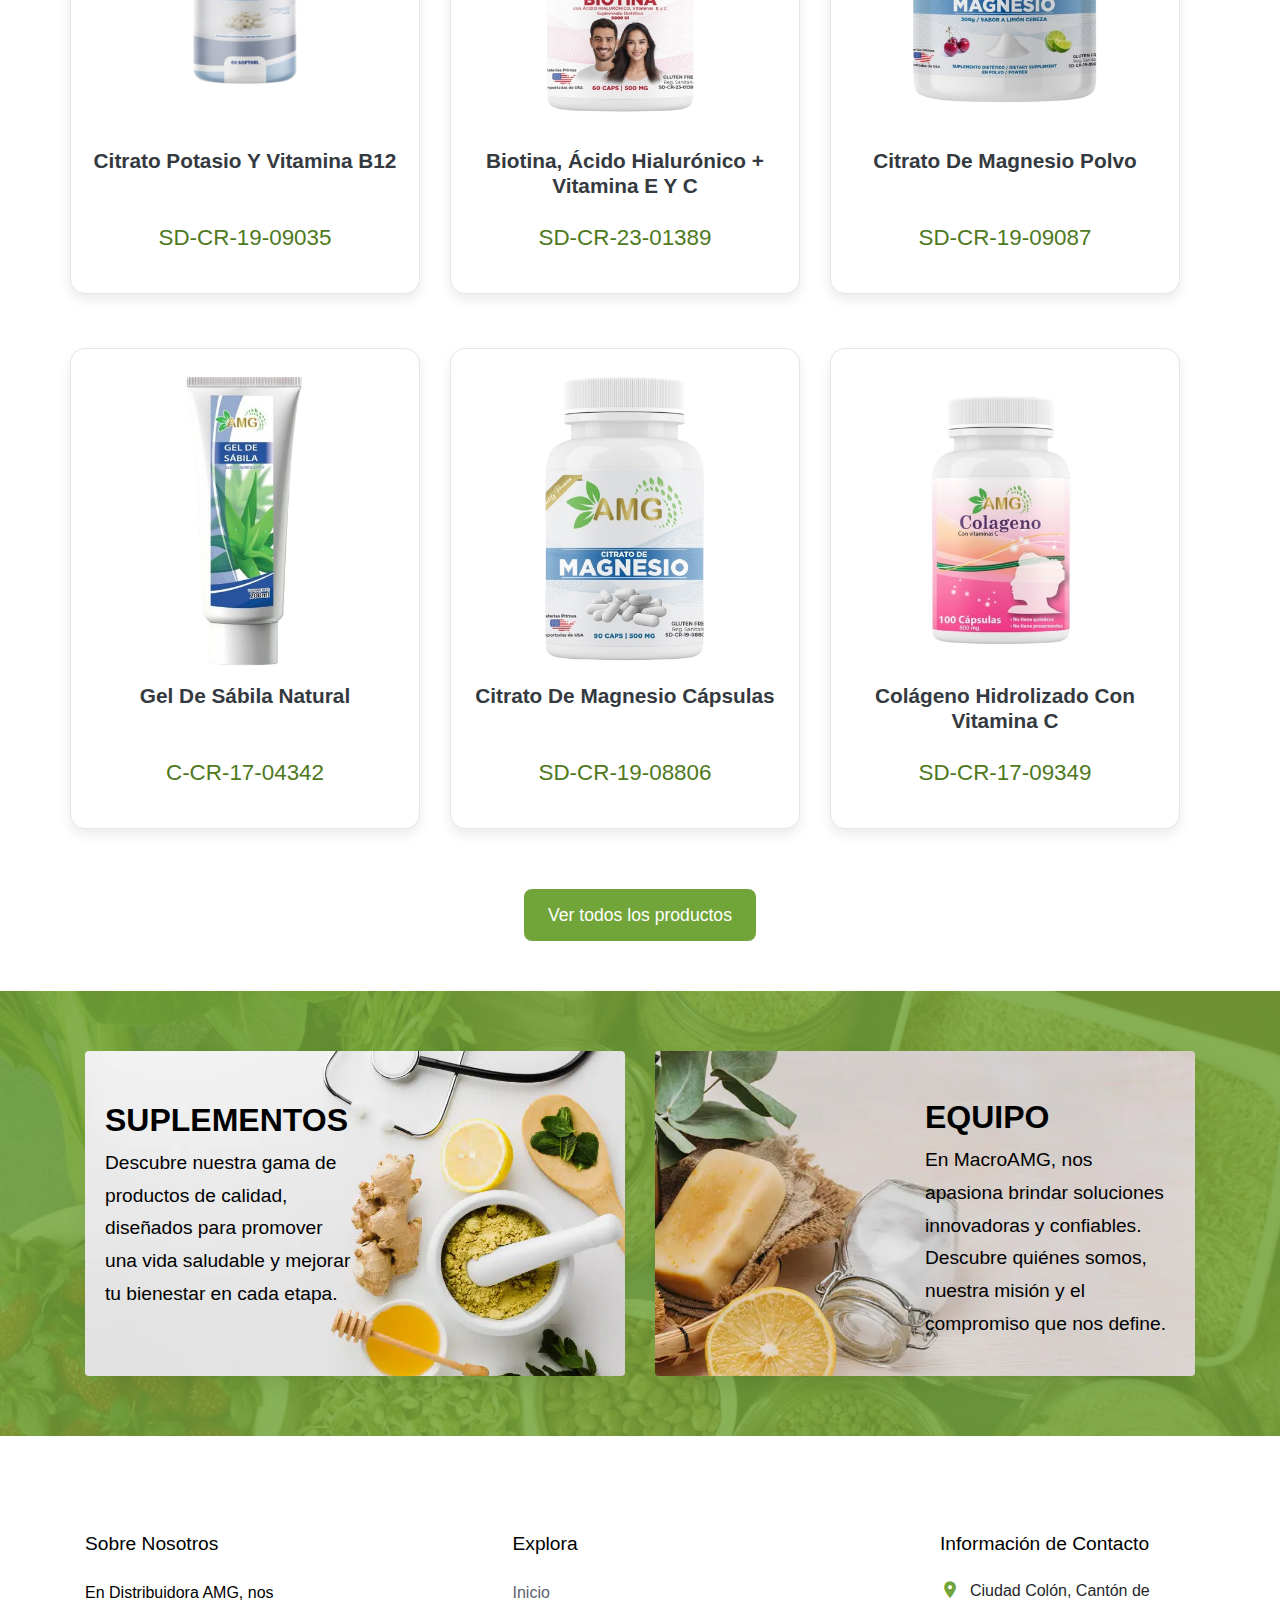
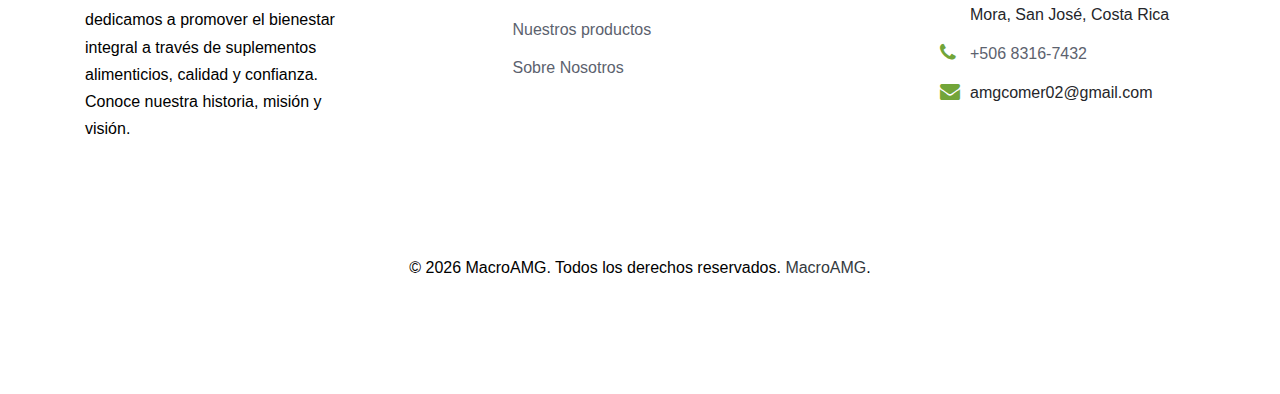
==== commit c917f2bb: "refactor ♻️: Update banner background image and change subtitle text color to black" ====
--- a/index.html
+++ b/index.html
@@ -62,7 +62,7 @@
 
     </div>
 
-    <div class="site-blocks-cover" style="background-image: url('images/hero_1.jpg');">
+    <div class="site-blocks-cover" style="background-image: url('images/banner.jpg');">
       <div class="container">
         <div class="row">
           <div class="col-lg-7 mx-auto order-lg-2 align-self-center">
--- a/css/style.css
+++ b/css/style.css
@@ -658,7 +658,7 @@
 }
 
 .site-blocks-cover .sub-title {
-  color: #fff;
+  color: #000000;
 }
 
 .site-blocks-cover .title-amg {
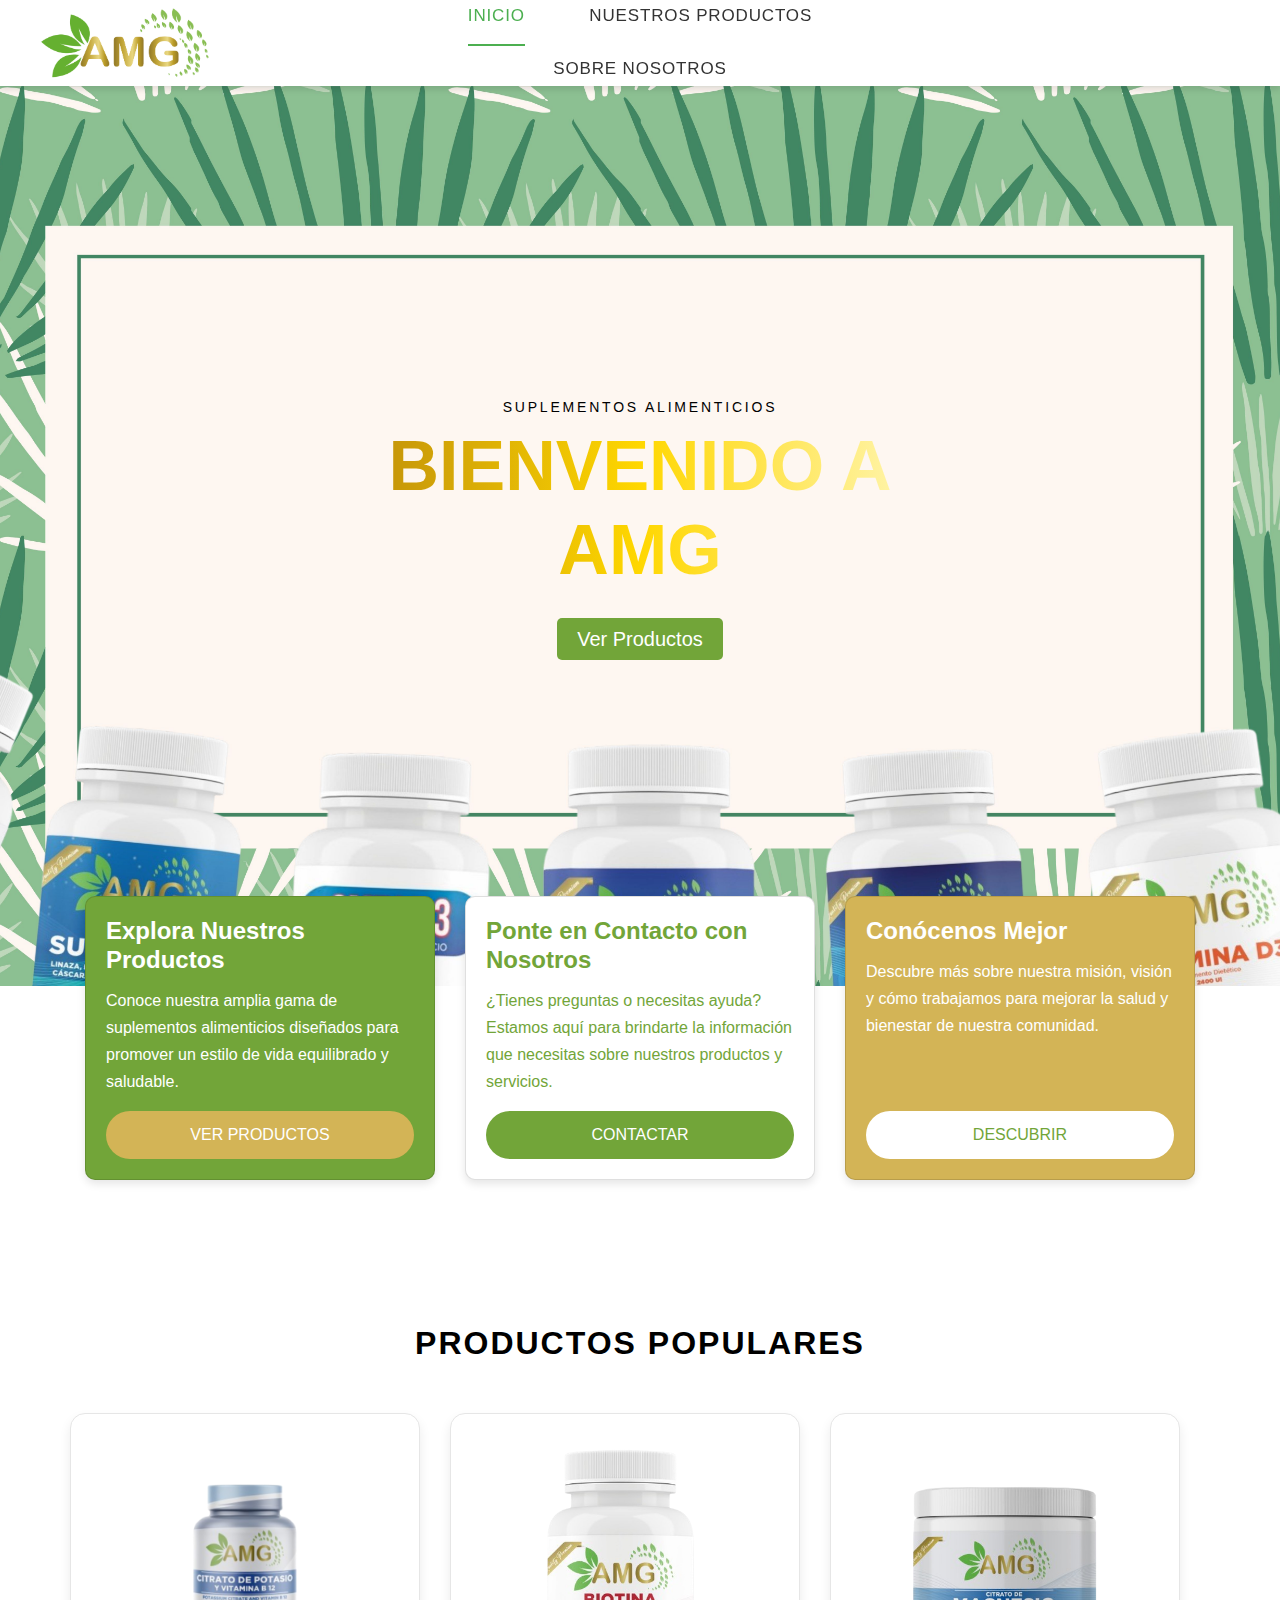
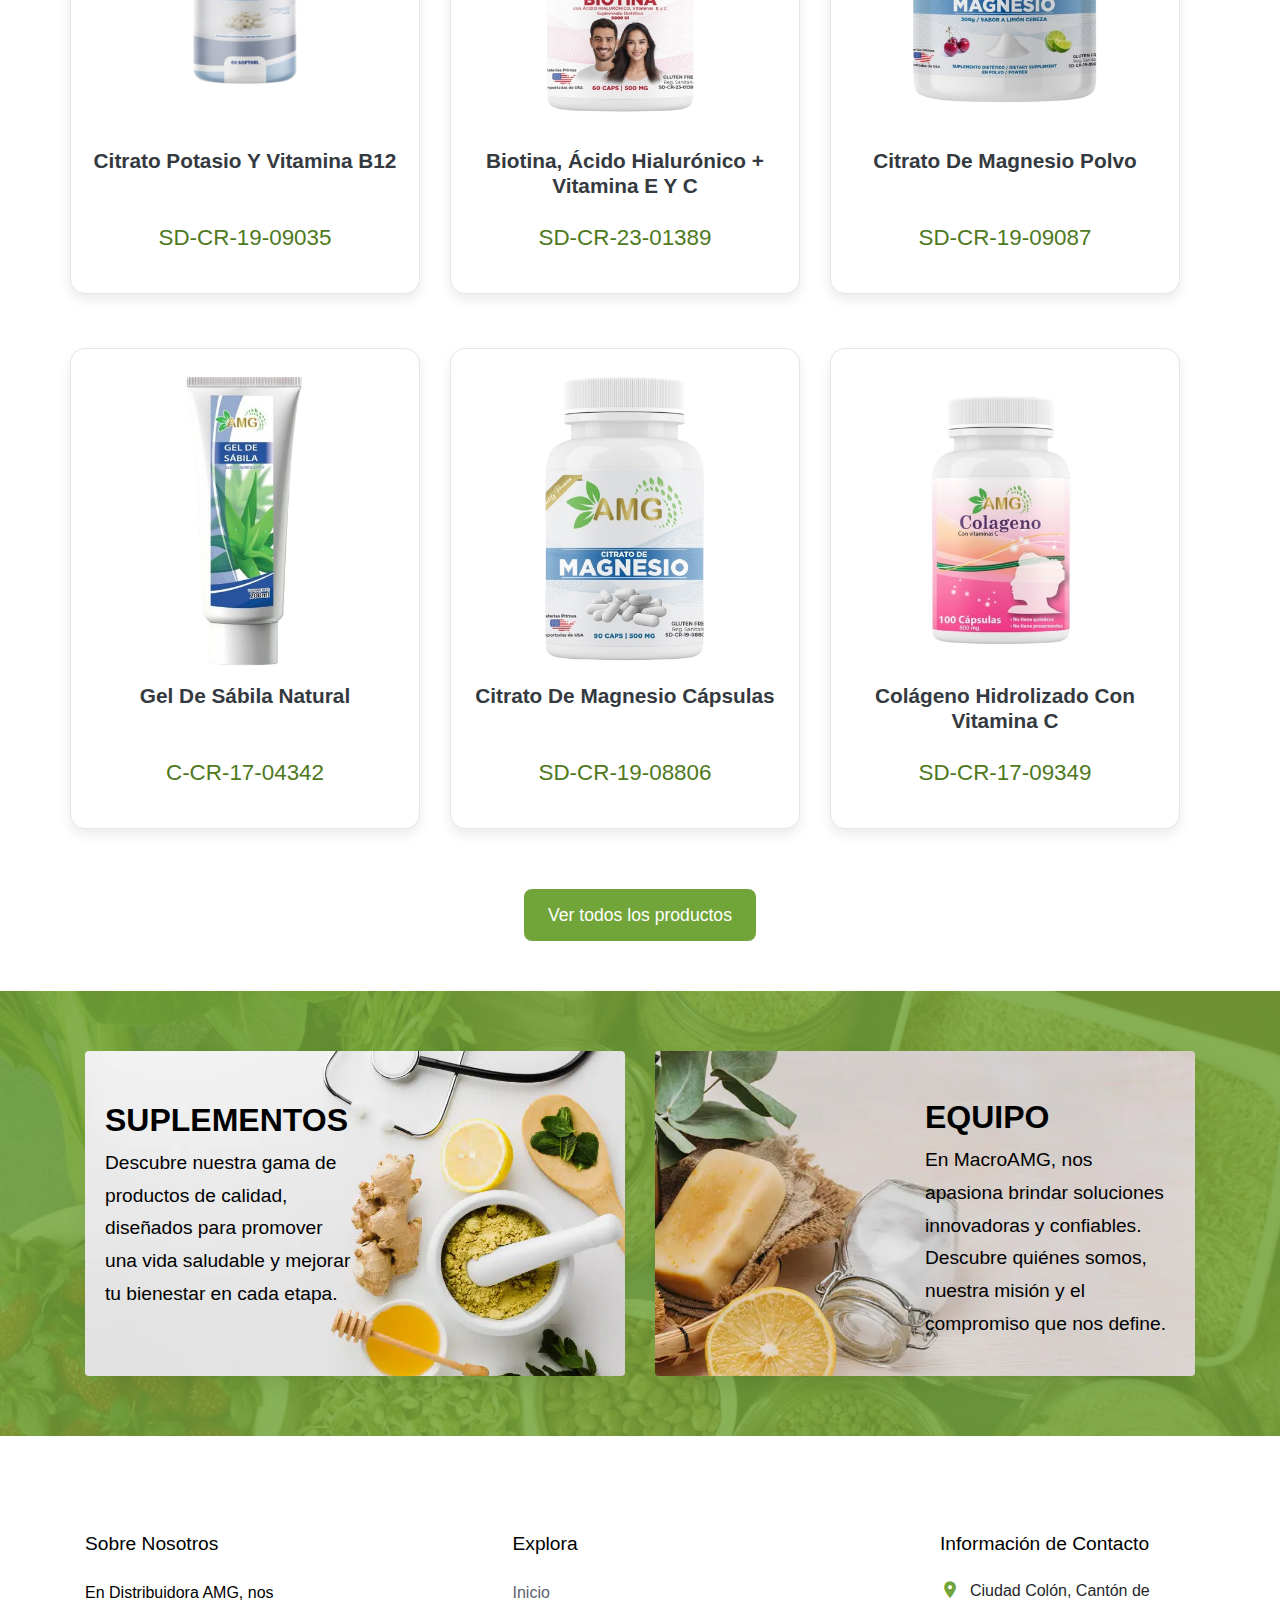
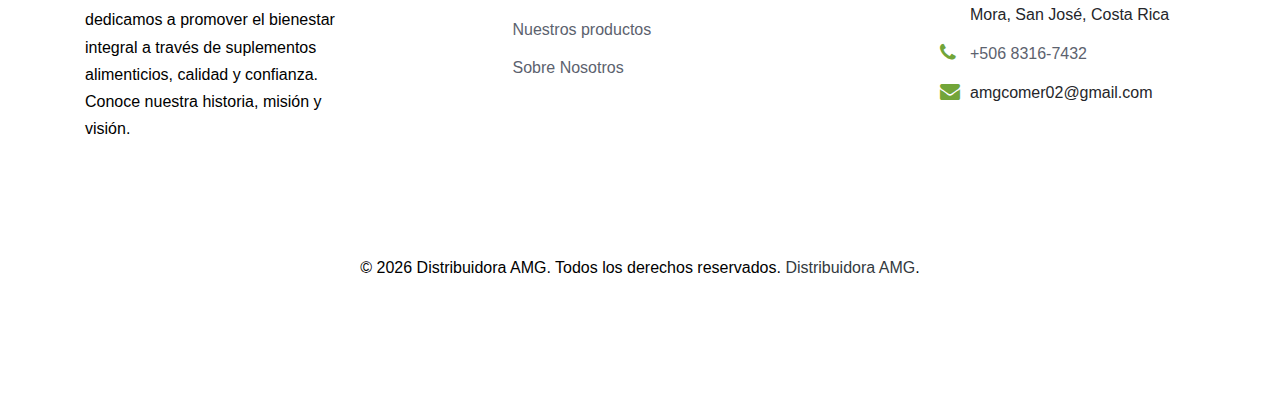
==== commit 0fc0b30c: "refactor ♻️: Update footer copyright information and links to Distribuidora AMG" ====
--- a/index.html
+++ b/index.html
@@ -205,8 +205,8 @@
       <div class="row pt-5 mt-5 text-center">
         <div class="col-md-12">
           <p>
-            &copy; <span id="current-year"></span> MacroAMG. Todos los derechos reservados. <a
-              href="https://macroamgcr.netlify.app/" target="_blank" class="text-dark">MacroAMG</a>.
+            &copy; <span id="current-year"></span> Distribuidora AMG. Todos los derechos reservados. <a
+              href="https://distribuidoraamg.com/" target="_blank" class="text-dark">Distribuidora AMG</a>.
           </p>
         </div>
 
